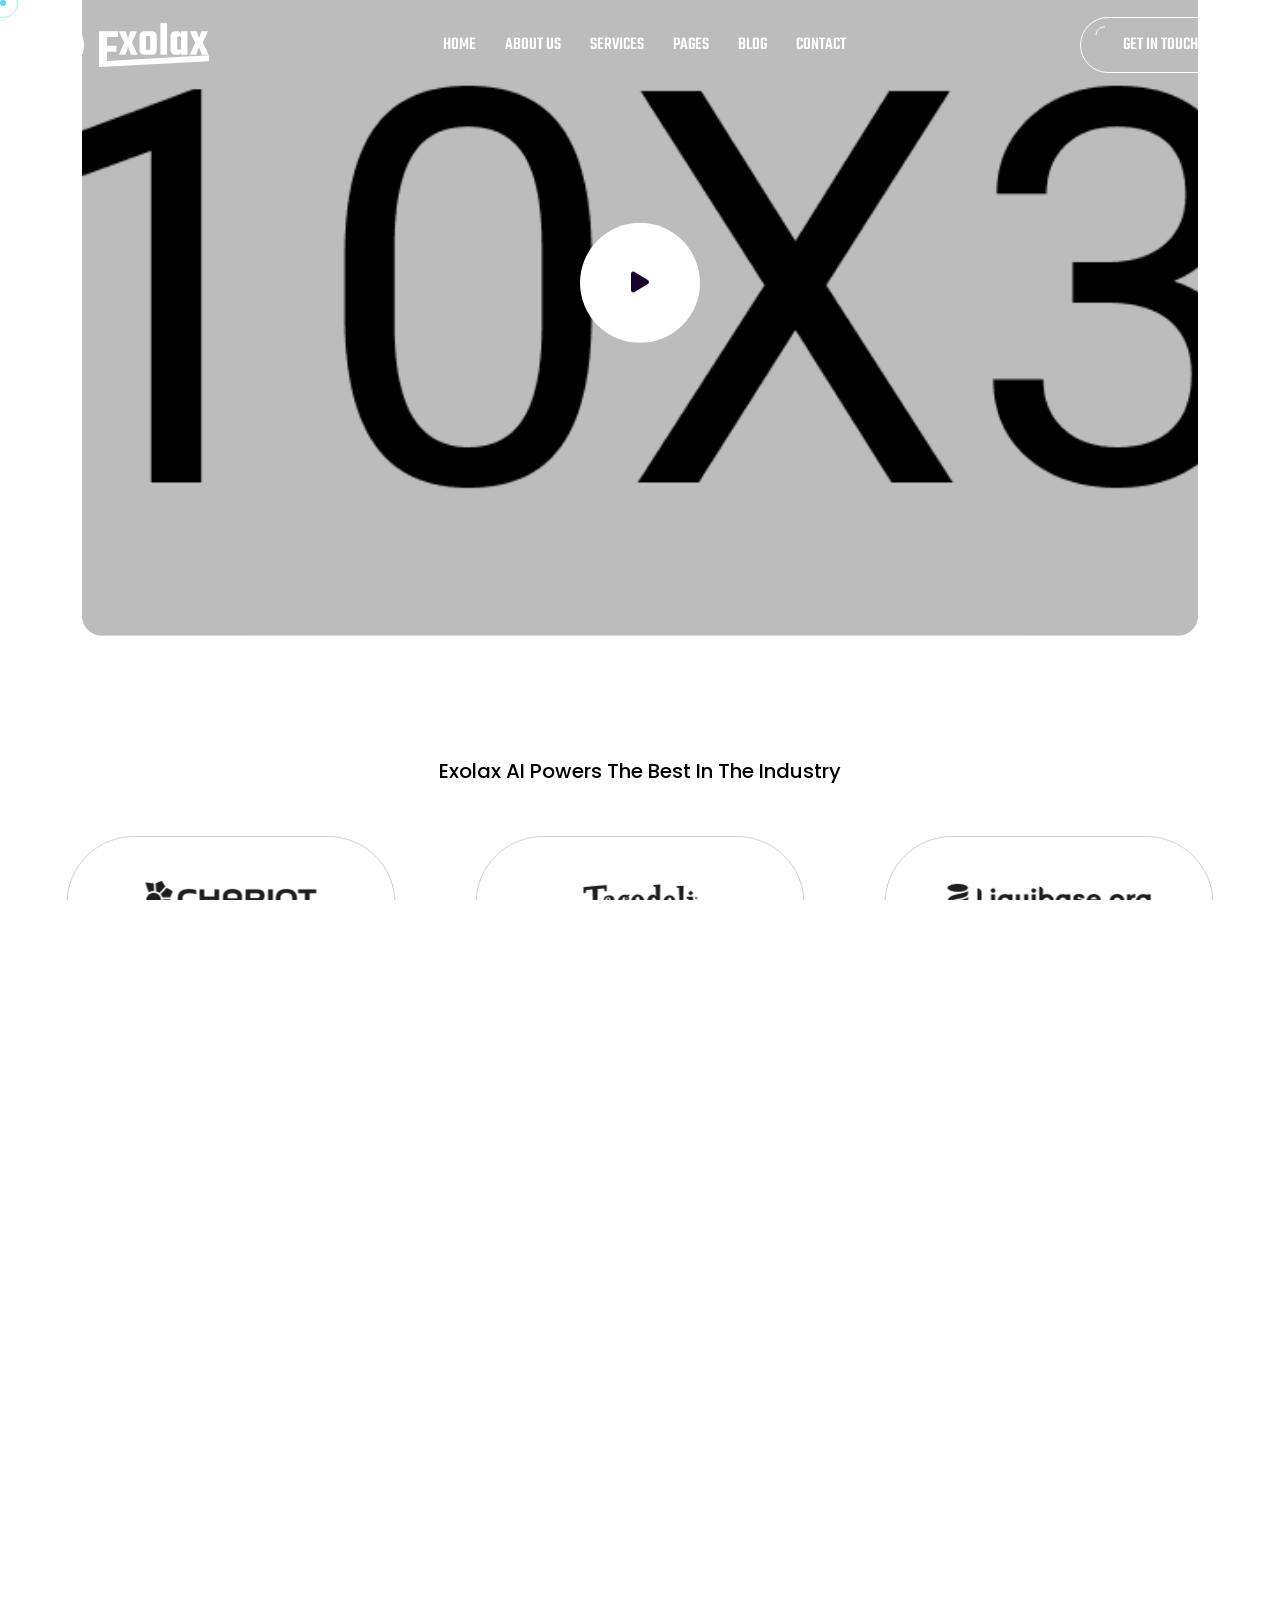
==== about.html @ f0e256ff "first commit" ====
<!DOCTYPE html>
<html lang="en">
    <!--<< Header Area >>-->
    <head>
        <!-- ========== Meta Tags ========== -->
        <meta charset="UTF-8">
        <meta http-equiv="X-UA-Compatible" content="IE=edge">
        <meta name="viewport" content="width=device-width, initial-scale=1">
        <meta name="author" content="Gramentheme">
        <meta name="description" content="Exolax - Creative Agency Html Template">
        <!-- ======== Page title ============ -->
        <title>Exolax - Creative Agency Html Template</title>
        <!--<< Favcion >>-->
        <link rel="shortcut icon" href="assets/img/favicon.svg">
        <!--<< Bootstrap min.css >>-->
        <link rel="stylesheet" href="assets/css/bootstrap.min.css">
        <!--<< All Min Css >>-->
        <link rel="stylesheet" href="assets/css/all.min.css">
        <!--<< Animate.css >>-->
        <link rel="stylesheet" href="assets/css/animate.css">
        <!--<< Icomoon.css >>-->
        <link rel="stylesheet" href="assets/css/icomoon.css">
        <!--<< Magnific Popup.css >>-->
        <link rel="stylesheet" href="assets/css/magnific-popup.css">
        <!--<< MeanMenu.css >>-->
        <link rel="stylesheet" href="assets/css/meanmenu.css">
        <!--<< Swiper Bundle.css >>-->
        <link rel="stylesheet" href="assets/css/swiper-bundle.min.css">
        <!--<< Nice Select.css >>-->
        <link rel="stylesheet" href="assets/css/nice-select.css">
        <!--<< Color.css >>-->
        <link rel="stylesheet" href="assets/css/color.css">
        <!--<< Main.css >>-->
        <link rel="stylesheet" href="assets/css/main.css">
    </head>
    <body >

         <!-- Preloader Start -->
         <div id="preloader" class="preloader">
            <div class="animation-preloader">
                <div class="spinner">                
                </div>
                <div class="txt-loading">
                    <span data-text-preloader="E" class="letters-loading">
                        E
                    </span>
                    <span data-text-preloader="X" class="letters-loading">
                        X
                    </span>
                    <span data-text-preloader="O" class="letters-loading">
                        O
                    </span>
                    <span data-text-preloader="L" class="letters-loading">
                        L
                    </span>
                    <span data-text-preloader="A" class="letters-loading">
                        A
                    </span>
                    <span data-text-preloader="X" class="letters-loading">
                        X
                    </span>
                </div>
                <p class="text-center">Loading</p>
            </div>
            <div class="loader">
                <div class="row">
                    <div class="col-3 loader-section section-left">
                        <div class="bg"></div>
                    </div>
                    <div class="col-3 loader-section section-left">
                        <div class="bg"></div>
                    </div>
                    <div class="col-3 loader-section section-right">
                        <div class="bg"></div>
                    </div>
                    <div class="col-3 loader-section section-right">
                        <div class="bg"></div>
                    </div>
                </div>
            </div>
        </div>

        <!-- Back To Top Start -->
        <button id="back-top" class="back-to-top">
            <i class="fa-regular fa-arrow-up"></i>
        </button>

        <!--<< Mouse Cursor Start >>-->  
        <div class="mouse-cursor cursor-outer"></div>
        <div class="mouse-cursor cursor-inner"></div>

        <!-- Offcanvas Area Start -->
        <div class="fix-area">
            <div class="offcanvas__info">
                <div class="offcanvas__wrapper">
                    <div class="offcanvas__content">
                        <div class="offcanvas__top mb-5 d-flex justify-content-between align-items-center">
                            <div class="offcanvas__logo">
                                <a href="index.html">
                                    <img src="assets/img/logo/black-logo.svg" alt="logo-img">
                                </a>
                            </div>
                            <div class="offcanvas__close">
                                <button>
                                <i class="fas fa-times"></i>
                                </button>
                            </div>
                        </div>
                        <h3 class="offcanvas-title">About Us</h3>
                        <p>
                            The argument in favor of using filler text goes something like this: If you use arey real content in the Consulting Process anytime you reachtent
                        </p>
                        <div class="social-icon d-flex align-items-center">
                            <a href="#"><i class="fab fa-facebook-f"></i></a>
                            <a href="#"><i class="fab fa-twitter"></i></a>
                            <a href="#"><i class="fab fa-youtube"></i></a>
                            <a href="#"><i class="fab fa-linkedin-in"></i></a>
                        </div>
                        <div class="mobile-menu fix mb-3"></div>
                        <div class="offcanvas__contact">
                            <h3>Information</h3>
                            <ul class="contact-list">
                                <li>
                                    <span>
                                        Address:
                                    </span>
                                    7300-7398 Colonial Rd,
                                    Brooklyn, NY 11209
                                </li>
                                <li>
                                    <span>
                                        Call Us:
                                    </span>
                                    <a href="tel:+00012345688">+000 123 456 88</a>
                                </li>
                                <li>
                                    <span>
                                        Email:
                                    </span>
                                    <a href="mailto:info@example.com">info@example.com</a>
                                </li>
                            </ul>
                        </div>
                    </div>
                </div>
            </div>
        </div>
        <div class="offcanvas__overlay"></div>

        <header id="header-sticky" class="header-1">
            <div class="container-fluid">
                <div class="mega-menu-wrapper">
                    <div class="header-main">
                        <div class="logo">
                            <a href="index.html" class="header-logo">
                                <img src="assets/img/logo/white-logo.svg" alt="logo-img">
                            </a>
                        </div>
                        <div class="mean__menu-wrapper">
                            <div class="main-menu">
                                <nav id="mobile-menu">
                                    <ul>
                                        <li class="has-dropdown active menu-thumb">
                                                <a href="index.html">
                                                    Home 
                                                </a>
                                                <div class="submenu has-homemenu">
                                                    <div class="row homemenu-items">
                                                        <div class="col-xl-4 homemenu">
                                                            <div class="homemenu-thumb">
                                                                <img src="assets/img/header/home-1.jpg" alt="img">
                                                                <div class="demo-button">
                                                                    <a href="index.html" class="theme-btn">
                                                                       Light Version
                                                                    </a>
                                                                    <a href="index-dark.html" class="theme-btn">
                                                                        Dark Version
                                                                    </a>
                                                                </div>
                                                            </div>
                                                            <div class="homemenu-content text-center">
                                                                <h4 class="homemenu-title">
                                                                    Web Design Agency
                                                                </h4>
                                                            </div>
                                                        </div>
                                                        <div class="col-xl-4 homemenu">
                                                            <div class="homemenu-thumb mb-15">
                                                                <img src="assets/img/header/home-2.jpg" alt="img">
                                                                <div class="demo-button">
                                                                    <a href="index-2.html" class="theme-btn">
                                                                       Light Version
                                                                    </a>
                                                                    <a href="index-2-dark.html" class="theme-btn">
                                                                        Dark Version
                                                                    </a>
                                                                </div>
                                                            </div>
                                                            <div class="homemenu-content text-center">
                                                                <h4 class="homemenu-title">
                                                                    Marketing Agency
                                                                </h4>
                                                            </div>
                                                        </div>
                                                        <div class="col-xl-4 homemenu">
                                                            <div class="homemenu-thumb mb-15">
                                                                <img src="assets/img/header/home-3.jpg" alt="img">
                                                                <div class="demo-button">
                                                                    <a href="index-3.html" class="theme-btn">
                                                                       Light Version
                                                                    </a>
                                                                    <a href="index-3-dark.html" class="theme-btn">
                                                                        Dark Version
                                                                    </a>
                                                                </div>
                                                            </div>
                                                            <div class="homemenu-content text-center">
                                                                <h4 class="homemenu-title">
                                                                    AI Startup
                                                                </h4>
                                                            </div>
                                                        </div>
                                                        <div class="col-xl-4 homemenu">
                                                            <div class="homemenu-thumb mb-15">
                                                                <img src="assets/img/header/home-4.jpg" alt="img">
                                                                <div class="demo-button">
                                                                    <a href="index-4.html" class="theme-btn">
                                                                       Light Version
                                                                    </a>
                                                                    <a href="index-4-dark.html" class="theme-btn">
                                                                        Dark Version
                                                                    </a>
                                                                </div>
                                                            </div>
                                                            <div class="homemenu-content text-center">
                                                                <h4 class="homemenu-title">
                                                                    Personal Portfolio
                                                                </h4>
                                                            </div>
                                                        </div>
                                                        <div class="col-xl-4 homemenu">
                                                            <div class="homemenu-thumb mb-15">
                                                                <img src="assets/img/header/home-5.jpg" alt="img">
                                                                <div class="demo-button">
                                                                    <a href="index-5.html" class="theme-btn">
                                                                       Light Version
                                                                    </a>
                                                                    <a href="index-5-dark.html" class="theme-btn">
                                                                        Dark Version
                                                                    </a>
                                                                </div>
                                                            </div>
                                                            <div class="homemenu-content text-center">
                                                                <h4 class="homemenu-title">
                                                                    Marketing Agency
                                                                </h4>
                                                            </div>
                                                        </div>
                                                    </div>
                                                </div>
                                            </li>
                                            <li class="has-dropdown active d-xl-none">
                                                <a href="index.html" class="border-none">
                                                Home
                                                </a>
                                                <ul class="submenu">
                                                    <li><a href="index.html">Web Design Agency (Light)</a></li>
                                                    <li><a href="index-2.html">Marketing Agency (Light)</a></li>
                                                    <li><a href="index-3.html"> AI Startup (Light)</a></li>
                                                    <li><a href="index-dark.html">Web Design Agency (Dark)</a></li>
                                                    <li><a href="index-2-dark.html">Marketing Agency (Dark)</a></li>
                                                    <li><a href="index-3-dark.html"> AI Startup (Dark)</a></li>
                                                    <li><a href="index-4.html"> Personal Portfolio (Light)</a></li>
                                                    <li><a href="index-4-dark.html"> Personal Portfolio (Dark)</a></li>
                                                    <li><a href="index-5.html"> Marketing Agency (Light)</a></li>
                                                    <li><a href="index-5-dark.html"> Marketing Agency (Dark)</a></li>
                                                </ul>
                                            </li>
                                        <li>
                                            <a href="about.html">
                                               About Us
                                            </a>
                                        </li>
                                        <li>
                                            <a href="service-details.html">
                                                Services
                                            </a>
                                            <ul class="submenu">
                                                <li><a href="service.html">Service</a></li>
                                                <li><a href="service-details.html">Service Details</a></li>
                                            </ul>
                                        </li>
                                        <li class="has-dropdown">
                                            <a href="news-details.html">
                                                Pages
                                            </a>
                                           <ul class="submenu">
                                                <li><a href="project.html">Portfolio</a></li>
                                                <li><a href="project-details.html">Portfolio Details</a></li>
                                                <li><a href="team.html">Our Team</a></li>
                                                <li><a href="team-details.html">Team Details</a></li>
                                                <li><a href="pricing.html">Pricing Plan</a></li>
                                                <li><a href="faq.html">Faqs</a></li>
                                                <li><a href="404.html">404 Error</a></li>
                                            </ul>
                                        </li>
                                        <li>
                                            <a href="news-details.html">
                                                Blog
                                            </a>
                                            <ul class="submenu">
                                                <li><a href="news-grid.html">Blog Grid</a></li>
                                                <li><a href="news.html">Blog Standard</a></li>
                                                <li><a href="news-details.html">Blog Details</a></li>
                                            </ul>
                                        </li>
                                        <li>
                                            <a href="contact.html">
                                                Contact
                                            </a>
                                        </li>
                                    </ul>
                                </nav>
                            </div>
                        </div>
                        <div class="header-right d-flex justify-content-end align-items-center">
                            <div class="header-button">
                                <a href="about.html" class="theme-btn border-white">
                                    <span class="icon-1">
                                        <img src="assets/img/icon/10.svg" alt="img">
                                    </span>
                                    get in touch
                                    <span class="icon-2">
                                        <img src="assets/img/icon/11.svg" alt="img">
                                    </span>
                                </a>
                            </div>
                            <div class="header__hamburger d-xl-none my-auto">
                                <div class="sidebar__toggle">
                                    <div class="header-bar">
                                        <span></span>
                                        <span></span>
                                        <span></span>
                                    </div>
                                </div>
                            </div>
                        </div>
                    </div>
                </div>
            </div>
        </header>

     <div id="smooth-wrapper">
        <div id="smooth-content">
        <!-- Breadcrumb-wrapper Start -->
        <div class="breadcrumb-wrapper bg-cover" style="background-image: url('assets/img/breadcrumb.jpg');">
            <div class="container">
                <div class="page-heading">
                    <div class="breadcrumb-sub-title">
                        <h1 class="wow fadeInUp" data-wow-delay=".3s">about us</h1>
                    </div>
                    <ul class="breadcrumb-items wow fadeInUp" data-wow-delay=".5s">
                        <li>
                            <a href="index.html">
                                <i class="fa-regular fa-house"></i>
                                Home
                            </a>
                        </li>
                        <li>
                            <i class="fa-solid fa-slash-forward"></i>
                        </li>
                        <li>
                            About us
                        </li>
                    </ul>
                </div>
            </div>
        </div>
        
        <!-- About Section Start -->
        <section class="about-section-2 fix section-padding">
            <div class="container">
                <div class="about-wrapper-2 style-theme-color">
                    <div class="row g-4">
                        <div class="col-lg-6">
                            <div class="about-content">
                                <h6 class="wow fadeInUp">about us</h6>
                                <p class="wow fadeInUp" data-wow-delay=".3s">
                                    Available, but the majority have suffered alteration in some form, by injected humour, or randomised words which don't look even slightly believable. If you are going to use a form passage of Lorem Ipsum, you need to be sure.
                                </p>
                                <ul class="about-list wow fadeInUp" data-wow-delay=".5s">
                                    <li>
                                        <i class="fa-regular fa-arrow-up-right"></i>
                                        Scale your business team quickly
                                    </li>
                                    <li>
                                        <i class="fa-regular fa-arrow-up-right"></i>
                                        Improve yearly product sale ratio
                                    </li>
                                    <li>
                                        <i class="fa-regular fa-arrow-up-right"></i>
                                        Grow-up your real traffic
                                    </li>
                                </ul>
                                <a href="about.html" class="theme-btn wow fadeInUp" data-wow-delay=".3s">
                                    <span class="icon-1">
                                        <img src="assets/img/icon/10.svg" alt="img">
                                    </span>
                                    know more
                                    <span class="icon-2">
                                        <img src="assets/img/icon/11.svg" alt="img">
                                    </span>
                                </a>
                            </div>
                        </div>
                        <div class="col-lg-6">
                            <div class="about-content-2">
                                <h2 class="wow fadeInUp" data-wow-delay=".3s">
                                    Comprehensive SEO & Digital Marketing Solutions.
                                </h2>
                                <div class="counter-items">
                                    <div class="content wow fadeInUp" data-wow-delay=".3s">
                                        <h2>
                                            <span class="count">+150</span> %
                                        </h2>
                                        <p>Conversion Rate Increased</p>
                                    </div>
                                    <div class="content wow fadeInUp" data-wow-delay=".5s">
                                        <h2>
                                            + <span class="count">20</span> M
                                        </h2>
                                        <p>Amount of Investments in 2022</p>
                                    </div>
                                </div>
                            </div>
                        </div>
                    </div>
                    <div class="about-video bg-cover" style="background-image: url('assets/img/about/about-video.jpg');">
                        <a href="https://www.youtube.com/watch?v=Cn4G2lZ_g2I" class="video-icon ripple video-popup">
                             <i class="fa-solid fa-play"></i>
                        </a>
                    </div>
                </div>
            </div>
        </section>

        <!-- Brand Section Start -->
        <div class="brand-section fix section-padding pt-0">
            <div class="brand-wrapper-2 fix">
                <p class="brand-text wow fadeInUp pt-0">exolax AI Powers the Best in the Industry</p>
                <div class="gt-brand-wrapper">
                    <div class="swiper brand-slider-2">
                        <div class="swiper-wrapper gt-slide-transtion">
                            <div class="swiper-slide gt-brand-slide-element">
                                <div class="gt-brand-img">
                                    <img src="assets/img/brand/07.png" alt="img">
                                </div>
                            </div>
                            <div class="swiper-slide gt-brand-slide-element">
                                <div class="gt-brand-img">
                                    <img src="assets/img/brand/08.png" alt="img">
                                </div>
                            </div>
                            <div class="swiper-slide gt-brand-slide-element">
                                <div class="gt-brand-img">
                                    <img src="assets/img/brand/09.png" alt="img">
                                </div>
                            </div>
                            <div class="swiper-slide gt-brand-slide-element">
                                <div class="gt-brand-img">
                                    <img src="assets/img/brand/07.png" alt="img">
                                </div>
                            </div>
                            <div class="swiper-slide gt-brand-slide-element">
                                <div class="gt-brand-img">
                                    <img src="assets/img/brand/08.png" alt="img">
                                </div>
                            </div>
                            <div class="swiper-slide gt-brand-slide-element">
                                <div class="gt-brand-img">
                                    <img src="assets/img/brand/09.png" alt="img">
                                </div>
                            </div>
                        </div>
                    </div>
                </div>
                <div class="gt-brand-wrapper mt-30">
                    <div dir="rtl" class="swiper brand-slider-3">
                        <div class="swiper-wrapper gt-slide-transtion">
                            <div class="swiper-slide gt-brand-slide-element">
                                <div class="gt-brand-img">
                                    <img src="assets/img/brand/07.png" alt="img">
                                </div>
                            </div>
                            <div class="swiper-slide gt-brand-slide-element">
                                <div class="gt-brand-img">
                                    <img src="assets/img/brand/08.png" alt="img">
                                </div>
                            </div>
                            <div class="swiper-slide gt-brand-slide-element">
                                <div class="gt-brand-img">
                                    <img src="assets/img/brand/09.png" alt="img">
                                </div>
                            </div>
                            <div class="swiper-slide gt-brand-slide-element">
                                <div class="gt-brand-img">
                                    <img src="assets/img/brand/07.png" alt="img">
                                </div>
                            </div>
                            <div class="swiper-slide gt-brand-slide-element">
                                <div class="gt-brand-img">
                                    <img src="assets/img/brand/08.png" alt="img">
                                </div>
                            </div>
                            <div class="swiper-slide gt-brand-slide-element">
                                <div class="gt-brand-img">
                                    <img src="assets/img/brand/09.png" alt="img">
                                </div>
                            </div>
                        </div>
                    </div>
                </div>
            </div>
        </div>

        <section class="choose-us-section section-padding bg-cover" style="background-image: url('assets/img/choous-us-bg.jpg');">
            <div class="choose-us-image">
                <img src="assets/img/choose-us-img.jpg" alt="img" class="wow img-custom-anim-left">
            </div>
            <div class="container">
                <div class="section-title theme-color-3 mb-0">
                    <h6 class="wow fadeInUp">why choose us</h6>
                    <h2 class="text-white wow fadeInUp" data-wow-delay=".3s">
                        You can discover why <br> we're your top choice for <br> artificial intelligence <br> services.
                    </h2>
                    <p class="text-white max-600 mt-4 wow fadeInUp" data-wow-delay=".5s">
                        Available, but the majority have suffered alteration in some form, by injected humour, or randomised words which don't look even slightly believable.
                    </p>
                </div>
                <div class="counter-wrapper-3">
                    <div class="row g-4">
                        <div class="col-xl-4 col-lg-6 col-md-6 wow fadeInUp" data-wow-delay=".3s">
                            <div class="counter-box-items">
                                <h2><span class="count">100</span>+</h2>
                                <p>Projects completed</p>
                            </div>
                        </div>
                        <div class="col-xl-4 col-lg-6 col-md-6 wow fadeInUp" data-wow-delay=".5s">
                            <div class="counter-box-items">
                                <h2><span class="count">99</span>%</h2>
                                <p>Satisfied customers</p>
                            </div>
                        </div>
                        <div class="col-xl-4 col-lg-6 col-md-6 wow fadeInUp" data-wow-delay=".7s">
                            <div class="counter-box-items">
                                <h2><span class="count">80</span>k</h2>
                                <p>Saved per month</p>
                            </div>
                        </div>
                    </div>
                </div>
            </div>
        </section>

         <section class="team-sectopn fix section-padding">
            <div class="container">
                <div class="section-title text-center">
                    <h6 class="wow fadeInUp">our team</h6>
                    <h2 class="wow fadeInUp" data-wow-delay=".3s">Our Special Team</h2> 
                </div>
                <div class="row">
                    <div class="col-xl-3 col-lg-4 col-md-6 wow fadeInUp" data-wow-delay=".2s">
                        <div class="team-card-items">
                            <div class="thumb">
                                <img src="assets/img/team/01.jpg" alt="img">
                            </div>
                            <div class="content">
                                <h3><a href="team-details.html">Shikhon Islam</a></h3>
                                <p>Web Developer</p>
                            </div>
                        </div>
                    </div>
                    <div class="col-xl-3 col-lg-4 col-md-6 wow fadeInUp" data-wow-delay=".4s">
                        <div class="team-card-items">
                            <div class="thumb">
                                <img src="assets/img/team/02.jpg" alt="img">
                            </div>
                            <div class="content">
                                <h3><a href="team-details.html">Thomas tatum</a></h3>
                                <p>Marketing Leader</p>
                            </div>
                        </div>
                    </div>
                    <div class="col-xl-3 col-lg-4 col-md-6 wow fadeInUp" data-wow-delay=".6s">
                        <div class="team-card-items">
                            <div class="thumb">
                                <img src="assets/img/team/03.jpg" alt="img">
                            </div>
                            <div class="content">
                                <h3><a href="team-details.html">Hazel Gerber</a></h3>
                                <p>UX - UI Designer</p>
                            </div>
                        </div>
                    </div>
                    <div class="col-xl-3 col-lg-4 col-md-6 wow fadeInUp" data-wow-delay=".8s">
                        <div class="team-card-items">
                            <div class="thumb">
                                <img src="assets/img/team/04.jpg" alt="img">
                            </div>
                            <div class="content">
                                <h3><a href="team-details.html">Landon Legend</a></h3>
                                <p>Digital Product</p>
                            </div>
                        </div>
                    </div>
                </div>
            </div>
        </section>

        <section class="testimonial-section-4 fix section-padding pt-0">
            <div class="container">
                <div class="testimonial-wrapper-4">
                    <div class="row g-4 justify-content-end">
                        <div class="col-xl-5 col-lg-6">
                            <div class="testimonial-left">
                                <h2 class="wow fadeInUp" data-wow-delay=".3s">
                                    What our 
                                    <span>
                                        clients
                                        are saying
                                    </span>
                                </h2>
                                <div class="array-button wow fadeInUp" data-wow-delay=".5s">
                                    <button class="array-prev">
                                        <i class="fa-solid fa-chevron-left"></i>
                                    </button>
                                    <button class="array-next">
                                        <i class="fa-solid fa-chevron-right"></i>
                                    </button>
                                </div>
                            </div>
                        </div>
                        <div class="col-xl-7 col-lg-6">
                            <div class="swiper testimonial-slider-2">
                                <div class="swiper-wrapper">
                                    <div class="swiper-slide">
                                        <div class="testimonial-content">
                                            <div class="icon">
                                                <svg xmlns="http://www.w3.org/2000/svg" width="60" height="60" viewBox="0 0 60 60" fill="none">
                                                    <path d="M26.1914 30.9668V45.7324C26.1914 47.6367 24.668 49.2188 22.7637 49.2188H7.99805C6.09375 49.2188 4.51172 47.6367 4.51172 45.7324V23.8184C4.51172 16.6641 10.3945 10.8398 17.5488 10.8398H18.7207C19.4355 10.8398 19.9805 11.3848 19.9805 12.0996V16.5527C19.9805 17.2617 19.4062 17.8418 18.6914 17.8418C14.7598 17.8418 11.543 21.0586 11.543 24.9902V27.5391H22.7637C24.668 27.5391 26.1914 29.0625 26.1914 30.9668Z" fill="#59D2F3"/>
                                                    <path d="M25.0188 30.9677V33.6337V39.2529V44.3623V45.6103V45.7158V45.7334C25.0188 45.7861 25.0188 45.8447 25.013 45.8974C25.013 45.9384 25.0071 45.9795 25.0071 46.0205C25.0013 46.0791 24.9544 46.2138 25.0071 46.0673C25.0657 45.9033 24.9837 46.167 24.972 46.2255C24.9544 46.3017 24.931 46.3779 24.9075 46.4541C24.8841 46.5302 24.8548 46.6005 24.8313 46.6767C24.802 46.747 24.7552 46.7587 24.8313 46.6826C24.9251 46.5888 24.8372 46.6591 24.8079 46.7177C24.7317 46.8525 24.6556 46.9873 24.5735 47.1162C24.5677 47.1279 24.5149 47.2099 24.5091 47.2099C24.4974 47.2099 24.6673 47.0341 24.5735 47.1279C24.5032 47.1982 24.4388 47.2861 24.3685 47.3564C24.3157 47.4091 24.2571 47.4677 24.2044 47.5146C24.1634 47.5498 23.97 47.6728 24.1165 47.5966C24.2688 47.5146 24.052 47.6377 24.0169 47.6611C23.9407 47.708 23.8645 47.7548 23.7825 47.8017C23.7591 47.8134 23.5892 47.9189 23.5716 47.9072C23.5657 47.9013 23.8001 47.8193 23.6712 47.8662C23.636 47.8779 23.6009 47.8955 23.5599 47.9072C23.4134 47.9599 23.1497 47.9658 23.0267 48.042C23.0267 48.042 23.2728 48.0185 23.138 48.0302C23.097 48.0302 23.056 48.0361 23.0149 48.042C22.9329 48.0478 22.8509 48.0478 22.7688 48.0537C22.763 48.0537 22.763 48.0537 22.7571 48.0537C22.722 48.0537 22.6927 48.0537 22.6575 48.0537C22.2474 48.0537 21.8313 48.0537 21.4212 48.0537C19.722 48.0537 18.0228 48.0537 16.3235 48.0537C14.4485 48.0537 12.5735 48.0537 10.6985 48.0537C9.80205 48.0537 8.90556 48.0654 8.00908 48.0537C7.93877 48.0537 7.87431 48.0537 7.804 48.0478C7.76299 48.0478 7.72197 48.042 7.68095 48.0361C7.59892 48.0302 7.58135 47.9834 7.6751 48.0361C7.7747 48.0947 7.74541 48.0478 7.66924 48.0302C7.6165 48.0185 7.56377 48.0068 7.51103 47.9951C7.42314 47.9716 7.32939 47.9482 7.2415 47.9189C7.20049 47.9072 6.96025 47.8134 7.12431 47.8779C7.28838 47.9482 7.054 47.8427 7.01299 47.8193C6.86064 47.7431 6.72002 47.6494 6.57939 47.5556C6.40361 47.4384 6.72588 47.6904 6.57353 47.5439C6.50908 47.4795 6.43877 47.4209 6.37431 47.3564C6.32158 47.3037 6.26884 47.2451 6.21611 47.1865C6.20439 47.1748 6.13994 47.1103 6.13994 47.0986C6.13408 47.1162 6.28056 47.3037 6.18095 47.1513C6.09306 47.0224 6.00517 46.8935 5.93486 46.7529C5.8997 46.6884 5.87627 46.5947 5.82939 46.542C5.83525 46.5478 5.91142 46.7587 5.87041 46.6416C5.85283 46.5888 5.83525 46.542 5.81767 46.4951C5.7708 46.3603 5.76494 46.1084 5.69463 45.9912C5.69463 45.9912 5.71806 46.2373 5.70634 46.1025C5.70049 46.0615 5.70049 46.0205 5.69463 45.9795C5.68877 45.8974 5.68877 45.8154 5.68291 45.7334C5.68291 45.7216 5.68291 45.7099 5.68291 45.6982C5.68291 45.6103 5.68291 45.5224 5.68291 45.4345C5.68291 44.3857 5.68291 43.331 5.68291 42.2822C5.68291 40.5009 5.68291 38.7197 5.68291 36.9384C5.68291 34.9638 5.68291 32.9892 5.68291 31.0146C5.68291 29.3857 5.68291 27.7627 5.68291 26.1337C5.68291 25.372 5.68291 24.6103 5.68291 23.8486C5.68291 23.4326 5.70049 23.0166 5.7415 22.6005C5.74736 22.5185 5.75908 22.4423 5.76494 22.3603C5.7708 22.3193 5.77666 22.2783 5.77666 22.2431C5.78838 22.1084 5.75908 22.3545 5.75908 22.3545C5.79424 22.1728 5.81767 21.9853 5.84697 21.8037C5.90556 21.4755 5.98174 21.1533 6.06377 20.8369C6.15166 20.5087 6.25127 20.1806 6.36845 19.8584C6.42119 19.7119 6.47392 19.5654 6.53252 19.4189C6.55009 19.3779 6.63799 19.1377 6.57939 19.3076C6.5208 19.4716 6.62041 19.208 6.64384 19.1611C6.91924 18.5459 7.2415 17.9599 7.61064 17.3974C7.78642 17.1279 7.97392 16.8701 8.16728 16.6123C8.24345 16.5068 8.10283 16.7002 8.10283 16.6943C8.10869 16.6709 8.15556 16.624 8.17314 16.6064C8.22002 16.5478 8.27275 16.4892 8.31963 16.4248C8.43681 16.2841 8.554 16.1494 8.67119 16.0146C9.11064 15.5283 9.58525 15.0771 10.0892 14.6611C10.1478 14.6142 10.2063 14.5615 10.2708 14.5146C10.4407 14.374 10.1009 14.6377 10.2767 14.5087C10.4114 14.4091 10.5462 14.3095 10.681 14.2158C10.9563 14.0224 11.2376 13.8408 11.5247 13.6709C11.8118 13.5009 12.1106 13.3427 12.4095 13.1904C12.5501 13.1201 12.6907 13.0556 12.8313 12.9912C12.8724 12.9736 13.1067 12.8681 12.9427 12.9443C12.7786 13.0146 13.0481 12.9033 13.0892 12.8857C13.7103 12.6396 14.3548 12.4404 15.0052 12.2939C15.345 12.2177 15.6849 12.1591 16.0247 12.1064C16.1595 12.0888 15.9134 12.124 15.9134 12.124C15.9544 12.124 15.9954 12.1123 16.0364 12.1123C16.1185 12.1005 16.1946 12.0947 16.2767 12.0888C16.4642 12.0713 16.6575 12.0537 16.845 12.0478C17.3138 12.0244 17.7767 12.0302 18.2454 12.0302C18.4036 12.0302 18.556 12.0361 18.7142 12.0302C18.7142 12.0302 18.7962 12.0361 18.7962 12.0302C18.7727 12.0537 18.5794 11.9599 18.679 12.0127C18.7083 12.0244 18.761 12.0361 18.7903 12.042C19.0071 12.0888 18.7083 12.0361 18.72 12.0127C18.72 12.0127 18.8079 12.0654 18.8138 12.0712C18.9192 12.1416 18.72 12.0009 18.7259 12.0009C18.7259 12.0009 18.802 12.0713 18.802 12.0771C18.8958 12.2002 18.6673 11.8837 18.7552 12.0127C18.761 12.0185 18.8138 12.1064 18.8138 12.1064C18.7962 12.1123 18.7493 11.872 18.7669 12.0009C18.7727 12.042 18.8431 12.2939 18.802 12.1123C18.7669 11.9541 18.7962 12.0888 18.7903 12.1416V12.417V13.5712V16.2431V16.5302V16.5712V16.6533C18.7962 16.6298 18.7962 16.6005 18.802 16.5771C18.8196 16.4775 18.8138 16.4775 18.7962 16.5771C18.7903 16.5888 18.7903 16.6005 18.7845 16.6123C18.7669 16.6709 18.7728 16.665 18.802 16.583C18.8372 16.5068 18.8431 16.4951 18.8138 16.5478C18.802 16.5712 18.7903 16.5947 18.7786 16.6181C18.7728 16.624 18.72 16.7177 18.72 16.7177C18.7259 16.7177 18.8548 16.5244 18.7845 16.6298C18.7786 16.6357 18.7024 16.7119 18.7024 16.7119C18.6849 16.6943 18.9134 16.5947 18.7903 16.6416C18.761 16.6533 18.72 16.6826 18.6907 16.7002C18.5794 16.7705 18.6556 16.6767 18.6907 16.706C18.7142 16.6943 18.7376 16.6826 18.761 16.6767C18.7376 16.6826 18.7083 16.6884 18.6849 16.7002C18.6614 16.706 18.6321 16.7119 18.6087 16.7177C18.6614 16.7119 18.7083 16.7002 18.761 16.6943C18.6849 16.6416 18.3216 16.706 18.2278 16.7119C18.052 16.7236 17.8763 16.7412 17.7063 16.7646C16.1302 16.9697 14.7122 17.5732 13.4642 18.5576C12.304 19.4716 11.4603 20.6962 10.9153 22.0615C10.4817 23.1337 10.3587 24.2763 10.3587 25.4189V27.5693C10.3587 28.2021 10.8978 28.7412 11.5306 28.7412H16.7337C18.7142 28.7412 20.6946 28.7353 22.6751 28.7412C22.804 28.7412 23.097 28.6943 23.1614 28.7646C23.1438 28.7412 22.9153 28.7236 23.0853 28.7587C23.1614 28.7763 23.2376 28.788 23.3196 28.8115C23.431 28.8408 23.5423 28.8877 23.6536 28.917C23.8118 28.958 23.3958 28.788 23.6243 28.9052C23.6829 28.9345 23.7415 28.9638 23.7942 28.9931C23.8938 29.0459 23.9935 29.1045 24.0872 29.1689C24.0813 29.1689 24.2103 29.2451 24.2103 29.2568C24.0872 29.1572 24.0579 29.1337 24.1224 29.1923C24.1517 29.2158 24.181 29.2392 24.2103 29.2685C24.304 29.3505 24.3919 29.4443 24.4798 29.538C24.4915 29.5556 24.5794 29.6494 24.5794 29.6552C24.5853 29.6435 24.4212 29.4209 24.556 29.6318C24.6263 29.7373 24.6966 29.8427 24.7552 29.9599C24.7786 30.0068 24.802 30.0537 24.8255 30.0947C24.9368 30.3173 24.8313 30.0654 24.8138 30.0654C24.8489 30.0654 24.9251 30.3994 24.9368 30.4345C24.9485 30.4873 24.9603 30.5341 24.972 30.5869C24.9778 30.6279 24.9895 30.663 24.9954 30.7041C25.013 30.792 25.0071 30.7568 24.9837 30.5927C25.0423 30.5986 25.0188 30.9091 25.0188 30.9677C25.0247 31.583 25.552 32.1689 26.1907 32.1396C26.8177 32.1103 27.3685 31.624 27.3626 30.9677C27.3509 29.7959 26.9173 28.6884 26.1263 27.8212C25.3411 26.9599 24.2395 26.4912 23.0911 26.3798C22.4759 26.3212 21.8431 26.3623 21.2278 26.3623C18.7083 26.3623 16.1829 26.3623 13.6634 26.3623C12.9603 26.3623 12.2513 26.3623 11.5481 26.3623L12.72 27.5341C12.72 26.7783 12.72 26.0166 12.72 25.2607C12.72 25.167 12.72 25.0791 12.72 24.9853C12.72 24.833 12.7259 24.6865 12.7317 24.5341C12.7376 24.4404 12.7435 24.3466 12.7552 24.2529C12.761 24.2119 12.7669 24.1709 12.7669 24.1298C12.7845 23.9658 12.7259 24.3642 12.7552 24.2002C12.8196 23.8603 12.8841 23.5263 12.9895 23.1982C13.0423 23.0341 13.095 22.8759 13.1595 22.7177C13.1712 22.6826 13.1888 22.6474 13.2005 22.6064C13.2474 22.4834 13.1595 22.7119 13.1595 22.706C13.1419 22.6709 13.2591 22.4951 13.2767 22.4599C13.429 22.1494 13.6048 21.8447 13.7981 21.5576C13.8392 21.4931 13.886 21.4345 13.9329 21.3701C14.056 21.1943 13.7981 21.5283 13.9388 21.3642C14.0501 21.2236 14.1673 21.0888 14.2903 20.9541C14.5188 20.708 14.7591 20.4795 15.0169 20.2685C15.0462 20.2451 15.0755 20.2216 15.1048 20.1982C15.2044 20.1162 15.0169 20.2685 15.0228 20.2627C15.0286 20.2275 15.181 20.1455 15.2103 20.1279C15.3567 20.0224 15.5091 19.9287 15.6614 19.8349C15.8079 19.747 15.9544 19.6709 16.1009 19.5947C16.1712 19.5595 16.2415 19.5302 16.3118 19.4951C16.3235 19.4892 16.4056 19.4423 16.4173 19.4482C16.3938 19.4365 16.1829 19.542 16.3528 19.4775C16.6692 19.3545 16.9915 19.249 17.3255 19.167C17.4954 19.1259 17.6595 19.0908 17.8294 19.0615C17.8645 19.0556 17.9114 19.0556 17.9466 19.0439C17.9466 19.0439 17.7005 19.0732 17.8353 19.0615C17.9407 19.0498 18.052 19.038 18.1575 19.0322C18.5794 19.0029 19.0188 19.038 19.429 18.8974C20.4544 18.5517 21.1224 17.6318 21.1517 16.5537C21.1575 16.3486 21.1517 16.1494 21.1517 15.9443C21.1517 14.9951 21.1517 14.0517 21.1517 13.1025C21.1517 12.0947 21.2103 11.04 20.3606 10.3017C19.7688 9.78609 19.0892 9.66891 18.3333 9.66891C17.8645 9.66891 17.3958 9.66305 16.9329 9.68062C13.9153 9.82125 11.0735 10.917 8.70049 12.7744C6.4622 14.5263 4.79228 16.9931 3.95439 19.706C3.47978 21.2412 3.33916 22.8232 3.33916 24.4228V28.1787V33.874V39.8212V44.3388C3.33916 45.3525 3.25713 46.4189 3.6497 47.3798C4.34111 49.0673 5.81767 50.1806 7.62822 50.3798C7.9622 50.415 8.30205 50.3974 8.63603 50.3974H13.2649H19.1888H22.6751C25.2767 50.3916 27.3509 48.2763 27.3567 45.6865C27.3626 44.5673 27.3567 43.4423 27.3567 42.3232C27.3567 40.3545 27.3567 38.3857 27.3567 36.417C27.3567 34.8408 27.3567 33.2705 27.3567 31.6943C27.3567 31.4541 27.3567 31.2138 27.3567 30.9736C27.3567 30.3584 26.8177 29.7724 26.1849 29.8017C25.5579 29.8252 25.0188 30.3115 25.0188 30.9677Z" fill="#59D2F3"/>
                                                    <path d="M55.4297 30.9668V45.7324C55.4297 47.6367 53.9062 49.2188 52.002 49.2188H37.2363C35.332 49.2188 33.75 47.6367 33.75 45.7324V23.8184C33.75 16.6641 39.6328 10.8398 46.7871 10.8398H47.959C48.6738 10.8398 49.2188 11.3848 49.2188 12.0996V16.5527C49.2188 17.2617 48.6445 17.8418 47.9297 17.8418C43.998 17.8418 40.7812 21.0586 40.7812 24.9902V27.5391H52.002C53.9062 27.5391 55.4297 29.0625 55.4297 30.9668Z" fill="#59D2F3"/>
                                                    <path d="M54.2571 30.9677V33.6337V39.2529V44.3623V45.6103V45.7158V45.7334C54.2571 45.7861 54.2571 45.8447 54.2513 45.8974C54.2513 45.9384 54.2454 45.9795 54.2454 46.0205C54.2395 46.0791 54.1927 46.2138 54.2454 46.0673C54.304 45.9033 54.222 46.167 54.2103 46.2255C54.1927 46.3017 54.1692 46.3779 54.1458 46.4541C54.1224 46.5302 54.0931 46.6005 54.0696 46.6767C54.0403 46.747 53.9935 46.7588 54.0696 46.6826C54.1634 46.5888 54.0755 46.6591 54.0462 46.7177C53.97 46.8525 53.8938 46.9873 53.8118 47.1162C53.806 47.1279 53.7532 47.2099 53.7474 47.2099C53.7356 47.2099 53.9056 47.0341 53.8118 47.1279C53.7415 47.1982 53.677 47.2861 53.6067 47.3564C53.554 47.4091 53.4954 47.4677 53.4427 47.5146C53.4017 47.5498 53.2083 47.6728 53.3548 47.5966C53.5071 47.5146 53.2903 47.6377 53.2552 47.6611C53.179 47.708 53.1028 47.7548 53.0208 47.8017C52.9974 47.8134 52.8274 47.9189 52.8099 47.9072C52.804 47.9013 53.0384 47.8193 52.9095 47.8662C52.8743 47.8779 52.8392 47.8955 52.7981 47.9072C52.6517 47.9599 52.388 47.9658 52.2649 48.042C52.2649 48.042 52.511 48.0185 52.3763 48.0302C52.3353 48.0302 52.2942 48.0361 52.2532 48.042C52.1712 48.0478 52.0892 48.0478 52.0071 48.0537C52.0013 48.0537 52.0013 48.0537 51.9954 48.0537C51.9603 48.0537 51.931 48.0537 51.8958 48.0537C51.4856 48.0537 51.0696 48.0537 50.6595 48.0537C48.9602 48.0537 47.261 48.0537 45.5618 48.0537C43.6868 48.0537 41.8118 48.0537 39.9368 48.0537C39.0403 48.0537 38.1438 48.0654 37.2474 48.0537C37.177 48.0537 37.1126 48.0537 37.0423 48.0478C37.0013 48.0478 36.9602 48.042 36.9192 48.0361C36.8372 48.0302 36.8196 47.9834 36.9134 48.0361C37.013 48.0947 36.9837 48.0478 36.9075 48.0302C36.8548 48.0185 36.802 48.0068 36.7493 47.9951C36.6614 47.9716 36.5677 47.9482 36.4798 47.9189C36.4388 47.9072 36.1985 47.8134 36.3626 47.8779C36.5267 47.9482 36.2923 47.8427 36.2513 47.8193C36.0989 47.7431 35.9583 47.6494 35.8177 47.5556C35.6419 47.4384 35.9642 47.6904 35.8118 47.5439C35.7474 47.4795 35.677 47.4209 35.6126 47.3564C35.5599 47.3037 35.5071 47.2451 35.4544 47.1865C35.4427 47.1748 35.3782 47.1103 35.3782 47.0986C35.3724 47.1162 35.5188 47.3037 35.4192 47.1513C35.3313 47.0224 35.2435 46.8935 35.1731 46.7529C35.138 46.6884 35.1145 46.5947 35.0677 46.542C35.0735 46.5478 35.1497 46.7588 35.1087 46.6416C35.0911 46.5888 35.0735 46.542 35.056 46.4951C35.0091 46.3603 35.0032 46.1084 34.9329 45.9912C34.9329 45.9912 34.9563 46.2373 34.9446 46.1025C34.9388 46.0615 34.9388 46.0205 34.9329 45.9795C34.927 45.8974 34.927 45.8154 34.9212 45.7334C34.9212 45.7216 34.9212 45.7099 34.9212 45.6982C34.9212 45.6103 34.9212 45.5224 34.9212 45.4345C34.9212 44.3857 34.9212 43.331 34.9212 42.2822C34.9212 40.5009 34.9212 38.7197 34.9212 36.9384C34.9212 34.9638 34.9212 32.9892 34.9212 31.0146C34.9212 29.3857 34.9212 27.7627 34.9212 26.1337C34.9212 25.372 34.9212 24.6103 34.9212 23.8486C34.9212 23.4326 34.9388 23.0166 34.9798 22.6005C34.9856 22.5185 34.9974 22.4423 35.0032 22.3603C35.0091 22.3193 35.0149 22.2783 35.0149 22.2431C35.0267 22.1084 34.9974 22.3545 34.9974 22.3545C35.0325 22.1728 35.056 21.9853 35.0853 21.8037C35.1438 21.4755 35.22 21.1533 35.302 20.8369C35.3899 20.5088 35.4895 20.1806 35.6067 19.8584C35.6595 19.7119 35.7122 19.5654 35.7708 19.4189C35.7884 19.3779 35.8763 19.1377 35.8177 19.3076C35.7591 19.4716 35.8587 19.208 35.8821 19.1611C36.1575 18.5459 36.4798 17.9599 36.8489 17.3974C37.0247 17.1279 37.2122 16.8701 37.4056 16.6123C37.4817 16.5068 37.3411 16.7002 37.3411 16.6943C37.347 16.6709 37.3938 16.624 37.4114 16.6064C37.4583 16.5478 37.511 16.4892 37.5579 16.4248C37.6751 16.2841 37.7923 16.1494 37.9095 16.0146C38.3489 15.5283 38.8235 15.0771 39.3274 14.6611C39.386 14.6142 39.4446 14.5615 39.5091 14.5146C39.679 14.374 39.3392 14.6377 39.5149 14.5088C39.6497 14.4091 39.7845 14.3095 39.9192 14.2158C40.1946 14.0224 40.4759 13.8408 40.763 13.6709C41.0501 13.5009 41.3489 13.3427 41.6478 13.1904C41.7884 13.1201 41.929 13.0556 42.0696 12.9912C42.1106 12.9736 42.345 12.8681 42.181 12.9443C42.0169 13.0146 42.2864 12.9033 42.3274 12.8857C42.9485 12.6396 43.5931 12.4404 44.2435 12.2939C44.5833 12.2177 44.9231 12.1591 45.263 12.1064C45.3978 12.0888 45.1517 12.124 45.1517 12.124C45.1927 12.124 45.2337 12.1123 45.2747 12.1123C45.3567 12.1005 45.4329 12.0947 45.5149 12.0888C45.7024 12.0713 45.8958 12.0537 46.0833 12.0478C46.552 12.0244 47.0149 12.0302 47.4837 12.0302C47.6419 12.0302 47.7942 12.0361 47.9524 12.0302C47.9524 12.0302 48.0345 12.0361 48.0345 12.0302C48.011 12.0537 47.8177 11.9599 47.9173 12.0127C47.9466 12.0244 47.9993 12.0361 48.0286 12.042C48.2454 12.0888 47.9466 12.0361 47.9583 12.0127C47.9583 12.0127 48.0462 12.0654 48.052 12.0713C48.1575 12.1416 47.9583 12.0009 47.9642 12.0009C47.9642 12.0009 48.0403 12.0713 48.0403 12.0771C48.1341 12.2002 47.9056 11.8838 47.9935 12.0127C47.9993 12.0185 48.052 12.1064 48.052 12.1064C48.0345 12.1123 47.9876 11.872 48.0052 12.0009C48.011 12.042 48.0813 12.2939 48.0403 12.1123C48.0052 11.9541 48.0345 12.0888 48.0286 12.1416V12.417V13.5713V16.2431V16.5302V16.5712V16.6533C48.0345 16.6298 48.0345 16.6005 48.0403 16.5771C48.0579 16.4775 48.052 16.4775 48.0345 16.5771C48.0286 16.5888 48.0286 16.6005 48.0227 16.6123C48.0052 16.6709 48.011 16.665 48.0403 16.583C48.0755 16.5068 48.0813 16.4951 48.052 16.5478C48.0403 16.5712 48.0286 16.5947 48.0169 16.6181C48.011 16.624 47.9583 16.7177 47.9583 16.7177C47.9642 16.7177 48.0931 16.5244 48.0227 16.6298C48.0169 16.6357 47.9407 16.7119 47.9407 16.7119C47.9231 16.6943 48.1517 16.5947 48.0286 16.6416C47.9993 16.6533 47.9583 16.6826 47.929 16.7002C47.8177 16.7705 47.8938 16.6767 47.929 16.706C47.9524 16.6943 47.9759 16.6826 47.9993 16.6767C47.9759 16.6826 47.9466 16.6884 47.9231 16.7002C47.8997 16.706 47.8704 16.7119 47.847 16.7177C47.8997 16.7119 47.9466 16.7002 47.9993 16.6943C47.9231 16.6416 47.5599 16.706 47.4661 16.7119C47.2903 16.7236 47.1145 16.7412 46.9446 16.7646C45.3685 16.9697 43.9505 17.5732 42.7024 18.5576C41.5423 19.4716 40.6985 20.6962 40.1536 22.0615C39.72 23.1337 39.597 24.2763 39.597 25.4189V27.5693C39.597 28.2021 40.136 28.7412 40.7688 28.7412H45.972C47.9524 28.7412 49.9329 28.7353 51.9134 28.7412C52.0423 28.7412 52.3353 28.6943 52.3997 28.7646C52.3821 28.7412 52.1536 28.7236 52.3235 28.7587C52.3997 28.7763 52.4759 28.788 52.5579 28.8115C52.6692 28.8408 52.7806 28.8877 52.8919 28.917C53.0501 28.958 52.6341 28.788 52.8626 28.9052C52.9212 28.9345 52.9798 28.9638 53.0325 28.9931C53.1321 29.0459 53.2317 29.1045 53.3255 29.1689C53.3196 29.1689 53.4485 29.2451 53.4485 29.2568C53.3255 29.1572 53.2962 29.1338 53.3606 29.1923C53.3899 29.2158 53.4192 29.2392 53.4485 29.2685C53.5423 29.3505 53.6302 29.4443 53.7181 29.538C53.7298 29.5556 53.8177 29.6494 53.8177 29.6552C53.8235 29.6435 53.6595 29.4209 53.7942 29.6318C53.8645 29.7373 53.9349 29.8427 53.9935 29.9599C54.0169 30.0068 54.0403 30.0537 54.0638 30.0947C54.1751 30.3173 54.0696 30.0654 54.052 30.0654C54.0872 30.0654 54.1634 30.3994 54.1751 30.4345C54.1868 30.4873 54.1985 30.5341 54.2103 30.5869C54.2161 30.6279 54.2278 30.663 54.2337 30.7041C54.2513 30.792 54.2454 30.7568 54.222 30.5927C54.2806 30.5986 54.2571 30.9091 54.2571 30.9677C54.263 31.583 54.7903 32.1689 55.429 32.1396C56.056 32.1103 56.6067 31.624 56.6009 30.9677C56.5892 29.7959 56.1556 28.6884 55.3645 27.8212C54.5794 26.9599 53.4778 26.4912 52.3294 26.3798C51.7142 26.3213 51.0813 26.3623 50.4661 26.3623C47.9466 26.3623 45.4212 26.3623 42.9017 26.3623C42.1985 26.3623 41.4895 26.3623 40.7864 26.3623C41.179 26.7548 41.5657 27.1416 41.9583 27.5341C41.9583 26.7783 41.9583 26.0166 41.9583 25.2607C41.9583 25.167 41.9583 25.0791 41.9583 24.9853C41.9583 24.833 41.9642 24.6865 41.97 24.5341C41.9759 24.4404 41.9817 24.3466 41.9935 24.2529C41.9993 24.2119 42.0052 24.1709 42.0052 24.1298C42.0228 23.9658 41.9642 24.3642 41.9935 24.2002C42.0579 23.8603 42.1224 23.5263 42.2278 23.1982C42.2806 23.0341 42.3333 22.8759 42.3977 22.7177C42.4095 22.6826 42.427 22.6474 42.4388 22.6064C42.4856 22.4834 42.3977 22.7119 42.3977 22.706C42.3802 22.6709 42.4974 22.4951 42.5149 22.4599C42.6673 22.1494 42.8431 21.8447 43.0364 21.5576C43.0774 21.4931 43.1243 21.4345 43.1712 21.3701C43.2942 21.1943 43.0364 21.5283 43.177 21.3642C43.2884 21.2236 43.4056 21.0888 43.5286 20.9541C43.7571 20.708 43.9974 20.4795 44.2552 20.2685C44.2845 20.2451 44.3138 20.2216 44.3431 20.1982C44.4427 20.1162 44.2552 20.2685 44.261 20.2627C44.2669 20.2275 44.4192 20.1455 44.4485 20.1279C44.595 20.0224 44.7474 19.9287 44.8997 19.8349C45.0462 19.747 45.1927 19.6709 45.3392 19.5947C45.4095 19.5595 45.4798 19.5302 45.5501 19.4951C45.5618 19.4892 45.6438 19.4423 45.6556 19.4482C45.6321 19.4365 45.4212 19.542 45.5911 19.4775C45.9075 19.3545 46.2298 19.249 46.5638 19.167C46.7337 19.1259 46.8978 19.0908 47.0677 19.0615C47.1028 19.0556 47.1497 19.0556 47.1849 19.0439C47.1849 19.0439 46.9388 19.0732 47.0735 19.0615C47.179 19.0498 47.2903 19.038 47.3958 19.0322C47.8177 19.0029 48.2571 19.038 48.6673 18.8974C49.6927 18.5517 50.3606 17.6318 50.3899 16.5537C50.3958 16.3486 50.3899 16.1494 50.3899 15.9443C50.3899 14.9951 50.3899 14.0517 50.3899 13.1025C50.3899 12.0947 50.4485 11.04 49.5989 10.3017C49.0071 9.78609 48.3274 9.66891 47.5716 9.66891C47.1028 9.66891 46.6341 9.66305 46.1712 9.68062C43.1536 9.82125 40.3118 10.917 37.9388 12.7744C35.7005 14.5263 34.0306 16.9931 33.1927 19.706C32.7181 21.2353 32.5774 22.8232 32.5774 24.417V28.1728V33.8681V39.8154V44.333C32.5774 45.3466 32.4954 46.413 32.888 47.374C33.5794 49.0615 35.056 50.1748 36.8665 50.374C37.2005 50.4091 37.5403 50.3916 37.8743 50.3916H42.5032H48.427H51.9134C54.5149 50.3857 56.5892 48.2705 56.595 45.6806C56.6009 44.5615 56.595 43.4365 56.595 42.3173C56.595 40.3486 56.595 38.3798 56.595 36.4111C56.595 34.8349 56.595 33.2646 56.595 31.6884C56.595 31.4482 56.595 31.208 56.595 30.9677C56.595 30.3525 56.056 29.7666 55.4231 29.7959C54.7962 29.8252 54.2571 30.3115 54.2571 30.9677Z" fill="#59D2F3"/>
                                                </svg>
                                            </div>
                                            <h4>
                                                exolax” has been a trustworthy part of the team for a few years now. I will always rehire them for future work when needed and I highly recommend that you work with them if you’re looking for a studio that cares about the craft.
                                            </h4>
                                            <div class="client-img">
                                                <img src="assets/img/testimonial/01.png" alt="img">
                                                <img src="assets/img/testimonial/02.png" alt="img">
                                                <img src="assets/img/testimonial/03.png" alt="img">
                                            </div>
                                        </div>
                                    </div>
                                    <div class="swiper-slide">
                                        <div class="testimonial-content">
                                            <div class="icon">
                                                <svg xmlns="http://www.w3.org/2000/svg" width="60" height="60" viewBox="0 0 60 60" fill="none">
                                                    <path d="M26.1914 30.9668V45.7324C26.1914 47.6367 24.668 49.2188 22.7637 49.2188H7.99805C6.09375 49.2188 4.51172 47.6367 4.51172 45.7324V23.8184C4.51172 16.6641 10.3945 10.8398 17.5488 10.8398H18.7207C19.4355 10.8398 19.9805 11.3848 19.9805 12.0996V16.5527C19.9805 17.2617 19.4062 17.8418 18.6914 17.8418C14.7598 17.8418 11.543 21.0586 11.543 24.9902V27.5391H22.7637C24.668 27.5391 26.1914 29.0625 26.1914 30.9668Z" fill="#59D2F3"/>
                                                    <path d="M25.0188 30.9677V33.6337V39.2529V44.3623V45.6103V45.7158V45.7334C25.0188 45.7861 25.0188 45.8447 25.013 45.8974C25.013 45.9384 25.0071 45.9795 25.0071 46.0205C25.0013 46.0791 24.9544 46.2138 25.0071 46.0673C25.0657 45.9033 24.9837 46.167 24.972 46.2255C24.9544 46.3017 24.931 46.3779 24.9075 46.4541C24.8841 46.5302 24.8548 46.6005 24.8313 46.6767C24.802 46.747 24.7552 46.7587 24.8313 46.6826C24.9251 46.5888 24.8372 46.6591 24.8079 46.7177C24.7317 46.8525 24.6556 46.9873 24.5735 47.1162C24.5677 47.1279 24.5149 47.2099 24.5091 47.2099C24.4974 47.2099 24.6673 47.0341 24.5735 47.1279C24.5032 47.1982 24.4388 47.2861 24.3685 47.3564C24.3157 47.4091 24.2571 47.4677 24.2044 47.5146C24.1634 47.5498 23.97 47.6728 24.1165 47.5966C24.2688 47.5146 24.052 47.6377 24.0169 47.6611C23.9407 47.708 23.8645 47.7548 23.7825 47.8017C23.7591 47.8134 23.5892 47.9189 23.5716 47.9072C23.5657 47.9013 23.8001 47.8193 23.6712 47.8662C23.636 47.8779 23.6009 47.8955 23.5599 47.9072C23.4134 47.9599 23.1497 47.9658 23.0267 48.042C23.0267 48.042 23.2728 48.0185 23.138 48.0302C23.097 48.0302 23.056 48.0361 23.0149 48.042C22.9329 48.0478 22.8509 48.0478 22.7688 48.0537C22.763 48.0537 22.763 48.0537 22.7571 48.0537C22.722 48.0537 22.6927 48.0537 22.6575 48.0537C22.2474 48.0537 21.8313 48.0537 21.4212 48.0537C19.722 48.0537 18.0228 48.0537 16.3235 48.0537C14.4485 48.0537 12.5735 48.0537 10.6985 48.0537C9.80205 48.0537 8.90556 48.0654 8.00908 48.0537C7.93877 48.0537 7.87431 48.0537 7.804 48.0478C7.76299 48.0478 7.72197 48.042 7.68095 48.0361C7.59892 48.0302 7.58135 47.9834 7.6751 48.0361C7.7747 48.0947 7.74541 48.0478 7.66924 48.0302C7.6165 48.0185 7.56377 48.0068 7.51103 47.9951C7.42314 47.9716 7.32939 47.9482 7.2415 47.9189C7.20049 47.9072 6.96025 47.8134 7.12431 47.8779C7.28838 47.9482 7.054 47.8427 7.01299 47.8193C6.86064 47.7431 6.72002 47.6494 6.57939 47.5556C6.40361 47.4384 6.72588 47.6904 6.57353 47.5439C6.50908 47.4795 6.43877 47.4209 6.37431 47.3564C6.32158 47.3037 6.26884 47.2451 6.21611 47.1865C6.20439 47.1748 6.13994 47.1103 6.13994 47.0986C6.13408 47.1162 6.28056 47.3037 6.18095 47.1513C6.09306 47.0224 6.00517 46.8935 5.93486 46.7529C5.8997 46.6884 5.87627 46.5947 5.82939 46.542C5.83525 46.5478 5.91142 46.7587 5.87041 46.6416C5.85283 46.5888 5.83525 46.542 5.81767 46.4951C5.7708 46.3603 5.76494 46.1084 5.69463 45.9912C5.69463 45.9912 5.71806 46.2373 5.70634 46.1025C5.70049 46.0615 5.70049 46.0205 5.69463 45.9795C5.68877 45.8974 5.68877 45.8154 5.68291 45.7334C5.68291 45.7216 5.68291 45.7099 5.68291 45.6982C5.68291 45.6103 5.68291 45.5224 5.68291 45.4345C5.68291 44.3857 5.68291 43.331 5.68291 42.2822C5.68291 40.5009 5.68291 38.7197 5.68291 36.9384C5.68291 34.9638 5.68291 32.9892 5.68291 31.0146C5.68291 29.3857 5.68291 27.7627 5.68291 26.1337C5.68291 25.372 5.68291 24.6103 5.68291 23.8486C5.68291 23.4326 5.70049 23.0166 5.7415 22.6005C5.74736 22.5185 5.75908 22.4423 5.76494 22.3603C5.7708 22.3193 5.77666 22.2783 5.77666 22.2431C5.78838 22.1084 5.75908 22.3545 5.75908 22.3545C5.79424 22.1728 5.81767 21.9853 5.84697 21.8037C5.90556 21.4755 5.98174 21.1533 6.06377 20.8369C6.15166 20.5087 6.25127 20.1806 6.36845 19.8584C6.42119 19.7119 6.47392 19.5654 6.53252 19.4189C6.55009 19.3779 6.63799 19.1377 6.57939 19.3076C6.5208 19.4716 6.62041 19.208 6.64384 19.1611C6.91924 18.5459 7.2415 17.9599 7.61064 17.3974C7.78642 17.1279 7.97392 16.8701 8.16728 16.6123C8.24345 16.5068 8.10283 16.7002 8.10283 16.6943C8.10869 16.6709 8.15556 16.624 8.17314 16.6064C8.22002 16.5478 8.27275 16.4892 8.31963 16.4248C8.43681 16.2841 8.554 16.1494 8.67119 16.0146C9.11064 15.5283 9.58525 15.0771 10.0892 14.6611C10.1478 14.6142 10.2063 14.5615 10.2708 14.5146C10.4407 14.374 10.1009 14.6377 10.2767 14.5087C10.4114 14.4091 10.5462 14.3095 10.681 14.2158C10.9563 14.0224 11.2376 13.8408 11.5247 13.6709C11.8118 13.5009 12.1106 13.3427 12.4095 13.1904C12.5501 13.1201 12.6907 13.0556 12.8313 12.9912C12.8724 12.9736 13.1067 12.8681 12.9427 12.9443C12.7786 13.0146 13.0481 12.9033 13.0892 12.8857C13.7103 12.6396 14.3548 12.4404 15.0052 12.2939C15.345 12.2177 15.6849 12.1591 16.0247 12.1064C16.1595 12.0888 15.9134 12.124 15.9134 12.124C15.9544 12.124 15.9954 12.1123 16.0364 12.1123C16.1185 12.1005 16.1946 12.0947 16.2767 12.0888C16.4642 12.0713 16.6575 12.0537 16.845 12.0478C17.3138 12.0244 17.7767 12.0302 18.2454 12.0302C18.4036 12.0302 18.556 12.0361 18.7142 12.0302C18.7142 12.0302 18.7962 12.0361 18.7962 12.0302C18.7727 12.0537 18.5794 11.9599 18.679 12.0127C18.7083 12.0244 18.761 12.0361 18.7903 12.042C19.0071 12.0888 18.7083 12.0361 18.72 12.0127C18.72 12.0127 18.8079 12.0654 18.8138 12.0712C18.9192 12.1416 18.72 12.0009 18.7259 12.0009C18.7259 12.0009 18.802 12.0713 18.802 12.0771C18.8958 12.2002 18.6673 11.8837 18.7552 12.0127C18.761 12.0185 18.8138 12.1064 18.8138 12.1064C18.7962 12.1123 18.7493 11.872 18.7669 12.0009C18.7727 12.042 18.8431 12.2939 18.802 12.1123C18.7669 11.9541 18.7962 12.0888 18.7903 12.1416V12.417V13.5712V16.2431V16.5302V16.5712V16.6533C18.7962 16.6298 18.7962 16.6005 18.802 16.5771C18.8196 16.4775 18.8138 16.4775 18.7962 16.5771C18.7903 16.5888 18.7903 16.6005 18.7845 16.6123C18.7669 16.6709 18.7728 16.665 18.802 16.583C18.8372 16.5068 18.8431 16.4951 18.8138 16.5478C18.802 16.5712 18.7903 16.5947 18.7786 16.6181C18.7728 16.624 18.72 16.7177 18.72 16.7177C18.7259 16.7177 18.8548 16.5244 18.7845 16.6298C18.7786 16.6357 18.7024 16.7119 18.7024 16.7119C18.6849 16.6943 18.9134 16.5947 18.7903 16.6416C18.761 16.6533 18.72 16.6826 18.6907 16.7002C18.5794 16.7705 18.6556 16.6767 18.6907 16.706C18.7142 16.6943 18.7376 16.6826 18.761 16.6767C18.7376 16.6826 18.7083 16.6884 18.6849 16.7002C18.6614 16.706 18.6321 16.7119 18.6087 16.7177C18.6614 16.7119 18.7083 16.7002 18.761 16.6943C18.6849 16.6416 18.3216 16.706 18.2278 16.7119C18.052 16.7236 17.8763 16.7412 17.7063 16.7646C16.1302 16.9697 14.7122 17.5732 13.4642 18.5576C12.304 19.4716 11.4603 20.6962 10.9153 22.0615C10.4817 23.1337 10.3587 24.2763 10.3587 25.4189V27.5693C10.3587 28.2021 10.8978 28.7412 11.5306 28.7412H16.7337C18.7142 28.7412 20.6946 28.7353 22.6751 28.7412C22.804 28.7412 23.097 28.6943 23.1614 28.7646C23.1438 28.7412 22.9153 28.7236 23.0853 28.7587C23.1614 28.7763 23.2376 28.788 23.3196 28.8115C23.431 28.8408 23.5423 28.8877 23.6536 28.917C23.8118 28.958 23.3958 28.788 23.6243 28.9052C23.6829 28.9345 23.7415 28.9638 23.7942 28.9931C23.8938 29.0459 23.9935 29.1045 24.0872 29.1689C24.0813 29.1689 24.2103 29.2451 24.2103 29.2568C24.0872 29.1572 24.0579 29.1337 24.1224 29.1923C24.1517 29.2158 24.181 29.2392 24.2103 29.2685C24.304 29.3505 24.3919 29.4443 24.4798 29.538C24.4915 29.5556 24.5794 29.6494 24.5794 29.6552C24.5853 29.6435 24.4212 29.4209 24.556 29.6318C24.6263 29.7373 24.6966 29.8427 24.7552 29.9599C24.7786 30.0068 24.802 30.0537 24.8255 30.0947C24.9368 30.3173 24.8313 30.0654 24.8138 30.0654C24.8489 30.0654 24.9251 30.3994 24.9368 30.4345C24.9485 30.4873 24.9603 30.5341 24.972 30.5869C24.9778 30.6279 24.9895 30.663 24.9954 30.7041C25.013 30.792 25.0071 30.7568 24.9837 30.5927C25.0423 30.5986 25.0188 30.9091 25.0188 30.9677C25.0247 31.583 25.552 32.1689 26.1907 32.1396C26.8177 32.1103 27.3685 31.624 27.3626 30.9677C27.3509 29.7959 26.9173 28.6884 26.1263 27.8212C25.3411 26.9599 24.2395 26.4912 23.0911 26.3798C22.4759 26.3212 21.8431 26.3623 21.2278 26.3623C18.7083 26.3623 16.1829 26.3623 13.6634 26.3623C12.9603 26.3623 12.2513 26.3623 11.5481 26.3623L12.72 27.5341C12.72 26.7783 12.72 26.0166 12.72 25.2607C12.72 25.167 12.72 25.0791 12.72 24.9853C12.72 24.833 12.7259 24.6865 12.7317 24.5341C12.7376 24.4404 12.7435 24.3466 12.7552 24.2529C12.761 24.2119 12.7669 24.1709 12.7669 24.1298C12.7845 23.9658 12.7259 24.3642 12.7552 24.2002C12.8196 23.8603 12.8841 23.5263 12.9895 23.1982C13.0423 23.0341 13.095 22.8759 13.1595 22.7177C13.1712 22.6826 13.1888 22.6474 13.2005 22.6064C13.2474 22.4834 13.1595 22.7119 13.1595 22.706C13.1419 22.6709 13.2591 22.4951 13.2767 22.4599C13.429 22.1494 13.6048 21.8447 13.7981 21.5576C13.8392 21.4931 13.886 21.4345 13.9329 21.3701C14.056 21.1943 13.7981 21.5283 13.9388 21.3642C14.0501 21.2236 14.1673 21.0888 14.2903 20.9541C14.5188 20.708 14.7591 20.4795 15.0169 20.2685C15.0462 20.2451 15.0755 20.2216 15.1048 20.1982C15.2044 20.1162 15.0169 20.2685 15.0228 20.2627C15.0286 20.2275 15.181 20.1455 15.2103 20.1279C15.3567 20.0224 15.5091 19.9287 15.6614 19.8349C15.8079 19.747 15.9544 19.6709 16.1009 19.5947C16.1712 19.5595 16.2415 19.5302 16.3118 19.4951C16.3235 19.4892 16.4056 19.4423 16.4173 19.4482C16.3938 19.4365 16.1829 19.542 16.3528 19.4775C16.6692 19.3545 16.9915 19.249 17.3255 19.167C17.4954 19.1259 17.6595 19.0908 17.8294 19.0615C17.8645 19.0556 17.9114 19.0556 17.9466 19.0439C17.9466 19.0439 17.7005 19.0732 17.8353 19.0615C17.9407 19.0498 18.052 19.038 18.1575 19.0322C18.5794 19.0029 19.0188 19.038 19.429 18.8974C20.4544 18.5517 21.1224 17.6318 21.1517 16.5537C21.1575 16.3486 21.1517 16.1494 21.1517 15.9443C21.1517 14.9951 21.1517 14.0517 21.1517 13.1025C21.1517 12.0947 21.2103 11.04 20.3606 10.3017C19.7688 9.78609 19.0892 9.66891 18.3333 9.66891C17.8645 9.66891 17.3958 9.66305 16.9329 9.68062C13.9153 9.82125 11.0735 10.917 8.70049 12.7744C6.4622 14.5263 4.79228 16.9931 3.95439 19.706C3.47978 21.2412 3.33916 22.8232 3.33916 24.4228V28.1787V33.874V39.8212V44.3388C3.33916 45.3525 3.25713 46.4189 3.6497 47.3798C4.34111 49.0673 5.81767 50.1806 7.62822 50.3798C7.9622 50.415 8.30205 50.3974 8.63603 50.3974H13.2649H19.1888H22.6751C25.2767 50.3916 27.3509 48.2763 27.3567 45.6865C27.3626 44.5673 27.3567 43.4423 27.3567 42.3232C27.3567 40.3545 27.3567 38.3857 27.3567 36.417C27.3567 34.8408 27.3567 33.2705 27.3567 31.6943C27.3567 31.4541 27.3567 31.2138 27.3567 30.9736C27.3567 30.3584 26.8177 29.7724 26.1849 29.8017C25.5579 29.8252 25.0188 30.3115 25.0188 30.9677Z" fill="#59D2F3"/>
                                                    <path d="M55.4297 30.9668V45.7324C55.4297 47.6367 53.9062 49.2188 52.002 49.2188H37.2363C35.332 49.2188 33.75 47.6367 33.75 45.7324V23.8184C33.75 16.6641 39.6328 10.8398 46.7871 10.8398H47.959C48.6738 10.8398 49.2188 11.3848 49.2188 12.0996V16.5527C49.2188 17.2617 48.6445 17.8418 47.9297 17.8418C43.998 17.8418 40.7812 21.0586 40.7812 24.9902V27.5391H52.002C53.9062 27.5391 55.4297 29.0625 55.4297 30.9668Z" fill="#59D2F3"/>
                                                    <path d="M54.2571 30.9677V33.6337V39.2529V44.3623V45.6103V45.7158V45.7334C54.2571 45.7861 54.2571 45.8447 54.2513 45.8974C54.2513 45.9384 54.2454 45.9795 54.2454 46.0205C54.2395 46.0791 54.1927 46.2138 54.2454 46.0673C54.304 45.9033 54.222 46.167 54.2103 46.2255C54.1927 46.3017 54.1692 46.3779 54.1458 46.4541C54.1224 46.5302 54.0931 46.6005 54.0696 46.6767C54.0403 46.747 53.9935 46.7588 54.0696 46.6826C54.1634 46.5888 54.0755 46.6591 54.0462 46.7177C53.97 46.8525 53.8938 46.9873 53.8118 47.1162C53.806 47.1279 53.7532 47.2099 53.7474 47.2099C53.7356 47.2099 53.9056 47.0341 53.8118 47.1279C53.7415 47.1982 53.677 47.2861 53.6067 47.3564C53.554 47.4091 53.4954 47.4677 53.4427 47.5146C53.4017 47.5498 53.2083 47.6728 53.3548 47.5966C53.5071 47.5146 53.2903 47.6377 53.2552 47.6611C53.179 47.708 53.1028 47.7548 53.0208 47.8017C52.9974 47.8134 52.8274 47.9189 52.8099 47.9072C52.804 47.9013 53.0384 47.8193 52.9095 47.8662C52.8743 47.8779 52.8392 47.8955 52.7981 47.9072C52.6517 47.9599 52.388 47.9658 52.2649 48.042C52.2649 48.042 52.511 48.0185 52.3763 48.0302C52.3353 48.0302 52.2942 48.0361 52.2532 48.042C52.1712 48.0478 52.0892 48.0478 52.0071 48.0537C52.0013 48.0537 52.0013 48.0537 51.9954 48.0537C51.9603 48.0537 51.931 48.0537 51.8958 48.0537C51.4856 48.0537 51.0696 48.0537 50.6595 48.0537C48.9602 48.0537 47.261 48.0537 45.5618 48.0537C43.6868 48.0537 41.8118 48.0537 39.9368 48.0537C39.0403 48.0537 38.1438 48.0654 37.2474 48.0537C37.177 48.0537 37.1126 48.0537 37.0423 48.0478C37.0013 48.0478 36.9602 48.042 36.9192 48.0361C36.8372 48.0302 36.8196 47.9834 36.9134 48.0361C37.013 48.0947 36.9837 48.0478 36.9075 48.0302C36.8548 48.0185 36.802 48.0068 36.7493 47.9951C36.6614 47.9716 36.5677 47.9482 36.4798 47.9189C36.4388 47.9072 36.1985 47.8134 36.3626 47.8779C36.5267 47.9482 36.2923 47.8427 36.2513 47.8193C36.0989 47.7431 35.9583 47.6494 35.8177 47.5556C35.6419 47.4384 35.9642 47.6904 35.8118 47.5439C35.7474 47.4795 35.677 47.4209 35.6126 47.3564C35.5599 47.3037 35.5071 47.2451 35.4544 47.1865C35.4427 47.1748 35.3782 47.1103 35.3782 47.0986C35.3724 47.1162 35.5188 47.3037 35.4192 47.1513C35.3313 47.0224 35.2435 46.8935 35.1731 46.7529C35.138 46.6884 35.1145 46.5947 35.0677 46.542C35.0735 46.5478 35.1497 46.7588 35.1087 46.6416C35.0911 46.5888 35.0735 46.542 35.056 46.4951C35.0091 46.3603 35.0032 46.1084 34.9329 45.9912C34.9329 45.9912 34.9563 46.2373 34.9446 46.1025C34.9388 46.0615 34.9388 46.0205 34.9329 45.9795C34.927 45.8974 34.927 45.8154 34.9212 45.7334C34.9212 45.7216 34.9212 45.7099 34.9212 45.6982C34.9212 45.6103 34.9212 45.5224 34.9212 45.4345C34.9212 44.3857 34.9212 43.331 34.9212 42.2822C34.9212 40.5009 34.9212 38.7197 34.9212 36.9384C34.9212 34.9638 34.9212 32.9892 34.9212 31.0146C34.9212 29.3857 34.9212 27.7627 34.9212 26.1337C34.9212 25.372 34.9212 24.6103 34.9212 23.8486C34.9212 23.4326 34.9388 23.0166 34.9798 22.6005C34.9856 22.5185 34.9974 22.4423 35.0032 22.3603C35.0091 22.3193 35.0149 22.2783 35.0149 22.2431C35.0267 22.1084 34.9974 22.3545 34.9974 22.3545C35.0325 22.1728 35.056 21.9853 35.0853 21.8037C35.1438 21.4755 35.22 21.1533 35.302 20.8369C35.3899 20.5088 35.4895 20.1806 35.6067 19.8584C35.6595 19.7119 35.7122 19.5654 35.7708 19.4189C35.7884 19.3779 35.8763 19.1377 35.8177 19.3076C35.7591 19.4716 35.8587 19.208 35.8821 19.1611C36.1575 18.5459 36.4798 17.9599 36.8489 17.3974C37.0247 17.1279 37.2122 16.8701 37.4056 16.6123C37.4817 16.5068 37.3411 16.7002 37.3411 16.6943C37.347 16.6709 37.3938 16.624 37.4114 16.6064C37.4583 16.5478 37.511 16.4892 37.5579 16.4248C37.6751 16.2841 37.7923 16.1494 37.9095 16.0146C38.3489 15.5283 38.8235 15.0771 39.3274 14.6611C39.386 14.6142 39.4446 14.5615 39.5091 14.5146C39.679 14.374 39.3392 14.6377 39.5149 14.5088C39.6497 14.4091 39.7845 14.3095 39.9192 14.2158C40.1946 14.0224 40.4759 13.8408 40.763 13.6709C41.0501 13.5009 41.3489 13.3427 41.6478 13.1904C41.7884 13.1201 41.929 13.0556 42.0696 12.9912C42.1106 12.9736 42.345 12.8681 42.181 12.9443C42.0169 13.0146 42.2864 12.9033 42.3274 12.8857C42.9485 12.6396 43.5931 12.4404 44.2435 12.2939C44.5833 12.2177 44.9231 12.1591 45.263 12.1064C45.3978 12.0888 45.1517 12.124 45.1517 12.124C45.1927 12.124 45.2337 12.1123 45.2747 12.1123C45.3567 12.1005 45.4329 12.0947 45.5149 12.0888C45.7024 12.0713 45.8958 12.0537 46.0833 12.0478C46.552 12.0244 47.0149 12.0302 47.4837 12.0302C47.6419 12.0302 47.7942 12.0361 47.9524 12.0302C47.9524 12.0302 48.0345 12.0361 48.0345 12.0302C48.011 12.0537 47.8177 11.9599 47.9173 12.0127C47.9466 12.0244 47.9993 12.0361 48.0286 12.042C48.2454 12.0888 47.9466 12.0361 47.9583 12.0127C47.9583 12.0127 48.0462 12.0654 48.052 12.0713C48.1575 12.1416 47.9583 12.0009 47.9642 12.0009C47.9642 12.0009 48.0403 12.0713 48.0403 12.0771C48.1341 12.2002 47.9056 11.8838 47.9935 12.0127C47.9993 12.0185 48.052 12.1064 48.052 12.1064C48.0345 12.1123 47.9876 11.872 48.0052 12.0009C48.011 12.042 48.0813 12.2939 48.0403 12.1123C48.0052 11.9541 48.0345 12.0888 48.0286 12.1416V12.417V13.5713V16.2431V16.5302V16.5712V16.6533C48.0345 16.6298 48.0345 16.6005 48.0403 16.5771C48.0579 16.4775 48.052 16.4775 48.0345 16.5771C48.0286 16.5888 48.0286 16.6005 48.0227 16.6123C48.0052 16.6709 48.011 16.665 48.0403 16.583C48.0755 16.5068 48.0813 16.4951 48.052 16.5478C48.0403 16.5712 48.0286 16.5947 48.0169 16.6181C48.011 16.624 47.9583 16.7177 47.9583 16.7177C47.9642 16.7177 48.0931 16.5244 48.0227 16.6298C48.0169 16.6357 47.9407 16.7119 47.9407 16.7119C47.9231 16.6943 48.1517 16.5947 48.0286 16.6416C47.9993 16.6533 47.9583 16.6826 47.929 16.7002C47.8177 16.7705 47.8938 16.6767 47.929 16.706C47.9524 16.6943 47.9759 16.6826 47.9993 16.6767C47.9759 16.6826 47.9466 16.6884 47.9231 16.7002C47.8997 16.706 47.8704 16.7119 47.847 16.7177C47.8997 16.7119 47.9466 16.7002 47.9993 16.6943C47.9231 16.6416 47.5599 16.706 47.4661 16.7119C47.2903 16.7236 47.1145 16.7412 46.9446 16.7646C45.3685 16.9697 43.9505 17.5732 42.7024 18.5576C41.5423 19.4716 40.6985 20.6962 40.1536 22.0615C39.72 23.1337 39.597 24.2763 39.597 25.4189V27.5693C39.597 28.2021 40.136 28.7412 40.7688 28.7412H45.972C47.9524 28.7412 49.9329 28.7353 51.9134 28.7412C52.0423 28.7412 52.3353 28.6943 52.3997 28.7646C52.3821 28.7412 52.1536 28.7236 52.3235 28.7587C52.3997 28.7763 52.4759 28.788 52.5579 28.8115C52.6692 28.8408 52.7806 28.8877 52.8919 28.917C53.0501 28.958 52.6341 28.788 52.8626 28.9052C52.9212 28.9345 52.9798 28.9638 53.0325 28.9931C53.1321 29.0459 53.2317 29.1045 53.3255 29.1689C53.3196 29.1689 53.4485 29.2451 53.4485 29.2568C53.3255 29.1572 53.2962 29.1338 53.3606 29.1923C53.3899 29.2158 53.4192 29.2392 53.4485 29.2685C53.5423 29.3505 53.6302 29.4443 53.7181 29.538C53.7298 29.5556 53.8177 29.6494 53.8177 29.6552C53.8235 29.6435 53.6595 29.4209 53.7942 29.6318C53.8645 29.7373 53.9349 29.8427 53.9935 29.9599C54.0169 30.0068 54.0403 30.0537 54.0638 30.0947C54.1751 30.3173 54.0696 30.0654 54.052 30.0654C54.0872 30.0654 54.1634 30.3994 54.1751 30.4345C54.1868 30.4873 54.1985 30.5341 54.2103 30.5869C54.2161 30.6279 54.2278 30.663 54.2337 30.7041C54.2513 30.792 54.2454 30.7568 54.222 30.5927C54.2806 30.5986 54.2571 30.9091 54.2571 30.9677C54.263 31.583 54.7903 32.1689 55.429 32.1396C56.056 32.1103 56.6067 31.624 56.6009 30.9677C56.5892 29.7959 56.1556 28.6884 55.3645 27.8212C54.5794 26.9599 53.4778 26.4912 52.3294 26.3798C51.7142 26.3213 51.0813 26.3623 50.4661 26.3623C47.9466 26.3623 45.4212 26.3623 42.9017 26.3623C42.1985 26.3623 41.4895 26.3623 40.7864 26.3623C41.179 26.7548 41.5657 27.1416 41.9583 27.5341C41.9583 26.7783 41.9583 26.0166 41.9583 25.2607C41.9583 25.167 41.9583 25.0791 41.9583 24.9853C41.9583 24.833 41.9642 24.6865 41.97 24.5341C41.9759 24.4404 41.9817 24.3466 41.9935 24.2529C41.9993 24.2119 42.0052 24.1709 42.0052 24.1298C42.0228 23.9658 41.9642 24.3642 41.9935 24.2002C42.0579 23.8603 42.1224 23.5263 42.2278 23.1982C42.2806 23.0341 42.3333 22.8759 42.3977 22.7177C42.4095 22.6826 42.427 22.6474 42.4388 22.6064C42.4856 22.4834 42.3977 22.7119 42.3977 22.706C42.3802 22.6709 42.4974 22.4951 42.5149 22.4599C42.6673 22.1494 42.8431 21.8447 43.0364 21.5576C43.0774 21.4931 43.1243 21.4345 43.1712 21.3701C43.2942 21.1943 43.0364 21.5283 43.177 21.3642C43.2884 21.2236 43.4056 21.0888 43.5286 20.9541C43.7571 20.708 43.9974 20.4795 44.2552 20.2685C44.2845 20.2451 44.3138 20.2216 44.3431 20.1982C44.4427 20.1162 44.2552 20.2685 44.261 20.2627C44.2669 20.2275 44.4192 20.1455 44.4485 20.1279C44.595 20.0224 44.7474 19.9287 44.8997 19.8349C45.0462 19.747 45.1927 19.6709 45.3392 19.5947C45.4095 19.5595 45.4798 19.5302 45.5501 19.4951C45.5618 19.4892 45.6438 19.4423 45.6556 19.4482C45.6321 19.4365 45.4212 19.542 45.5911 19.4775C45.9075 19.3545 46.2298 19.249 46.5638 19.167C46.7337 19.1259 46.8978 19.0908 47.0677 19.0615C47.1028 19.0556 47.1497 19.0556 47.1849 19.0439C47.1849 19.0439 46.9388 19.0732 47.0735 19.0615C47.179 19.0498 47.2903 19.038 47.3958 19.0322C47.8177 19.0029 48.2571 19.038 48.6673 18.8974C49.6927 18.5517 50.3606 17.6318 50.3899 16.5537C50.3958 16.3486 50.3899 16.1494 50.3899 15.9443C50.3899 14.9951 50.3899 14.0517 50.3899 13.1025C50.3899 12.0947 50.4485 11.04 49.5989 10.3017C49.0071 9.78609 48.3274 9.66891 47.5716 9.66891C47.1028 9.66891 46.6341 9.66305 46.1712 9.68062C43.1536 9.82125 40.3118 10.917 37.9388 12.7744C35.7005 14.5263 34.0306 16.9931 33.1927 19.706C32.7181 21.2353 32.5774 22.8232 32.5774 24.417V28.1728V33.8681V39.8154V44.333C32.5774 45.3466 32.4954 46.413 32.888 47.374C33.5794 49.0615 35.056 50.1748 36.8665 50.374C37.2005 50.4091 37.5403 50.3916 37.8743 50.3916H42.5032H48.427H51.9134C54.5149 50.3857 56.5892 48.2705 56.595 45.6806C56.6009 44.5615 56.595 43.4365 56.595 42.3173C56.595 40.3486 56.595 38.3798 56.595 36.4111C56.595 34.8349 56.595 33.2646 56.595 31.6884C56.595 31.4482 56.595 31.208 56.595 30.9677C56.595 30.3525 56.056 29.7666 55.4231 29.7959C54.7962 29.8252 54.2571 30.3115 54.2571 30.9677Z" fill="#59D2F3"/>
                                                </svg>
                                            </div>
                                            <h4>
                                                exolax” has been a trustworthy part of the team for a few years now. I will always rehire them for future work when needed and I highly recommend that you work with them if you’re looking for a studio that cares about the craft.
                                            </h4>
                                            <div class="client-img">
                                                <img src="assets/img/testimonial/01.png" alt="img">
                                                <img src="assets/img/testimonial/02.png" alt="img">
                                                <img src="assets/img/testimonial/03.png" alt="img">
                                            </div>
                                        </div>
                                    </div>
                                    <div class="swiper-slide">
                                        <div class="testimonial-content">
                                            <div class="icon">
                                                <svg xmlns="http://www.w3.org/2000/svg" width="60" height="60" viewBox="0 0 60 60" fill="none">
                                                    <path d="M26.1914 30.9668V45.7324C26.1914 47.6367 24.668 49.2188 22.7637 49.2188H7.99805C6.09375 49.2188 4.51172 47.6367 4.51172 45.7324V23.8184C4.51172 16.6641 10.3945 10.8398 17.5488 10.8398H18.7207C19.4355 10.8398 19.9805 11.3848 19.9805 12.0996V16.5527C19.9805 17.2617 19.4062 17.8418 18.6914 17.8418C14.7598 17.8418 11.543 21.0586 11.543 24.9902V27.5391H22.7637C24.668 27.5391 26.1914 29.0625 26.1914 30.9668Z" fill="#59D2F3"/>
                                                    <path d="M25.0188 30.9677V33.6337V39.2529V44.3623V45.6103V45.7158V45.7334C25.0188 45.7861 25.0188 45.8447 25.013 45.8974C25.013 45.9384 25.0071 45.9795 25.0071 46.0205C25.0013 46.0791 24.9544 46.2138 25.0071 46.0673C25.0657 45.9033 24.9837 46.167 24.972 46.2255C24.9544 46.3017 24.931 46.3779 24.9075 46.4541C24.8841 46.5302 24.8548 46.6005 24.8313 46.6767C24.802 46.747 24.7552 46.7587 24.8313 46.6826C24.9251 46.5888 24.8372 46.6591 24.8079 46.7177C24.7317 46.8525 24.6556 46.9873 24.5735 47.1162C24.5677 47.1279 24.5149 47.2099 24.5091 47.2099C24.4974 47.2099 24.6673 47.0341 24.5735 47.1279C24.5032 47.1982 24.4388 47.2861 24.3685 47.3564C24.3157 47.4091 24.2571 47.4677 24.2044 47.5146C24.1634 47.5498 23.97 47.6728 24.1165 47.5966C24.2688 47.5146 24.052 47.6377 24.0169 47.6611C23.9407 47.708 23.8645 47.7548 23.7825 47.8017C23.7591 47.8134 23.5892 47.9189 23.5716 47.9072C23.5657 47.9013 23.8001 47.8193 23.6712 47.8662C23.636 47.8779 23.6009 47.8955 23.5599 47.9072C23.4134 47.9599 23.1497 47.9658 23.0267 48.042C23.0267 48.042 23.2728 48.0185 23.138 48.0302C23.097 48.0302 23.056 48.0361 23.0149 48.042C22.9329 48.0478 22.8509 48.0478 22.7688 48.0537C22.763 48.0537 22.763 48.0537 22.7571 48.0537C22.722 48.0537 22.6927 48.0537 22.6575 48.0537C22.2474 48.0537 21.8313 48.0537 21.4212 48.0537C19.722 48.0537 18.0228 48.0537 16.3235 48.0537C14.4485 48.0537 12.5735 48.0537 10.6985 48.0537C9.80205 48.0537 8.90556 48.0654 8.00908 48.0537C7.93877 48.0537 7.87431 48.0537 7.804 48.0478C7.76299 48.0478 7.72197 48.042 7.68095 48.0361C7.59892 48.0302 7.58135 47.9834 7.6751 48.0361C7.7747 48.0947 7.74541 48.0478 7.66924 48.0302C7.6165 48.0185 7.56377 48.0068 7.51103 47.9951C7.42314 47.9716 7.32939 47.9482 7.2415 47.9189C7.20049 47.9072 6.96025 47.8134 7.12431 47.8779C7.28838 47.9482 7.054 47.8427 7.01299 47.8193C6.86064 47.7431 6.72002 47.6494 6.57939 47.5556C6.40361 47.4384 6.72588 47.6904 6.57353 47.5439C6.50908 47.4795 6.43877 47.4209 6.37431 47.3564C6.32158 47.3037 6.26884 47.2451 6.21611 47.1865C6.20439 47.1748 6.13994 47.1103 6.13994 47.0986C6.13408 47.1162 6.28056 47.3037 6.18095 47.1513C6.09306 47.0224 6.00517 46.8935 5.93486 46.7529C5.8997 46.6884 5.87627 46.5947 5.82939 46.542C5.83525 46.5478 5.91142 46.7587 5.87041 46.6416C5.85283 46.5888 5.83525 46.542 5.81767 46.4951C5.7708 46.3603 5.76494 46.1084 5.69463 45.9912C5.69463 45.9912 5.71806 46.2373 5.70634 46.1025C5.70049 46.0615 5.70049 46.0205 5.69463 45.9795C5.68877 45.8974 5.68877 45.8154 5.68291 45.7334C5.68291 45.7216 5.68291 45.7099 5.68291 45.6982C5.68291 45.6103 5.68291 45.5224 5.68291 45.4345C5.68291 44.3857 5.68291 43.331 5.68291 42.2822C5.68291 40.5009 5.68291 38.7197 5.68291 36.9384C5.68291 34.9638 5.68291 32.9892 5.68291 31.0146C5.68291 29.3857 5.68291 27.7627 5.68291 26.1337C5.68291 25.372 5.68291 24.6103 5.68291 23.8486C5.68291 23.4326 5.70049 23.0166 5.7415 22.6005C5.74736 22.5185 5.75908 22.4423 5.76494 22.3603C5.7708 22.3193 5.77666 22.2783 5.77666 22.2431C5.78838 22.1084 5.75908 22.3545 5.75908 22.3545C5.79424 22.1728 5.81767 21.9853 5.84697 21.8037C5.90556 21.4755 5.98174 21.1533 6.06377 20.8369C6.15166 20.5087 6.25127 20.1806 6.36845 19.8584C6.42119 19.7119 6.47392 19.5654 6.53252 19.4189C6.55009 19.3779 6.63799 19.1377 6.57939 19.3076C6.5208 19.4716 6.62041 19.208 6.64384 19.1611C6.91924 18.5459 7.2415 17.9599 7.61064 17.3974C7.78642 17.1279 7.97392 16.8701 8.16728 16.6123C8.24345 16.5068 8.10283 16.7002 8.10283 16.6943C8.10869 16.6709 8.15556 16.624 8.17314 16.6064C8.22002 16.5478 8.27275 16.4892 8.31963 16.4248C8.43681 16.2841 8.554 16.1494 8.67119 16.0146C9.11064 15.5283 9.58525 15.0771 10.0892 14.6611C10.1478 14.6142 10.2063 14.5615 10.2708 14.5146C10.4407 14.374 10.1009 14.6377 10.2767 14.5087C10.4114 14.4091 10.5462 14.3095 10.681 14.2158C10.9563 14.0224 11.2376 13.8408 11.5247 13.6709C11.8118 13.5009 12.1106 13.3427 12.4095 13.1904C12.5501 13.1201 12.6907 13.0556 12.8313 12.9912C12.8724 12.9736 13.1067 12.8681 12.9427 12.9443C12.7786 13.0146 13.0481 12.9033 13.0892 12.8857C13.7103 12.6396 14.3548 12.4404 15.0052 12.2939C15.345 12.2177 15.6849 12.1591 16.0247 12.1064C16.1595 12.0888 15.9134 12.124 15.9134 12.124C15.9544 12.124 15.9954 12.1123 16.0364 12.1123C16.1185 12.1005 16.1946 12.0947 16.2767 12.0888C16.4642 12.0713 16.6575 12.0537 16.845 12.0478C17.3138 12.0244 17.7767 12.0302 18.2454 12.0302C18.4036 12.0302 18.556 12.0361 18.7142 12.0302C18.7142 12.0302 18.7962 12.0361 18.7962 12.0302C18.7727 12.0537 18.5794 11.9599 18.679 12.0127C18.7083 12.0244 18.761 12.0361 18.7903 12.042C19.0071 12.0888 18.7083 12.0361 18.72 12.0127C18.72 12.0127 18.8079 12.0654 18.8138 12.0712C18.9192 12.1416 18.72 12.0009 18.7259 12.0009C18.7259 12.0009 18.802 12.0713 18.802 12.0771C18.8958 12.2002 18.6673 11.8837 18.7552 12.0127C18.761 12.0185 18.8138 12.1064 18.8138 12.1064C18.7962 12.1123 18.7493 11.872 18.7669 12.0009C18.7727 12.042 18.8431 12.2939 18.802 12.1123C18.7669 11.9541 18.7962 12.0888 18.7903 12.1416V12.417V13.5712V16.2431V16.5302V16.5712V16.6533C18.7962 16.6298 18.7962 16.6005 18.802 16.5771C18.8196 16.4775 18.8138 16.4775 18.7962 16.5771C18.7903 16.5888 18.7903 16.6005 18.7845 16.6123C18.7669 16.6709 18.7728 16.665 18.802 16.583C18.8372 16.5068 18.8431 16.4951 18.8138 16.5478C18.802 16.5712 18.7903 16.5947 18.7786 16.6181C18.7728 16.624 18.72 16.7177 18.72 16.7177C18.7259 16.7177 18.8548 16.5244 18.7845 16.6298C18.7786 16.6357 18.7024 16.7119 18.7024 16.7119C18.6849 16.6943 18.9134 16.5947 18.7903 16.6416C18.761 16.6533 18.72 16.6826 18.6907 16.7002C18.5794 16.7705 18.6556 16.6767 18.6907 16.706C18.7142 16.6943 18.7376 16.6826 18.761 16.6767C18.7376 16.6826 18.7083 16.6884 18.6849 16.7002C18.6614 16.706 18.6321 16.7119 18.6087 16.7177C18.6614 16.7119 18.7083 16.7002 18.761 16.6943C18.6849 16.6416 18.3216 16.706 18.2278 16.7119C18.052 16.7236 17.8763 16.7412 17.7063 16.7646C16.1302 16.9697 14.7122 17.5732 13.4642 18.5576C12.304 19.4716 11.4603 20.6962 10.9153 22.0615C10.4817 23.1337 10.3587 24.2763 10.3587 25.4189V27.5693C10.3587 28.2021 10.8978 28.7412 11.5306 28.7412H16.7337C18.7142 28.7412 20.6946 28.7353 22.6751 28.7412C22.804 28.7412 23.097 28.6943 23.1614 28.7646C23.1438 28.7412 22.9153 28.7236 23.0853 28.7587C23.1614 28.7763 23.2376 28.788 23.3196 28.8115C23.431 28.8408 23.5423 28.8877 23.6536 28.917C23.8118 28.958 23.3958 28.788 23.6243 28.9052C23.6829 28.9345 23.7415 28.9638 23.7942 28.9931C23.8938 29.0459 23.9935 29.1045 24.0872 29.1689C24.0813 29.1689 24.2103 29.2451 24.2103 29.2568C24.0872 29.1572 24.0579 29.1337 24.1224 29.1923C24.1517 29.2158 24.181 29.2392 24.2103 29.2685C24.304 29.3505 24.3919 29.4443 24.4798 29.538C24.4915 29.5556 24.5794 29.6494 24.5794 29.6552C24.5853 29.6435 24.4212 29.4209 24.556 29.6318C24.6263 29.7373 24.6966 29.8427 24.7552 29.9599C24.7786 30.0068 24.802 30.0537 24.8255 30.0947C24.9368 30.3173 24.8313 30.0654 24.8138 30.0654C24.8489 30.0654 24.9251 30.3994 24.9368 30.4345C24.9485 30.4873 24.9603 30.5341 24.972 30.5869C24.9778 30.6279 24.9895 30.663 24.9954 30.7041C25.013 30.792 25.0071 30.7568 24.9837 30.5927C25.0423 30.5986 25.0188 30.9091 25.0188 30.9677C25.0247 31.583 25.552 32.1689 26.1907 32.1396C26.8177 32.1103 27.3685 31.624 27.3626 30.9677C27.3509 29.7959 26.9173 28.6884 26.1263 27.8212C25.3411 26.9599 24.2395 26.4912 23.0911 26.3798C22.4759 26.3212 21.8431 26.3623 21.2278 26.3623C18.7083 26.3623 16.1829 26.3623 13.6634 26.3623C12.9603 26.3623 12.2513 26.3623 11.5481 26.3623L12.72 27.5341C12.72 26.7783 12.72 26.0166 12.72 25.2607C12.72 25.167 12.72 25.0791 12.72 24.9853C12.72 24.833 12.7259 24.6865 12.7317 24.5341C12.7376 24.4404 12.7435 24.3466 12.7552 24.2529C12.761 24.2119 12.7669 24.1709 12.7669 24.1298C12.7845 23.9658 12.7259 24.3642 12.7552 24.2002C12.8196 23.8603 12.8841 23.5263 12.9895 23.1982C13.0423 23.0341 13.095 22.8759 13.1595 22.7177C13.1712 22.6826 13.1888 22.6474 13.2005 22.6064C13.2474 22.4834 13.1595 22.7119 13.1595 22.706C13.1419 22.6709 13.2591 22.4951 13.2767 22.4599C13.429 22.1494 13.6048 21.8447 13.7981 21.5576C13.8392 21.4931 13.886 21.4345 13.9329 21.3701C14.056 21.1943 13.7981 21.5283 13.9388 21.3642C14.0501 21.2236 14.1673 21.0888 14.2903 20.9541C14.5188 20.708 14.7591 20.4795 15.0169 20.2685C15.0462 20.2451 15.0755 20.2216 15.1048 20.1982C15.2044 20.1162 15.0169 20.2685 15.0228 20.2627C15.0286 20.2275 15.181 20.1455 15.2103 20.1279C15.3567 20.0224 15.5091 19.9287 15.6614 19.8349C15.8079 19.747 15.9544 19.6709 16.1009 19.5947C16.1712 19.5595 16.2415 19.5302 16.3118 19.4951C16.3235 19.4892 16.4056 19.4423 16.4173 19.4482C16.3938 19.4365 16.1829 19.542 16.3528 19.4775C16.6692 19.3545 16.9915 19.249 17.3255 19.167C17.4954 19.1259 17.6595 19.0908 17.8294 19.0615C17.8645 19.0556 17.9114 19.0556 17.9466 19.0439C17.9466 19.0439 17.7005 19.0732 17.8353 19.0615C17.9407 19.0498 18.052 19.038 18.1575 19.0322C18.5794 19.0029 19.0188 19.038 19.429 18.8974C20.4544 18.5517 21.1224 17.6318 21.1517 16.5537C21.1575 16.3486 21.1517 16.1494 21.1517 15.9443C21.1517 14.9951 21.1517 14.0517 21.1517 13.1025C21.1517 12.0947 21.2103 11.04 20.3606 10.3017C19.7688 9.78609 19.0892 9.66891 18.3333 9.66891C17.8645 9.66891 17.3958 9.66305 16.9329 9.68062C13.9153 9.82125 11.0735 10.917 8.70049 12.7744C6.4622 14.5263 4.79228 16.9931 3.95439 19.706C3.47978 21.2412 3.33916 22.8232 3.33916 24.4228V28.1787V33.874V39.8212V44.3388C3.33916 45.3525 3.25713 46.4189 3.6497 47.3798C4.34111 49.0673 5.81767 50.1806 7.62822 50.3798C7.9622 50.415 8.30205 50.3974 8.63603 50.3974H13.2649H19.1888H22.6751C25.2767 50.3916 27.3509 48.2763 27.3567 45.6865C27.3626 44.5673 27.3567 43.4423 27.3567 42.3232C27.3567 40.3545 27.3567 38.3857 27.3567 36.417C27.3567 34.8408 27.3567 33.2705 27.3567 31.6943C27.3567 31.4541 27.3567 31.2138 27.3567 30.9736C27.3567 30.3584 26.8177 29.7724 26.1849 29.8017C25.5579 29.8252 25.0188 30.3115 25.0188 30.9677Z" fill="#59D2F3"/>
                                                    <path d="M55.4297 30.9668V45.7324C55.4297 47.6367 53.9062 49.2188 52.002 49.2188H37.2363C35.332 49.2188 33.75 47.6367 33.75 45.7324V23.8184C33.75 16.6641 39.6328 10.8398 46.7871 10.8398H47.959C48.6738 10.8398 49.2188 11.3848 49.2188 12.0996V16.5527C49.2188 17.2617 48.6445 17.8418 47.9297 17.8418C43.998 17.8418 40.7812 21.0586 40.7812 24.9902V27.5391H52.002C53.9062 27.5391 55.4297 29.0625 55.4297 30.9668Z" fill="#59D2F3"/>
                                                    <path d="M54.2571 30.9677V33.6337V39.2529V44.3623V45.6103V45.7158V45.7334C54.2571 45.7861 54.2571 45.8447 54.2513 45.8974C54.2513 45.9384 54.2454 45.9795 54.2454 46.0205C54.2395 46.0791 54.1927 46.2138 54.2454 46.0673C54.304 45.9033 54.222 46.167 54.2103 46.2255C54.1927 46.3017 54.1692 46.3779 54.1458 46.4541C54.1224 46.5302 54.0931 46.6005 54.0696 46.6767C54.0403 46.747 53.9935 46.7588 54.0696 46.6826C54.1634 46.5888 54.0755 46.6591 54.0462 46.7177C53.97 46.8525 53.8938 46.9873 53.8118 47.1162C53.806 47.1279 53.7532 47.2099 53.7474 47.2099C53.7356 47.2099 53.9056 47.0341 53.8118 47.1279C53.7415 47.1982 53.677 47.2861 53.6067 47.3564C53.554 47.4091 53.4954 47.4677 53.4427 47.5146C53.4017 47.5498 53.2083 47.6728 53.3548 47.5966C53.5071 47.5146 53.2903 47.6377 53.2552 47.6611C53.179 47.708 53.1028 47.7548 53.0208 47.8017C52.9974 47.8134 52.8274 47.9189 52.8099 47.9072C52.804 47.9013 53.0384 47.8193 52.9095 47.8662C52.8743 47.8779 52.8392 47.8955 52.7981 47.9072C52.6517 47.9599 52.388 47.9658 52.2649 48.042C52.2649 48.042 52.511 48.0185 52.3763 48.0302C52.3353 48.0302 52.2942 48.0361 52.2532 48.042C52.1712 48.0478 52.0892 48.0478 52.0071 48.0537C52.0013 48.0537 52.0013 48.0537 51.9954 48.0537C51.9603 48.0537 51.931 48.0537 51.8958 48.0537C51.4856 48.0537 51.0696 48.0537 50.6595 48.0537C48.9602 48.0537 47.261 48.0537 45.5618 48.0537C43.6868 48.0537 41.8118 48.0537 39.9368 48.0537C39.0403 48.0537 38.1438 48.0654 37.2474 48.0537C37.177 48.0537 37.1126 48.0537 37.0423 48.0478C37.0013 48.0478 36.9602 48.042 36.9192 48.0361C36.8372 48.0302 36.8196 47.9834 36.9134 48.0361C37.013 48.0947 36.9837 48.0478 36.9075 48.0302C36.8548 48.0185 36.802 48.0068 36.7493 47.9951C36.6614 47.9716 36.5677 47.9482 36.4798 47.9189C36.4388 47.9072 36.1985 47.8134 36.3626 47.8779C36.5267 47.9482 36.2923 47.8427 36.2513 47.8193C36.0989 47.7431 35.9583 47.6494 35.8177 47.5556C35.6419 47.4384 35.9642 47.6904 35.8118 47.5439C35.7474 47.4795 35.677 47.4209 35.6126 47.3564C35.5599 47.3037 35.5071 47.2451 35.4544 47.1865C35.4427 47.1748 35.3782 47.1103 35.3782 47.0986C35.3724 47.1162 35.5188 47.3037 35.4192 47.1513C35.3313 47.0224 35.2435 46.8935 35.1731 46.7529C35.138 46.6884 35.1145 46.5947 35.0677 46.542C35.0735 46.5478 35.1497 46.7588 35.1087 46.6416C35.0911 46.5888 35.0735 46.542 35.056 46.4951C35.0091 46.3603 35.0032 46.1084 34.9329 45.9912C34.9329 45.9912 34.9563 46.2373 34.9446 46.1025C34.9388 46.0615 34.9388 46.0205 34.9329 45.9795C34.927 45.8974 34.927 45.8154 34.9212 45.7334C34.9212 45.7216 34.9212 45.7099 34.9212 45.6982C34.9212 45.6103 34.9212 45.5224 34.9212 45.4345C34.9212 44.3857 34.9212 43.331 34.9212 42.2822C34.9212 40.5009 34.9212 38.7197 34.9212 36.9384C34.9212 34.9638 34.9212 32.9892 34.9212 31.0146C34.9212 29.3857 34.9212 27.7627 34.9212 26.1337C34.9212 25.372 34.9212 24.6103 34.9212 23.8486C34.9212 23.4326 34.9388 23.0166 34.9798 22.6005C34.9856 22.5185 34.9974 22.4423 35.0032 22.3603C35.0091 22.3193 35.0149 22.2783 35.0149 22.2431C35.0267 22.1084 34.9974 22.3545 34.9974 22.3545C35.0325 22.1728 35.056 21.9853 35.0853 21.8037C35.1438 21.4755 35.22 21.1533 35.302 20.8369C35.3899 20.5088 35.4895 20.1806 35.6067 19.8584C35.6595 19.7119 35.7122 19.5654 35.7708 19.4189C35.7884 19.3779 35.8763 19.1377 35.8177 19.3076C35.7591 19.4716 35.8587 19.208 35.8821 19.1611C36.1575 18.5459 36.4798 17.9599 36.8489 17.3974C37.0247 17.1279 37.2122 16.8701 37.4056 16.6123C37.4817 16.5068 37.3411 16.7002 37.3411 16.6943C37.347 16.6709 37.3938 16.624 37.4114 16.6064C37.4583 16.5478 37.511 16.4892 37.5579 16.4248C37.6751 16.2841 37.7923 16.1494 37.9095 16.0146C38.3489 15.5283 38.8235 15.0771 39.3274 14.6611C39.386 14.6142 39.4446 14.5615 39.5091 14.5146C39.679 14.374 39.3392 14.6377 39.5149 14.5088C39.6497 14.4091 39.7845 14.3095 39.9192 14.2158C40.1946 14.0224 40.4759 13.8408 40.763 13.6709C41.0501 13.5009 41.3489 13.3427 41.6478 13.1904C41.7884 13.1201 41.929 13.0556 42.0696 12.9912C42.1106 12.9736 42.345 12.8681 42.181 12.9443C42.0169 13.0146 42.2864 12.9033 42.3274 12.8857C42.9485 12.6396 43.5931 12.4404 44.2435 12.2939C44.5833 12.2177 44.9231 12.1591 45.263 12.1064C45.3978 12.0888 45.1517 12.124 45.1517 12.124C45.1927 12.124 45.2337 12.1123 45.2747 12.1123C45.3567 12.1005 45.4329 12.0947 45.5149 12.0888C45.7024 12.0713 45.8958 12.0537 46.0833 12.0478C46.552 12.0244 47.0149 12.0302 47.4837 12.0302C47.6419 12.0302 47.7942 12.0361 47.9524 12.0302C47.9524 12.0302 48.0345 12.0361 48.0345 12.0302C48.011 12.0537 47.8177 11.9599 47.9173 12.0127C47.9466 12.0244 47.9993 12.0361 48.0286 12.042C48.2454 12.0888 47.9466 12.0361 47.9583 12.0127C47.9583 12.0127 48.0462 12.0654 48.052 12.0713C48.1575 12.1416 47.9583 12.0009 47.9642 12.0009C47.9642 12.0009 48.0403 12.0713 48.0403 12.0771C48.1341 12.2002 47.9056 11.8838 47.9935 12.0127C47.9993 12.0185 48.052 12.1064 48.052 12.1064C48.0345 12.1123 47.9876 11.872 48.0052 12.0009C48.011 12.042 48.0813 12.2939 48.0403 12.1123C48.0052 11.9541 48.0345 12.0888 48.0286 12.1416V12.417V13.5713V16.2431V16.5302V16.5712V16.6533C48.0345 16.6298 48.0345 16.6005 48.0403 16.5771C48.0579 16.4775 48.052 16.4775 48.0345 16.5771C48.0286 16.5888 48.0286 16.6005 48.0227 16.6123C48.0052 16.6709 48.011 16.665 48.0403 16.583C48.0755 16.5068 48.0813 16.4951 48.052 16.5478C48.0403 16.5712 48.0286 16.5947 48.0169 16.6181C48.011 16.624 47.9583 16.7177 47.9583 16.7177C47.9642 16.7177 48.0931 16.5244 48.0227 16.6298C48.0169 16.6357 47.9407 16.7119 47.9407 16.7119C47.9231 16.6943 48.1517 16.5947 48.0286 16.6416C47.9993 16.6533 47.9583 16.6826 47.929 16.7002C47.8177 16.7705 47.8938 16.6767 47.929 16.706C47.9524 16.6943 47.9759 16.6826 47.9993 16.6767C47.9759 16.6826 47.9466 16.6884 47.9231 16.7002C47.8997 16.706 47.8704 16.7119 47.847 16.7177C47.8997 16.7119 47.9466 16.7002 47.9993 16.6943C47.9231 16.6416 47.5599 16.706 47.4661 16.7119C47.2903 16.7236 47.1145 16.7412 46.9446 16.7646C45.3685 16.9697 43.9505 17.5732 42.7024 18.5576C41.5423 19.4716 40.6985 20.6962 40.1536 22.0615C39.72 23.1337 39.597 24.2763 39.597 25.4189V27.5693C39.597 28.2021 40.136 28.7412 40.7688 28.7412H45.972C47.9524 28.7412 49.9329 28.7353 51.9134 28.7412C52.0423 28.7412 52.3353 28.6943 52.3997 28.7646C52.3821 28.7412 52.1536 28.7236 52.3235 28.7587C52.3997 28.7763 52.4759 28.788 52.5579 28.8115C52.6692 28.8408 52.7806 28.8877 52.8919 28.917C53.0501 28.958 52.6341 28.788 52.8626 28.9052C52.9212 28.9345 52.9798 28.9638 53.0325 28.9931C53.1321 29.0459 53.2317 29.1045 53.3255 29.1689C53.3196 29.1689 53.4485 29.2451 53.4485 29.2568C53.3255 29.1572 53.2962 29.1338 53.3606 29.1923C53.3899 29.2158 53.4192 29.2392 53.4485 29.2685C53.5423 29.3505 53.6302 29.4443 53.7181 29.538C53.7298 29.5556 53.8177 29.6494 53.8177 29.6552C53.8235 29.6435 53.6595 29.4209 53.7942 29.6318C53.8645 29.7373 53.9349 29.8427 53.9935 29.9599C54.0169 30.0068 54.0403 30.0537 54.0638 30.0947C54.1751 30.3173 54.0696 30.0654 54.052 30.0654C54.0872 30.0654 54.1634 30.3994 54.1751 30.4345C54.1868 30.4873 54.1985 30.5341 54.2103 30.5869C54.2161 30.6279 54.2278 30.663 54.2337 30.7041C54.2513 30.792 54.2454 30.7568 54.222 30.5927C54.2806 30.5986 54.2571 30.9091 54.2571 30.9677C54.263 31.583 54.7903 32.1689 55.429 32.1396C56.056 32.1103 56.6067 31.624 56.6009 30.9677C56.5892 29.7959 56.1556 28.6884 55.3645 27.8212C54.5794 26.9599 53.4778 26.4912 52.3294 26.3798C51.7142 26.3213 51.0813 26.3623 50.4661 26.3623C47.9466 26.3623 45.4212 26.3623 42.9017 26.3623C42.1985 26.3623 41.4895 26.3623 40.7864 26.3623C41.179 26.7548 41.5657 27.1416 41.9583 27.5341C41.9583 26.7783 41.9583 26.0166 41.9583 25.2607C41.9583 25.167 41.9583 25.0791 41.9583 24.9853C41.9583 24.833 41.9642 24.6865 41.97 24.5341C41.9759 24.4404 41.9817 24.3466 41.9935 24.2529C41.9993 24.2119 42.0052 24.1709 42.0052 24.1298C42.0228 23.9658 41.9642 24.3642 41.9935 24.2002C42.0579 23.8603 42.1224 23.5263 42.2278 23.1982C42.2806 23.0341 42.3333 22.8759 42.3977 22.7177C42.4095 22.6826 42.427 22.6474 42.4388 22.6064C42.4856 22.4834 42.3977 22.7119 42.3977 22.706C42.3802 22.6709 42.4974 22.4951 42.5149 22.4599C42.6673 22.1494 42.8431 21.8447 43.0364 21.5576C43.0774 21.4931 43.1243 21.4345 43.1712 21.3701C43.2942 21.1943 43.0364 21.5283 43.177 21.3642C43.2884 21.2236 43.4056 21.0888 43.5286 20.9541C43.7571 20.708 43.9974 20.4795 44.2552 20.2685C44.2845 20.2451 44.3138 20.2216 44.3431 20.1982C44.4427 20.1162 44.2552 20.2685 44.261 20.2627C44.2669 20.2275 44.4192 20.1455 44.4485 20.1279C44.595 20.0224 44.7474 19.9287 44.8997 19.8349C45.0462 19.747 45.1927 19.6709 45.3392 19.5947C45.4095 19.5595 45.4798 19.5302 45.5501 19.4951C45.5618 19.4892 45.6438 19.4423 45.6556 19.4482C45.6321 19.4365 45.4212 19.542 45.5911 19.4775C45.9075 19.3545 46.2298 19.249 46.5638 19.167C46.7337 19.1259 46.8978 19.0908 47.0677 19.0615C47.1028 19.0556 47.1497 19.0556 47.1849 19.0439C47.1849 19.0439 46.9388 19.0732 47.0735 19.0615C47.179 19.0498 47.2903 19.038 47.3958 19.0322C47.8177 19.0029 48.2571 19.038 48.6673 18.8974C49.6927 18.5517 50.3606 17.6318 50.3899 16.5537C50.3958 16.3486 50.3899 16.1494 50.3899 15.9443C50.3899 14.9951 50.3899 14.0517 50.3899 13.1025C50.3899 12.0947 50.4485 11.04 49.5989 10.3017C49.0071 9.78609 48.3274 9.66891 47.5716 9.66891C47.1028 9.66891 46.6341 9.66305 46.1712 9.68062C43.1536 9.82125 40.3118 10.917 37.9388 12.7744C35.7005 14.5263 34.0306 16.9931 33.1927 19.706C32.7181 21.2353 32.5774 22.8232 32.5774 24.417V28.1728V33.8681V39.8154V44.333C32.5774 45.3466 32.4954 46.413 32.888 47.374C33.5794 49.0615 35.056 50.1748 36.8665 50.374C37.2005 50.4091 37.5403 50.3916 37.8743 50.3916H42.5032H48.427H51.9134C54.5149 50.3857 56.5892 48.2705 56.595 45.6806C56.6009 44.5615 56.595 43.4365 56.595 42.3173C56.595 40.3486 56.595 38.3798 56.595 36.4111C56.595 34.8349 56.595 33.2646 56.595 31.6884C56.595 31.4482 56.595 31.208 56.595 30.9677C56.595 30.3525 56.056 29.7666 55.4231 29.7959C54.7962 29.8252 54.2571 30.3115 54.2571 30.9677Z" fill="#59D2F3"/>
                                                </svg>
                                            </div>
                                            <h4>
                                                exolax” has been a trustworthy part of the team for a few years now. I will always rehire them for future work when needed and I highly recommend that you work with them if you’re looking for a studio that cares about the craft.
                                            </h4>
                                            <div class="client-img">
                                                <img src="assets/img/testimonial/01.png" alt="img">
                                                <img src="assets/img/testimonial/02.png" alt="img">
                                                <img src="assets/img/testimonial/03.png" alt="img">
                                            </div>
                                        </div>
                                    </div>
                                </div>
                            </div>
                        </div>
                    </div>
                </div>
            </div>
        </section>

        <section class="cta-section fix section-padding pt-0 dark-bg-style black-bg">
            <div class="container">
                <div class="cta-wrapper bg-cover" style="background-image: url('assets/img/cta/cta-bg.jpg');">
                    <h2 class="wow fadeInUp" data-wow-delay=".3s">Have an idea in your mind?Let’s make something great together</h2>
                    <a href="contact.html" class="theme-btn border-white wow fadeInUp" data-wow-delay=".5s">
                        <span class="icon-1">
                            <img src="assets/img/icon/10.svg" alt="img">
                        </span>
                        get in touch
                        <span class="icon-2">
                            <img src="assets/img/icon/11.svg" alt="img">
                        </span>
                    </a>
                </div>
            </div>
        </section>

        <footer class="footer-section dark-section-bg">
            <div class="container custom-container">
                <div class="footer-wrapper dark-text-style">
                    <div class="footer-wrapper-items">
                        <div class="footer-social-contact wow fadeInUp" data-wow-delay=".3s">
                            <ul class="contact-list">
                                <li>
                                    <a href="mailto:info@example.com">info@example.com</a>
                                </li>
                                <li>
                                    <a href="tel:+19876543210">+1 987 654 3210</a>
                                </li>
                            </ul>
                            <div class="social-icon d-flex align-items-center">
                                <a href="#"><i class="fab fa-facebook-f"></i></a>
                                <a href="#"><i class="fab fa-twitter"></i></a>
                                <a href="#"><i class="fab fa-vimeo-v"></i></a>
                                <a href="#"><i class="fab fa-pinterest-p"></i></a>
                            </div>
                        </div>
                        <div class="footer-author wow fadeInUp" data-wow-delay=".5s">
                            <span>Designer by</span>
                            <h4><a href="index.html">gramentheme.com</a></h4>
                        </div>
                        <p class="wow fadeInUp" data-wow-delay=".7s">
                            ©2025 <br>
                            exolax design <br>
                            all rights reserved
                        </p>
                    </div>
                    <a href="index.html" class="exolax-text">
                        <img src="assets/img/exolax-white.svg" alt="img" class="wow img-custom-anim-bottom">
                    </a>
                </div>
            </div>
        </footer>
         </div>
     </div>
        
        <!--<< All JS Plugins >>-->
      <script src="assets/js/jquery-3.7.1.min.js"></script>
      <!--<< Viewport Js >>-->
      <script src="assets/js/viewport.jquery.js"></script>
      <!--<< Bootstrap Js >>-->
      <script src="assets/js/bootstrap.bundle.min.js"></script>
      <!-- Parallax Js -->
      <script src="assets/js/parallax.js"></script>
      <!--<< Gsap Js >>-->
      <script src="assets/js/gsap.js"></script>
      <!--<< Gsap Scroll Plugin Js >>-->
      <script src="assets/js/gsap-scroll-to-plugin.js"></script>
      <!--<< Gsap Scroll Snoother Js >>-->
      <script src="assets/js/gsap-scroll-smoother.js"></script>
      <!--<< Gsap Scroll Trigger Js >>-->
      <script src="assets/js/gsap-scroll-trigger.js"></script>
      <!--<< Gsap Scroll Split Text Js >>-->
      <script src="assets/js/gsap-split-text.js"></script>
      <!--<< Choma Min Js >>-->
      <script src="assets/js/parallax.js"></script>
      <!--<< Nice Select Js >>-->
      <script src="assets/js/jquery.nice-select.min.js"></script>
      <!--<< Waypoints Js >>-->
      <script src="assets/js/jquery.waypoints.js"></script>
      <!--<< Counterup Js >>-->
      <script src="assets/js/jquery.counterup.min.js"></script>
      <!--<< Swiper Slider Js >>-->
      <script src="assets/js/swiper-bundle.min.js"></script>
      <!--<< MeanMenu Js >>-->
      <script src="assets/js/jquery.meanmenu.min.js"></script>
      <!--<< Magnific Popup Js >>-->
      <script src="assets/js/jquery.magnific-popup.min.js"></script>
      <!--<< GSAP Animation Js >>-->
      <script src="assets/js/animation.js"></script>
      <!--<< Wow Animation Js >>-->
      <script src="assets/js/wow.min.js"></script>
      <!--<< Wow Animation Js >>-->
      <script src="assets/js/customer-gsap-animation.js"></script>
      <!--<< Main.js >>-->
      <script src="assets/js/main.js"></script>
    </body>
</html>
---- assets/css/main.css ----
/*
Theme Name: Exolax
Author: Gramentheme
Author URI: https://themeforest.net/user/Gramentheme
Description: Exolax - Creative Agency Html Template
Version: 1.0.0
*/
/*CSS Table Of Content Ends Here*/
@import url("https://fonts.googleapis.com/css2?family=Teko:wght@300..700&display=swap");
@import url("https://fonts.googleapis.com/css2?family=Poppins:ital,wght@0,100;0,200;0,300;0,400;0,500;0,600;0,700;0,800;0,900;1,100;1,200;1,300;1,400;1,500;1,600;1,700;1,800;1,900&display=swap");
:root {
  --body: #fff;
  --black: #000;
  --white: #fff;
  --theme: #59D2F3;
  --theme2: #5AE70E;
  --theme3: #A80EE6;
  --header: #17012C;
  --header2: #1E1E1E;
  --text: #1E1E1E;
  --text2: #888888;
  --border: #E2E2E2;
  --border2: #434343;
  --border3: rgba(0, 0, 0, 0.20);
  --bg: #F5F5F5;
  --bg2: #F3F3F3;
  --testi-bg: #222;
  --box-shadow: 0px 4px 25px 0px rgba(0, 0, 0, 0.06);
}

.theme-btn {
  display: inline-block;
  vertical-align: middle;
  -webkit-appearance: none;
  border: none;
  outline: none !important;
  background-color: transparent;
  color: var(--header);
  font-size: 18px;
  font-weight: 500;
  padding: 18px 35px;
  transition: 0.5s ease-in-out;
  text-transform: uppercase;
  position: relative;
  z-index: 2;
  overflow: hidden;
  text-align: center;
  border-radius: 100px;
  line-height: 1;
  font-family: "Teko", sans-serif;
  border: 1px solid var(--header);
  min-width: 160px;
}
.theme-btn::after {
  content: "";
  background-color: var(--theme);
  position: absolute;
  top: 0;
  width: 100%;
  left: 0;
  right: 0;
  bottom: 0;
  clip-path: circle(0% at 50% 50%);
  transition: all cubic-bezier(0, 0.96, 0.58, 1.1) 0.8s;
  z-index: -1;
}
.theme-btn i {
  margin-left: 10px;
}
.theme-btn .icon-1 {
  position: absolute;
  top: 4px;
  left: 14px;
  transition: all 0.4s ease-in-out;
}
.theme-btn .icon-2 {
  position: absolute;
  bottom: 8px;
  right: 14px;
  transition: all 0.4s ease-in-out;
}
.theme-btn:hover {
  background-color: var(--theme);
  color: var(--header);
  border: 1px solid var(--theme);
}
.theme-btn:hover::after {
  clip-path: circle(100% at 50% 50%);
  transition: all cubic-bezier(0, 0.96, 0.58, 1.1) 4s;
}
.theme-btn.border-white {
  border: 1px solid var(--white);
  color: var(--white);
}
.theme-btn.border-white:hover {
  color: var(--header);
  border: 1px solid var(--theme) !important;
}
.theme-btn.border-white:hover .icon-1, .theme-btn.border-white:hover .icon-2 {
  filter: brightness(0);
}
.theme-btn.border-white .icon-1, .theme-btn.border-white .icon-2 {
  filter: grayscale(100%) brightness(300%);
  transition: all 0.4s ease-in-out;
}
.theme-btn.border-white .icon-1 img, .theme-btn.border-white .icon-2 img {
  filter: grayscale(100%) brightness(300%);
  transition: all 0.4s ease-in-out;
}
.theme-btn.border-white-2 {
  border: 1px solid var(--white);
  color: var(--white);
}
.theme-btn.border-white-2::after {
  content: "";
  background-color: var(--theme2);
}
.theme-btn.border-white-2:hover {
  color: var(--header);
  border: 1px solid var(--theme2) !important;
}
.theme-btn.border-white-2:hover .icon-1, .theme-btn.border-white-2:hover .icon-2 {
  filter: brightness(0);
}
.theme-btn.border-white-2 .icon-1, .theme-btn.border-white-2 .icon-2 {
  filter: grayscale(100%) brightness(300%);
  transition: all 0.4s ease-in-out;
}
.theme-btn.border-white-2 .icon-1 img, .theme-btn.border-white-2 .icon-2 img {
  filter: grayscale(100%) brightness(300%);
  transition: all 0.4s ease-in-out;
}
.theme-btn.theme-color-2::after {
  background-color: var(--theme2);
}
.theme-btn.theme-color-2:hover {
  background-color: var(--theme2);
}
@media (max-width: 767px) {
  .theme-btn {
    padding: 20px 32px;
  }
}
@media (max-width: 575px) {
  .theme-btn {
    padding: 18px 30px;
    font-size: 14px;
  }
}

.link-btn {
  color: var(--header);
  font-size: 14px;
  font-weight: 500;
  text-transform: uppercase;
  display: inline-block;
}
.link-btn i {
  margin-left: 10px;
}
.link-btn:hover {
  color: var(--theme);
}

/* --------------------------------------------
    Template Default Fonts & Fonts Styles
 ---------------------------------------------- */
body {
  font-family: "Poppins", sans-serif;
  font-size: 16px;
  font-weight: 400;
  line-height: 30px;
  color: var(--text);
  background-color: var(--white);
  padding: 0;
  margin: 0;
  overflow-x: hidden;
}

ul {
  padding: 0;
  margin: 0;
  list-style: none;
}

button {
  border: none;
  background-color: transparent;
  padding: 0;
}

input:focus {
  color: var(--text);
  outline: none;
}

input {
  color: var(--text);
}

h1,
h2,
h3,
h4,
h5,
h6 {
  font-family: "Teko", sans-serif;
  margin: 0px;
  padding: 0;
  color: var(--header);
  text-transform: uppercase;
  transition: all 0.4s ease-in-out;
}

h1 {
  font-size: 200px;
  font-weight: 600;
  line-height: 80%;
}

h2 {
  font-size: 90px;
  line-height: 89%;
  font-weight: 500;
}
@media (max-width: 1199px) {
  h2 {
    font-size: 70px;
    line-height: 100%;
  }
}
@media (max-width: 767px) {
  h2 {
    font-size: 65px;
    line-height: 100%;
  }
}
@media (max-width: 575px) {
  h2 {
    font-size: 60px;
  }
}

h3 {
  font-size: 40px;
  font-weight: 400;
}
@media (max-width: 575px) {
  h3 {
    font-size: 34px;
  }
}

h4 {
  font-size: 24px;
  font-weight: 600;
}

h5 {
  font-size: 20px;
  font-weight: 800;
}

h6 {
  font-size: 16px;
  font-weight: 600;
  line-height: 145%;
}

a {
  text-decoration: none;
  outline: none !important;
  cursor: pointer;
  color: var(--header);
  transition: all 0.4s ease-in-out;
}

p {
  margin: 0px;
  transition: all 0.4s ease-in-out;
}

span {
  margin: 0px;
  transition: all 0.4s ease-in-out;
}

.about-section {
  border-radius: 60px;
  margin: 0 30px;
}
@media (max-width: 1399px) {
  .about-section {
    border-radius: 0;
    margin: 0;
  }
}

.about-wrapper .about-content {
  margin-top: 30px;
}
.about-wrapper .about-content ul .about-list {
  display: flex;
  gap: 20px;
}
.about-wrapper .about-content ul .about-list:not(:last-child) {
  margin-bottom: 40px;
}
.about-wrapper .about-content ul .about-list .icon {
  color: var(--white);
  font-size: 48px;
}
.about-wrapper .about-content ul .about-list .content {
  max-width: 310px;
}
.about-wrapper .about-content ul .about-list .content h3 {
  font-size: 30px;
  color: var(--white);
}
.about-wrapper .about-content ul .about-list .content p {
  font-weight: 600;
  color: #888888;
  text-transform: capitalize;
}
.about-wrapper .about-image-items {
  margin-top: 30px;
}
.about-wrapper .about-image-items .about-items .thumb {
  margin-bottom: 40px;
}
@media (max-width: 575px) {
  .about-wrapper .about-image-items .about-items .thumb {
    margin-bottom: 24px;
  }
}
.about-wrapper .about-image-items .about-items .thumb img {
  width: 100%;
  height: 100%;
  border-radius: 20px;
}
.about-wrapper .about-image-items .about-items p {
  color: var(--white);
}
.about-wrapper .about-image-items .about-thumb img {
  width: 100%;
  height: 100%;
  border-radius: 20px;
}

.about-wrapper-2 .about-content h6 {
  font-size: 20px;
  font-weight: 400;
  text-transform: uppercase;
  color: var(--theme2);
  line-height: 1;
  font-family: "Teko", sans-serif;
  display: inline-block;
  margin-bottom: 20px;
}
.about-wrapper-2 .about-content .about-list {
  margin-top: 35px;
  margin-bottom: 40px;
}
.about-wrapper-2 .about-content .about-list li {
  font-size: 18px;
  color: var(--black);
}
.about-wrapper-2 .about-content .about-list li:not(:last-child) {
  margin-bottom: 10px;
}
.about-wrapper-2 .about-content .about-list li i {
  margin-right: 10px;
  color: var(--theme2);
}
.about-wrapper-2 .about-content-2 .counter-items {
  margin-top: 50px;
  display: flex;
  align-items: center;
  gap: 32px;
}
@media (max-width: 767px) {
  .about-wrapper-2 .about-content-2 .counter-items {
    margin-top: 30px;
  }
}
@media (max-width: 1199px) {
  .about-wrapper-2 .about-content-2 .counter-items {
    flex-wrap: wrap;
    gap: 25px;
  }
}
.about-wrapper-2 .about-content-2 .counter-items .content h2 {
  font-size: 60px;
  color: var(--theme2);
  font-weight: 400;
}
.about-wrapper-2 .about-content-2 .counter-items .content p {
  font-size: 18px;
  color: var(--text2);
}
.about-wrapper-2 .about-video {
  height: 700px;
  line-height: 700px;
  margin-top: 60px;
  border-radius: 20px;
  position: relative;
  overflow: hidden;
  text-align: center;
}
.about-wrapper-2 .about-video .video-icon {
  width: 120px;
  height: 120px;
  line-height: 120px;
  background-color: var(--white);
  color: var(--header);
  display: inline-block;
  text-align: center;
  border-radius: 50%;
  font-size: 24px;
}
.about-wrapper-2.style-theme-color .about-content h6 {
  color: var(--theme);
}
.about-wrapper-2.style-theme-color .about-content .about-list li i {
  color: var(--theme);
}
.about-wrapper-2.style-theme-color .about-content-2 .counter-items .content h2 {
  color: var(--theme);
}

.mission-wrapper .mission-image-items {
  margin-top: 30px;
  border: 6px solid var(--white);
  padding: 30px 35px;
  border-radius: 20px;
}
.mission-wrapper .mission-image-items .mission-image {
  height: 768px;
  overflow: hidden;
  border-radius: 20px;
}
@media (max-width: 1199px) {
  .mission-wrapper .mission-image-items .mission-image {
    height: 750px;
  }
}
@media (max-width: 767px) {
  .mission-wrapper .mission-image-items .mission-image {
    height: 550px;
    padding: 30px;
  }
}
@media (max-width: 575px) {
  .mission-wrapper .mission-image-items .mission-image {
    height: 450px;
    padding: 20px;
  }
}
.mission-wrapper .mission-image-items .mission-image img {
  width: 100%;
  height: 100%;
  border-radius: 20px;
  object-fit: cover;
}
.mission-wrapper .mission-content {
  padding: 40px 30px 0;
  background-color: var(--white);
  border-radius: 20px;
  margin-top: 30px;
}
.mission-wrapper .mission-content .header-title {
  padding-bottom: 10px;
}
.mission-wrapper .mission-content .header-title h5 {
  font-weight: 400;
  margin-bottom: 10px;
}
.mission-wrapper .mission-content .header-title h3 {
  font-size: 50px;
  font-weight: 400;
}
.mission-wrapper .mission-content .list-items li {
  padding: 22px 0;
  border-top: 1px solid var(--border);
}
.mission-wrapper .mission-content .list-items li .content h4 {
  font-size: 30px;
  font-weight: 500;
  -webkit-text-stroke-width: 1px;
  -webkit-text-stroke-color: var(--theme2);
  -webkit-text-fill-color: transparent;
}
.mission-wrapper .mission-content .list-items li .content h3 {
  font-size: 30px;
  font-weight: 500;
}
.mission-wrapper .mission-content .list-items li .content p {
  color: var(--text2);
  margin-top: 5px;
}

.tags-container > canvas {
  position: relative;
}

.tags-container {
  width: 100%;
  height: 400px;
  margin-top: 0vw;
  overflow: hidden;
  background: var(--theme2);
  transform: scale(1.001);
}

.about-wrapper-3 {
  border-bottom: 1px solid var(--border3);
  padding-bottom: 120px;
}
@media (max-width: 1199px) {
  .about-wrapper-3 {
    padding-bottom: 100px;
  }
}
@media (max-width: 991px) {
  .about-wrapper-3 {
    padding-bottom: 80px;
  }
}
.about-wrapper-3.dark-border-style {
  border-bottom: 1px solid rgba(255, 255, 255, 0.2);
}
.about-wrapper-3 .about-image-items {
  margin-left: -106.3%;
  position: relative;
  z-index: 9;
}
@media (max-width: 1899px) {
  .about-wrapper-3 .about-image-items {
    margin-left: -80%;
  }
}
@media (max-width: 1600px) {
  .about-wrapper-3 .about-image-items {
    margin-left: -50%;
  }
}
@media (max-width: 1399px) {
  .about-wrapper-3 .about-image-items {
    margin-left: 0;
  }
}
.about-wrapper-3 .about-image-items .about-image {
  position: relative;
}
.about-wrapper-3 .about-image-items .about-image img {
  width: 100%;
  height: 100%;
  border-radius: 40px;
}
.about-wrapper-3 .about-image-items .about-image .video-button {
  position: absolute;
  bottom: 20px;
  left: 20px;
  z-index: 9;
  width: 175px;
  height: 175px;
  line-height: 175px;
  text-align: center;
  border-radius: 50%;
  border: 1px solid var(--white);
}
.about-wrapper-3 .about-image-items .about-image .video-button .video-icon {
  width: 84px;
  height: 84px;
  line-height: 84px;
  background-color: var(--white);
  color: var(--header);
  border-radius: 50%;
  display: inline-block;
  position: relative;
  z-index: 9;
}
.about-wrapper-3 .about-image-items .about-image .video-button .text-cirle {
  animation: cir36 10s linear infinite;
  position: absolute;
  top: -3px;
  left: 13px;
}
.about-wrapper-3 .about-image-items .about-image .video-button .text-cirle img {
  width: initial;
  height: initial;
}
.about-wrapper-3 .about-content {
  margin-left: 20px;
  position: relative;
  z-index: 9;
}
@media (max-width: 1399px) {
  .about-wrapper-3 .about-content {
    margin-left: 0;
  }
}
.about-wrapper-3 .about-content h2 {
  color: var(--black);
  line-height: 1;
}
.about-wrapper-3 .about-content p {
  margin-top: 5px;
}
.about-wrapper-3 .about-content .list-items-area {
  display: flex;
  align-items: end;
  justify-content: space-between;
}
@media (max-width: 1199px) {
  .about-wrapper-3 .about-content .list-items-area {
    flex-wrap: wrap;
    gap: 30px;
  }
}
.about-wrapper-3 .about-content .list-items-area .list-items {
  margin-top: 30px;
}
.about-wrapper-3 .about-content .list-items-area .list-items li {
  font-size: 18px;
  font-weight: 500;
  color: var(--black);
}
.about-wrapper-3 .about-content .list-items-area .list-items li i {
  margin-right: 10px;
}
.about-wrapper-3 .about-content .list-items-area .list-items li:not(:last-child) {
  margin-bottom: 10px;
}
.about-wrapper-3 .about-content .list-items-area .arrow-icon {
  display: inline-block;
  width: 104px;
  height: 104px;
  line-height: 104px;
  text-align: center;
  border: 1px solid var(--border3);
  border-radius: 50%;
}
.about-wrapper-3 .about-content .list-items-area .arrow-icon img {
  filter: brightness(0);
  transition: all 0.4s ease-in-out;
  transform: rotate(-45deg);
}
.about-wrapper-3 .about-content .list-items-area .arrow-icon:hover {
  background-color: var(--theme3);
}
.about-wrapper-3 .about-content .list-items-area .arrow-icon:hover img {
  filter: initial;
  transform: rotate(0);
}
.about-wrapper-3 .about-content.dark-text-white p {
  color: var(--text2);
}
.about-wrapper-3 .about-content.dark-text-white .list-items-area .list-items li {
  color: var(--white);
}
.about-wrapper-3 .about-content.dark-text-white .list-items-area .arrow-icon {
  border: 1px solid var(--white);
}
.about-wrapper-3 .about-content.dark-text-white .list-items-area .arrow-icon img {
  filter: initial;
}
.about-wrapper-3 .about-content.dark-text-white .list-items-area .arrow-icon:hover {
  border: 1px solid var(--theme3);
}

.about-section-3 {
  position: relative;
}
.about-section-3 .right-overlay-shape {
  position: absolute;
  top: -60%;
  right: 0;
}

.about-wrapper-4 .about-thumb {
  margin-left: 20px;
  position: relative;
}
@media (max-width: 1199px) {
  .about-wrapper-4 .about-thumb {
    margin-left: 0;
  }
}
.about-wrapper-4 .about-thumb .thumb-shape1 {
  width: 335px;
  height: 481px;
  border-radius: 100px;
  background-color: var(--header2);
  position: absolute;
  left: 0;
  z-index: 1;
}
@media (max-width: 1199px) {
  .about-wrapper-4 .about-thumb .thumb-shape1 {
    display: none;
  }
}
@media (max-width: 767px) {
  .about-wrapper-4 .about-thumb .thumb-shape1 {
    left: 0;
    top: -60px;
  }
}
.about-wrapper-4 .about-thumb .thumb-shape2 {
  width: 335px;
  height: 481px;
  border-radius: 100px;
  background: #F1F1F1;
  position: absolute;
  left: 100px;
  z-index: 2;
}
@media (max-width: 1399px) {
  .about-wrapper-4 .about-thumb .thumb-shape2 {
    left: 50px;
  }
}
@media (max-width: 1199px) {
  .about-wrapper-4 .about-thumb .thumb-shape2 {
    display: none;
  }
}
@media (max-width: 767px) {
  .about-wrapper-4 .about-thumb .thumb-shape2 {
    left: 0;
    top: -30px;
  }
}
.about-wrapper-4 .about-thumb .thumb {
  position: relative;
  display: inline-block;
  margin-left: 200px;
  z-index: 5;
}
@media (max-width: 1399px) {
  .about-wrapper-4 .about-thumb .thumb {
    margin-left: 150px;
  }
}
@media (max-width: 1199px) {
  .about-wrapper-4 .about-thumb .thumb {
    margin-left: 0;
    display: block;
  }
}
@media (max-width: 991px) {
  .about-wrapper-4 .about-thumb .thumb {
    height: 600px;
  }
}
@media (max-width: 575px) {
  .about-wrapper-4 .about-thumb .thumb {
    height: 500px;
  }
}
.about-wrapper-4 .about-thumb .thumb img {
  border-radius: 100px;
}
@media (max-width: 1199px) {
  .about-wrapper-4 .about-thumb .thumb img {
    width: 100%;
    height: 100%;
    object-fit: cover;
  }
}
.about-wrapper-4 .about-content {
  margin-left: 60px;
}
@media (max-width: 991px) {
  .about-wrapper-4 .about-content {
    margin-left: 0;
  }
}
.about-wrapper-4 .about-content h2 {
  font-size: 90px;
  color: var(--header2);
}
@media (max-width: 1199px) {
  .about-wrapper-4 .about-content h2 {
    font-size: 80px;
  }
}
@media (max-width: 767px) {
  .about-wrapper-4 .about-content h2 {
    font-size: 70px;
  }
}
@media (max-width: 575px) {
  .about-wrapper-4 .about-content h2 {
    font-size: 50px;
  }
}
.about-wrapper-4 .about-content h3 {
  font-size: 50px;
  font-weight: 500;
  color: var(--header2);
  text-transform: lowercase;
  margin-top: 30px;
}
@media (max-width: 575px) {
  .about-wrapper-4 .about-content h3 {
    font-size: 40px;
    margin-top: 20px;
  }
}
.about-wrapper-4 .about-content .about-btn {
  padding-top: 40px;
}
.about-wrapper-4 .about-content .about-btn ul {
  display: flex;
  flex-wrap: wrap;
  gap: 10px;
}
.about-wrapper-4 .about-content .about-btn ul li a {
  padding: 9px 20px;
  color: var(--header2);
  text-align: center;
  font-family: "Teko", sans-serif;
  font-size: 30px;
  font-style: normal;
  font-weight: 500;
  line-height: normal;
  text-transform: uppercase;
  display: inline-block;
  border-radius: 100px;
  border: 1px solid #1E1E1E;
}
@media (max-width: 1899px) {
  .about-wrapper-4 .about-content .about-btn ul li a {
    font-size: 20px;
  }
}
.about-wrapper-4 .about-content .about-btn ul li a:hover {
  background-color: var(--header2);
  color: var(--white);
}

@-webkit-keyframes rippleOne {
  70% {
    -webkit-box-shadow: 0 0 0 40px rgba(244, 68, 56, 0);
    box-shadow: 0 0 0 40px rgba(244, 68, 56, 0);
  }
  100% {
    -webkit-box-shadow: 0 0 0 0 rgba(244, 68, 56, 0);
    box-shadow: 0 0 0 0 rgba(244, 68, 56, 0);
  }
}
@keyframes rippleOne {
  70% {
    -webkit-box-shadow: 0 0 0 40px rgba(244, 68, 56, 0);
    box-shadow: 0 0 0 40px rgba(244, 68, 56, 0);
  }
  100% {
    -webkit-box-shadow: 0 0 0 0 rgba(244, 68, 56, 0);
    box-shadow: 0 0 0 0 rgba(244, 68, 56, 0);
  }
}
@keyframes cir36 {
  100% {
    transform: rotate(360deg);
  }
}
@keyframes rounded {
  50% {
    transform: rotate(15deg);
  }
}
@keyframes up-down {
  0% {
    transform: translateY(10px);
  }
  100% {
    transform: translateY(-10px);
  }
}
@-webkit-keyframes spinner {
  to {
    -webkit-transform: rotateZ(360deg);
    transform: rotateZ(360deg);
  }
}
@keyframes spinner {
  to {
    -webkit-transform: rotateZ(360deg);
    transform: rotateZ(360deg);
  }
}
@-webkit-keyframes letters-loading {
  0%, 75%, 100% {
    opacity: 0;
    transform: rotateY(-90deg);
  }
  25%, 50% {
    opacity: 1;
    transform: rotateY(0deg);
  }
}
@keyframes letters-loading {
  0%, 75%, 100% {
    opacity: 0;
    transform: rotateY(-90deg);
  }
  25%, 50% {
    opacity: 1;
    transform: rotateY(0deg);
  }
}
@keyframes loaderspin {
  0% {
    transform: translate(-50%, -50%) rotate(0deg);
  }
  100% {
    transform: translate(-50%, -50%) rotate(360deg);
  }
}
@keyframes tpswing {
  0% {
    -webkit-transform: rotate(20deg);
    -ms-transform: rotate(20deg);
    transform: rotate(20deg);
  }
  100% {
    -webkit-transform: rotate(0deg);
    -ms-transform: rotate(0deg);
    transform: rotate(0deg);
  }
}
@keyframes width {
  0% {
    width: 0%;
  }
  100% {
    width: 100%;
  }
}
@-webkit-keyframes width {
  0% {
    width: 0%;
  }
  100% {
    width: 100%;
  }
}
@-webkit-keyframes loaderspin {
  0% {
    transform: translate(-50%, -50%) rotate(0deg);
  }
  100% {
    transform: translate(-50%, -50%) rotate(360deg);
  }
}
@keyframes loaderpulse {
  0% {
    transform: scale(1);
  }
  100% {
    transform: scale(1.2);
  }
}
@keyframes rounded {
  50% {
    transform: rotate(20deg);
  }
}
@keyframes cir36 {
  100% {
    transform: rotate(360deg);
  }
}
.float-bob-y {
  -webkit-animation-name: float-bob-y;
  animation-name: float-bob-y;
  -webkit-animation-duration: 3s;
  animation-duration: 3s;
  -webkit-animation-iteration-count: infinite;
  animation-iteration-count: infinite;
  -webkit-animation-timing-function: linear;
  animation-timing-function: linear;
}

@-webkit-keyframes float-bob-y {
  0% {
    -webkit-transform: translateY(-30px);
    transform: translateY(-30px);
  }
  50% {
    -webkit-transform: translateY(-10px);
    transform: translateY(-10px);
  }
  100% {
    -webkit-transform: translateY(-30px);
    transform: translateY(-30px);
  }
}
@keyframes float-bob-y {
  0% {
    -webkit-transform: translateY(-30px);
    transform: translateY(-30px);
  }
  50% {
    -webkit-transform: translateY(-10px);
    transform: translateY(-10px);
  }
  100% {
    -webkit-transform: translateY(-30px);
    transform: translateY(-30px);
  }
}
.float-bob-x {
  -webkit-animation-name: float-bob-x;
  animation-name: float-bob-x;
  -webkit-animation-duration: 3s;
  animation-duration: 3s;
  -webkit-animation-iteration-count: infinite;
  animation-iteration-count: infinite;
  -webkit-animation-timing-function: linear;
  animation-timing-function: linear;
}

@-webkit-keyframes float-bob-x {
  0% {
    -webkit-transform: translateX(0px);
    transform: translateX(30px);
  }
  50% {
    -webkit-transform: translateX(10px);
    transform: translateX(10px);
  }
  100% {
    -webkit-transform: translateX(30px);
    transform: translateX(30px);
  }
}
@keyframes float-bob-x {
  0% {
    -webkit-transform: translateX(30px);
    transform: translateX(30px);
  }
  50% {
    -webkit-transform: translateX(10px);
    transform: translateX(10px);
  }
  100% {
    -webkit-transform: translateX(30px);
    transform: translateX(30px);
  }
}
@keyframes bounce-x {
  0% {
    -webkit-transform: translateX(0);
    transform: translateX(0);
  }
  50% {
    -webkit-transform: translateX(30px);
    transform: translateX(30px);
  }
  100% {
    -webkit-transform: translateX(0);
    transform: translateX(0);
  }
}
.bounce-x {
  -webkit-animation: bounce-x 7s infinite linear;
  animation: bounce-x 7s infinite linear;
}

@keyframes criss-cross-left {
  0% {
    left: -20px;
  }
  50% {
    left: 50%;
    width: 20px;
    height: 20px;
  }
  100% {
    left: 50%;
    width: 375px;
    height: 375px;
  }
}
@keyframes criss-cross-right {
  0% {
    right: -20px;
  }
  50% {
    right: 50%;
    width: 20px;
    height: 20px;
  }
  100% {
    right: 50%;
    width: 375px;
    height: 375px;
  }
}
@keyframes rotated2 {
  0% {
    transform: rotate(0);
  }
  100% {
    transform: rotate(-360deg);
  }
}
@keyframes wave {
  0% {
    transform: translateX(0);
  }
  50% {
    transform: translateX(-25%);
  }
  100% {
    transform: translateX(-50%);
  }
}
/*img-animation**********************/
.img-custom-anim-left {
  animation: img-anim-left 1.3s forwards cubic-bezier(0.645, 0.045, 0.355, 1) 0.4s;
  opacity: 0;
}

@keyframes img-anim-left {
  0% {
    transform: translateX(-5%);
    clip-path: inset(0 100% 0 0);
    opacity: 0;
  }
  100% {
    transform: translateX(0);
    clip-path: inset(0 0 0 0);
    opacity: 1;
  }
}
.img-custom-anim-right {
  animation: img-anim-right 1.3s forwards cubic-bezier(0.645, 0.045, 0.355, 1) 0.4s;
  opacity: 0;
}

@keyframes img-anim-right {
  0% {
    transform: translateX(5%);
    clip-path: inset(0 0 0 100%);
    opacity: 0;
  }
  100% {
    transform: translateX(0);
    clip-path: inset(0 0 0 0);
    opacity: 1;
  }
}
.img-custom-anim-left {
  animation: img-anim-left 1.3s forwards cubic-bezier(0.645, 0.045, 0.355, 1) 0.4s;
  opacity: 0;
}

@keyframes img-anim-left {
  0% {
    transform: translateX(-5%);
    clip-path: inset(0 100% 0 0);
    opacity: 0;
  }
  100% {
    transform: translateX(0);
    clip-path: inset(0 0 0 0);
    opacity: 1;
  }
}
.img-custom-anim-top {
  animation: img-anim-top 1.3s forwards cubic-bezier(0.645, 0.045, 0.355, 1);
  opacity: 0;
}

@keyframes img-anim-top {
  0% {
    transform: translateY(-5%);
    clip-path: inset(0 0 100% 0);
    opacity: 0;
  }
  100% {
    transform: translateY(0);
    clip-path: inset(0 0 0 0);
    opacity: 1;
  }
}
.img-custom-anim-bottom {
  animation: img-anim-bottom 1.3s forwards cubic-bezier(0.645, 0.045, 0.355, 1);
  opacity: 0;
}

@keyframes img-anim-bottom {
  0% {
    transform: translateY(5%);
    clip-path: inset(100% 0 0 0);
    opacity: 0;
  }
  100% {
    transform: translateY(0);
    clip-path: inset(0 0 0 0);
    opacity: 1;
  }
}
@keyframes moving {
  0% {
    transform: translatey(0px);
  }
  20% {
    transform: translateX(-50px);
  }
  50% {
    transform: translatey(-40px);
  }
  100% {
    transform: translatey(0px);
  }
}
@keyframes translateX2 {
  0% {
    -webkit-transform: translateX(-30px);
    -moz-transform: translateX(-30px);
    -ms-transform: translateX(-30px);
    -o-transform: translateX(-30px);
    transform: translateX(-30px);
  }
  100% {
    -webkit-transform: translatXY(20px);
    -moz-transform: translateX(20px);
    -ms-transform: translateX(20px);
    -o-transform: translateX(20px);
    transform: translateX(20px);
  }
}
@keyframes translateY2 {
  0% {
    -webkit-transform: translateY(-30px);
    -moz-transform: translateY(-30px);
    -ms-transform: translateY(-30px);
    -o-transform: translateY(-30px);
    transform: translateY(-30px);
  }
  100% {
    -webkit-transform: translateY(20px);
    -moz-transform: translateY(20px);
    -ms-transform: translateY(20px);
    -o-transform: translateY(20px);
    transform: translateY(20px);
  }
}
.tp-reveal-line {
  overflow: hidden;
}

.brand-wrapper h4 {
  text-align: center;
  margin-bottom: 60px;
}
.brand-wrapper h4 span {
  color: var(--theme);
}
.brand-wrapper .brand-image {
  text-align: center;
  transition: all 0.4s ease-in-out;
}
.brand-wrapper .brand-image:hover {
  filter: brightness(0);
}
.brand-wrapper.style-2 {
  background-color: var(--bg2);
  padding: 60px 0;
}
.brand-wrapper.style-2 h4 span {
  color: var(--theme2);
}

.brand-wrapper-2 .brand-text {
  font-size: 20px;
  font-weight: 500;
  color: var(--black);
  text-align: center;
  text-transform: capitalize;
  margin-bottom: 50px;
  padding-top: 60px;
}
.brand-wrapper-2 .gt-brand-img {
  border: 1px solid var(--border3);
  min-width: 329px;
  min-height: 135px;
  line-height: 125px;
  display: inline-block;
  text-align: center;
  border-radius: 100px;
}
.brand-wrapper-2.dark-border-style .gt-brand-img {
  border: 1px solid rgba(255, 255, 255, 0.2);
  filter: brightness(5);
}

.gt-slide-transtion {
  -webkit-transition-timing-function: linear;
  transition-timing-function: linear;
}

.gt-brand-slide-element {
  width: auto;
  display: inline-block;
}

.brand-wrapper-4 {
  padding: 100px 0;
  border-top: 1px solid rgba(0, 0, 0, 0.2);
  border-bottom: 1px solid rgba(0, 0, 0, 0.2);
}
@media (max-width: 991px) {
  .brand-wrapper-4 {
    padding: 70px 0;
  }
}
.brand-wrapper-4 .brand-text-4 {
  font-size: 200px;
  font-weight: 600;
  text-transform: uppercase;
  color: var(--header2);
  font-family: "Teko", sans-serif;
  line-height: 1;
}
@media (max-width: 767px) {
  .brand-wrapper-4 .brand-text-4 {
    font-size: 140px;
  }
}
@media (max-width: 575px) {
  .brand-wrapper-4 .brand-text-4 {
    font-size: 100px;
  }
}
.brand-wrapper-4 .swiper-wrapper {
  display: flex;
  align-items: center;
}
.brand-wrapper-4.style-2 {
  padding: 0;
  border: none;
}
.brand-wrapper-4.text-white-style .brand-text-4 {
  color: var(--white);
}

.contact-info-box {
  border-radius: 20px;
  background: #F8F8F8;
  padding: 30px;
  text-align: center;
}
.contact-info-box .icon {
  width: 70px;
  height: 70px;
  line-height: 70px;
  border-radius: 50%;
  background-color: #1E1E1E;
  color: var(--white);
  text-align: center;
  margin: 0 auto;
  transition: all 0.4s ease-in-out;
}
.contact-info-box .icon img {
  transition: all 0.4s ease-in-out;
}
.contact-info-box .content {
  margin-top: 20px;
}
.contact-info-box .content h3 {
  font-size: 24px;
  font-weight: 500;
}
.contact-info-box .content p {
  opacity: 0.7;
  color: var(--text);
}
.contact-info-box .content p a {
  opacity: 0.7;
  color: var(--text);
}
.contact-info-box:hover .icon {
  background-color: var(--theme);
}
.contact-info-box:hover .icon img {
  filter: brightness(0);
}

.contact-wrapper .map-items .googpemap iframe {
  width: 100%;
  border-radius: 20px;
  height: 745px;
}
@media (max-width: 767px) {
  .contact-wrapper .map-items .googpemap iframe {
    height: 550px;
  }
}
@media (max-width: 575px) {
  .contact-wrapper .map-items .googpemap iframe {
    height: 450px;
  }
}
.contact-wrapper .contact-content {
  margin-left: 30px;
  border-radius: 20px;
  background: #F8F8F8;
  padding: 50px 30px;
}
@media (max-width: 1199px) {
  .contact-wrapper .contact-content {
    margin-left: 0;
  }
}
.contact-wrapper .contact-content h3 {
  font-size: 40px;
  font-weight: 500;
  margin-bottom: 30px;
}
.contact-wrapper .contact-content .form-clt span {
  color: var(--header);
  font-weight: 600;
  text-transform: capitalize;
  margin-bottom: 10px;
  display: inline-block;
}
.contact-wrapper .contact-content .form-clt input, .contact-wrapper .contact-content .form-clt textarea {
  border: none;
  color: rgba(30, 30, 30, 0.4);
  padding: 18px 20px;
  border-radius: 10px;
  width: 100%;
  outline: none;
  background-color: var(--white);
}
.contact-wrapper .contact-content .form-clt input::placeholder, .contact-wrapper .contact-content .form-clt textarea::placeholder {
  color: rgba(30, 30, 30, 0.4);
}
.contact-wrapper .contact-content .form-clt textarea {
  padding-bottom: 100px;
}

.cta-wrapper {
  border-radius: 25px;
  padding: 60px;
  text-align: center;
}
@media (max-width: 767px) {
  .cta-wrapper {
    padding: 50px 40px;
  }
}
@media (max-width: 575px) {
  .cta-wrapper {
    padding: 40px 30px;
  }
}
.cta-wrapper h2 {
  line-height: 111%;
  color: var(--white);
  margin-bottom: 40px;
}
@media (max-width: 991px) {
  .cta-wrapper h2 {
    font-size: 60px;
  }
}
@media (max-width: 575px) {
  .cta-wrapper h2 {
    font-size: 40px;
    margin-bottom: 30px;
  }
}

.cta-section {
  position: relative;
  z-index: 9;
}
.cta-section::before {
  position: absolute;
  top: 0;
  left: 0;
  right: 0;
  bottom: 0;
  width: 100%;
  height: 100%;
  content: "";
  background-color: var(--white);
  z-index: -1;
  top: 40%;
}
.cta-section.dark-bg-style {
  background-color: #222222;
}
.cta-section.dark-bg-style::before {
  background-color: var(--black);
}
.cta-section.black-bg {
  background-color: transparent;
}

.cta-text {
  padding: 40px 0;
  border-bottom: 1px solid var(--border3);
  border-top: 1px solid var(--border3);
  position: relative;
  z-index: 9;
}
.cta-text .text {
  text-align: center;
  font-family: "Teko", sans-serif;
  font-size: 50px;
  font-style: normal;
  font-weight: 500;
  line-height: 60px;
  text-transform: uppercase;
  background: linear-gradient(91deg, #000 3.35%, #5AE70E 53.73%, #000 100.24%);
  background-clip: text;
  -webkit-background-clip: text;
  -webkit-text-fill-color: transparent;
}
@media (max-width: 767px) {
  .cta-text .text {
    font-size: 45px;
    line-height: 45px;
  }
}
@media (max-width: 575px) {
  .cta-text .text {
    font-size: 36px;
  }
}
.cta-text .text .textThumb {
  display: inline-block;
  border-radius: 22px;
}
.cta-text.style-2 .text {
  background: linear-gradient(91deg, #172D88 3.35%, #AA0EE7 53.73%, #172D88 100.24%);
  background-clip: text;
  -webkit-background-clip: text;
  -webkit-text-fill-color: transparent;
}
.cta-text.dark-white-style {
  border-top: 1px solid rgba(255, 255, 255, 0.2);
  border-bottom: 1px solid rgba(255, 255, 255, 0.2);
}
.cta-text.dark-white-style .text {
  background: linear-gradient(91deg, #FFF 3.35%, #5AE70E 53.73%, #FFF 100.24%);
  background-clip: text;
  -webkit-background-clip: text;
  -webkit-text-fill-color: transparent;
}
.cta-text.dark-white-style-2 {
  border-top: 1px solid rgba(255, 255, 255, 0.2);
  border-bottom: 1px solid rgba(255, 255, 255, 0.2);
}

.cta-text-area .sub-text {
  font-size: 16px;
  font-weight: 600;
  text-transform: uppercase;
  background: linear-gradient(90deg, #59C5F3 0%, #FF1AF0 100%);
  background-clip: text;
  -webkit-background-clip: text;
  -webkit-text-fill-color: transparent;
  padding-bottom: 20px;
  text-align: center;
}

.cta-counter-5 {
  background-color: var(--header2);
}

.cta-counter-wrapper-5 .cta-content .text-white {
  max-width: 620px;
}
.cta-counter-wrapper-5 .cta-content .counter-box-items {
  margin-top: 50px;
  display: flex;
  align-items: center;
  gap: 100px;
}
@media (max-width: 1199px) {
  .cta-counter-wrapper-5 .cta-content .counter-box-items {
    flex-wrap: wrap;
    gap: 30px;
  }
}
.cta-counter-wrapper-5 .cta-content .counter-box-items .counter-box h2 {
  font-size: 48px;
  font-weight: 700;
  -webkit-text-stroke-width: 1px;
  -webkit-text-stroke-color: var(--white);
  -webkit-text-fill-color: transparent;
  opacity: 0.5;
}
.cta-counter-wrapper-5 .cta-content .counter-box-items .counter-box p {
  color: var(--white);
  margin-top: 10px;
}
.cta-counter-wrapper-5 .cta-content .theme-btn {
  border-radius: 0;
  border: 1px solid var(--white);
  color: var(--white);
  font-size: 18px;
  margin-top: 50px;
}
.cta-counter-wrapper-5 .cta-content .theme-btn .icon-1, .cta-counter-wrapper-5 .cta-content .theme-btn .icon-2 {
  filter: grayscale(100%) brightness(300%);
  transition: all 0.4s ease-in-out;
}
.cta-counter-wrapper-5 .cta-content .theme-btn .icon-1 img, .cta-counter-wrapper-5 .cta-content .theme-btn .icon-2 img {
  filter: grayscale(100%) brightness(300%);
  transition: all 0.4s ease-in-out;
}
.cta-counter-wrapper-5 .cta-content .theme-btn:hover {
  color: var(--header2);
  border: 1px solid var(--theme) !important;
}
.cta-counter-wrapper-5 .cta-content .theme-btn:hover .icon-1, .cta-counter-wrapper-5 .cta-content .theme-btn:hover .icon-2 {
  filter: brightness(0);
}
.cta-counter-wrapper-5 .cta-image-items .cta-video {
  position: relative;
}
.cta-counter-wrapper-5 .cta-image-items .cta-video img {
  width: 100%;
  height: 100%;
  border-radius: 200px;
}
.cta-counter-wrapper-5 .cta-image-items .cta-video .video-icon {
  position: absolute;
  top: 50%;
  left: 50%;
  transform: translate(-50%, -50%);
  width: 74px;
  height: 74px;
  line-height: 74px;
  background-color: var(--white);
  color: var(--header2);
  font-size: 20px;
  text-align: center;
  border-radius: 50%;
}
.cta-counter-wrapper-5 .cta-image-items .cta-image {
  text-align: center;
  margin-top: 50px;
  position: relative;
}
.cta-counter-wrapper-5 .cta-image-items .cta-image .star-shape {
  position: absolute;
  bottom: 0;
  left: 0;
}
.cta-counter-wrapper-5 .cta-image-items .cta-image .star-shape-2 {
  position: absolute;
  top: 0;
  right: 0;
}
.cta-counter-wrapper-5 .cta-image-items .cta-image img {
  width: 100%;
  height: 100%;
}

.faq-wrapper .faq-image img {
  width: 100%;
  height: 100%;
  border-radius: 20px;
}
.faq-wrapper .faq-content {
  margin-left: 70px;
}
.faq-wrapper .faq-content h2 {
  color: var(--black);
  margin-bottom: 50px;
}
.faq-wrapper .faq-content .accordion-item {
  border: 0;
  background-color: var(--white);
  margin-bottom: 30px;
  border-radius: 10px;
  overflow: hidden;
}
.faq-wrapper .faq-content .accordion-item .accordion-header .accordion-button {
  font-weight: 500;
  color: var(--header);
  letter-spacing: -0.2px;
  border: 0;
  border-radius: 0;
  box-shadow: none;
  background: #F8F8F8;
  padding: 25px 30px 0;
  text-transform: capitalize;
  font-size: 24px;
  border: 1px solid var(--border);
  border: 1px solid transparent;
  font-family: "Teko", sans-serif;
}
@media (max-width: 575px) {
  .faq-wrapper .faq-content .accordion-item .accordion-header .accordion-button {
    font-size: 18px;
  }
}
.faq-wrapper .faq-content .accordion-item .accordion-header .accordion-button::after {
  content: "+";
  font-family: "Font Awesome 6 Pro";
  background: transparent;
  font-weight: 500;
  transition: all 0.3s ease-in-out !important;
  color: var(--header);
}
.faq-wrapper .faq-content .accordion-item .accordion-header .accordion-button:not(.collapsed)::after {
  content: "\f068";
  font-family: "Font Awesome 6 Pro";
  background: transparent;
  font-weight: 500;
  color: var(--header);
  transform: rotate(0);
}
.faq-wrapper .faq-content .accordion-item .accordion-header .accordion-button.collapsed {
  background: #F8F8F8;
  padding: 25px 30px;
  color: var(--header);
}
.faq-wrapper .faq-content .accordion-item .accordion-collapse .accordion-body {
  padding-right: 20px;
  padding-left: 30px;
  padding-top: 15px;
  color: var(--text);
  background: #F8F8F8;
}
@media (max-width: 1399px) {
  .faq-wrapper .faq-content .accordion-item .accordion-collapse .accordion-body {
    padding-right: 50px;
  }
}
@media (max-width: 991px) {
  .faq-wrapper .faq-content .accordion-item .accordion-collapse .accordion-body {
    padding-right: 30px;
  }
}

.counter-wrapper-3 {
  padding-top: 115px;
}
@media (max-width: 1199px) {
  .counter-wrapper-3 {
    padding-top: 85px;
  }
}
@media (max-width: 991px) {
  .counter-wrapper-3 {
    padding-top: 65px;
  }
}
.counter-wrapper-3 .counter-box-items {
  border-radius: 15px;
  border: 1px solid #434343;
  background: #222;
  padding: 60px;
}
.counter-wrapper-3 .counter-box-items h2 {
  color: var(--white);
}
.counter-wrapper-3 .counter-box-items p {
  font-size: 18px;
  font-weight: 500;
  color: var(--white);
  text-transform: uppercase;
}

.choose-us-section {
  position: relative;
}
.choose-us-section .choose-us-image {
  position: absolute;
  top: 0;
  right: 0;
}
@media (max-width: 1199px) {
  .choose-us-section .choose-us-image {
    max-width: 500px;
    height: 400px;
  }
}
@media (max-width: 991px) {
  .choose-us-section .choose-us-image {
    display: none;
  }
}
.choose-us-section .choose-us-image img {
  border-radius: 0px 0px 40px 40px;
  border-bottom: 10px solid var(--white);
  border-left: 10px solid var(--white);
}
@media (max-width: 1199px) {
  .choose-us-section .choose-us-image img {
    width: 100%;
    height: 100%;
    object-fit: cover;
  }
}

.experiences-wrapper .experiences-box-item {
  margin-top: 30px;
  border-radius: 12px;
  border: 1px solid rgba(0, 0, 0, 0.2);
  padding: 30px;
}
.experiences-wrapper .experiences-box-item h3 {
  font-size: 24px;
  font-weight: 600;
  color: var(--header2);
  padding-bottom: 20px;
  border-bottom: 1px solid rgba(0, 0, 0, 0.2);
}
.experiences-wrapper .experiences-box-item .counter-box {
  margin-top: 25px;
  display: flex;
  align-items: center;
  justify-content: space-between;
}
.experiences-wrapper .experiences-box-item .counter-box h2 {
  font-size: 60px;
  color: var(--header2);
  font-weight: 400;
}
.experiences-wrapper .skill-list {
  margin-top: 30px;
  margin-left: 30px;
}
.experiences-wrapper .skill-list li {
  padding: 35px 0;
  font-size: 16px;
  font-weight: 500;
  color: var(--header2);
  display: flex;
  align-items: center;
  justify-content: space-between;
  border-bottom: 1px solid rgba(0, 0, 0, 0.2);
}
.experiences-wrapper .skill-list li:first-child {
  border-top: 1px solid rgba(0, 0, 0, 0.2);
}
.experiences-wrapper .skill-list li .content h2 {
  font-size: 36px;
  color: var(--header2);
  font-weight: 600;
  margin-bottom: 5px;
}
.experiences-wrapper .skill-list li .content span {
  font-size: 16px;
  font-weight: 500;
  color: var(--header2);
}

.award-wrapper-5 {
  margin-bottom: 40px;
}
@media (max-width: 1399px) {
  .award-wrapper-5 {
    margin-bottom: 0;
  }
}
.award-wrapper-5 .award-items {
  margin-top: 30px;
}
.award-wrapper-5 .award-items ul li {
  border-bottom: 1px solid rgba(30, 30, 30, 0.2);
  padding: 30px 0;
  display: flex;
  align-items: center;
  justify-content: space-between;
}
@media (max-width: 991px) {
  .award-wrapper-5 .award-items ul li {
    flex-wrap: wrap;
    gap: 20px;
  }
}
.award-wrapper-5 .award-items ul li:first-child {
  border-top: 1px solid rgba(30, 30, 30, 0.2);
}
.award-wrapper-5 .award-items ul li .title-left {
  display: flex;
  align-items: center;
  gap: 20px;
}
.award-wrapper-5 .award-items ul li .title-left .circle-box {
  border-radius: 70px;
  border: 0.5px solid rgba(30, 30, 30, 0.7);
  border-radius: 70px;
  width: 47px;
  height: 47px;
  line-height: 47px;
  text-align: center;
  display: inline-block;
  font-size: 24px;
  font-weight: 400;
  font-family: "Teko", sans-serif;
  color: var(--header2);
}
.award-wrapper-5 .award-items ul li .title-left h3 {
  font-size: 24px;
  font-weight: 500;
  color: var(--header2);
}
.award-wrapper-5 .award-items ul li h2 {
  font-size: 36px;
  font-weight: 500;
  color: var(--header2);
  text-align: right;
}
.award-wrapper-5 .award-image {
  margin-top: 30px;
  margin-right: 40px;
  position: relative;
}
@media (max-width: 1199px) {
  .award-wrapper-5 .award-image {
    margin-right: 0;
  }
}
.award-wrapper-5 .award-image img {
  width: 100%;
  height: 100%;
}
.award-wrapper-5 .award-image .award-image-2 {
  position: absolute;
  bottom: -40px;
  right: -40px;
  transform: rotate(21.668deg);
}
@media (max-width: 1199px) {
  .award-wrapper-5 .award-image .award-image-2 {
    bottom: 0;
    right: 0;
    transform: rotate(0);
  }
}

.footer-wrapper .footer-wrapper-items {
  display: flex;
  justify-content: space-between;
  margin-top: -5px;
  margin-bottom: 60px;
}
@media (max-width: 767px) {
  .footer-wrapper .footer-wrapper-items {
    flex-wrap: wrap;
    gap: 20px;
  }
}
.footer-wrapper .footer-wrapper-items .footer-social-contact .contact-list li {
  font-size: 20px;
  font-weight: 500;
  text-transform: uppercase;
  font-family: "Teko", sans-serif;
  text-decoration: underline;
  color: var(--black);
}
.footer-wrapper .footer-wrapper-items .footer-social-contact .contact-list li:not(:last-child) {
  margin-bottom: 5px;
}
@media (max-width: 1199px) {
  .footer-wrapper .footer-wrapper-items .footer-social-contact .contact-list li br {
    display: block;
  }
}
.footer-wrapper .footer-wrapper-items .footer-social-contact .social-icon {
  gap: 12px;
  margin-top: 30px;
}
.footer-wrapper .footer-wrapper-items .footer-social-contact .social-icon a {
  width: 40px;
  height: 40px;
  line-height: 40px;
  text-align: center;
  font-size: 16px;
  display: block;
  background: transparent;
  color: var(--text2);
  border: 1px solid var(--text2);
  border-radius: 50%;
  -webkit-transition: all 0.4s ease-in-out;
  transition: all 0.4s ease-in-out;
  text-align: center;
}
.footer-wrapper .footer-wrapper-items .footer-social-contact .social-icon a:hover {
  background-color: var(--black);
  color: var(--white);
  border: 1px solid var(--white);
}
.footer-wrapper .footer-wrapper-items .footer-author span {
  font-size: 20px;
  font-weight: 500;
  font-family: "Teko", sans-serif;
  color: var(--text2);
  text-transform: uppercase;
  margin-bottom: 10px;
  display: inline-block;
}
.footer-wrapper .footer-wrapper-items .footer-author h4 {
  font-size: 20px;
  font-weight: 500;
  text-decoration: underline;
}
.footer-wrapper .footer-wrapper-items p {
  font-size: 20px;
  font-weight: 500;
  color: var(--black);
  font-family: "Teko", sans-serif;
  text-transform: uppercase;
  text-align: right;
}
@media (max-width: 575px) {
  .footer-wrapper .footer-wrapper-items p {
    text-align: left;
  }
}
@media (max-width: 1199px) {
  .footer-wrapper .footer-wrapper-items p br {
    display: block;
  }
}
.footer-wrapper.style-2 {
  padding-top: 60px;
  padding-bottom: 0;
}
@media (max-width: 1899px) {
  .footer-wrapper .exolax-text img {
    width: 100%;
    height: 100%;
  }
}
.footer-wrapper.dark-text-style .footer-wrapper-items .footer-social-contact .contact-list li {
  color: var(--white);
}
.footer-wrapper.dark-text-style .footer-wrapper-items .footer-social-contact .contact-list li a {
  color: var(--white);
}
.footer-wrapper.dark-text-style .footer-wrapper-items .footer-social-contact .social-icon a:hover {
  background-color: var(--white);
  color: var(--header);
  border: 1px solid var(--white);
}
.footer-wrapper.dark-text-style .footer-wrapper-items .footer-author span {
  color: var(--text2);
}
.footer-wrapper.dark-text-style .footer-wrapper-items .footer-author h4 {
  color: var(--white);
}
.footer-wrapper.dark-text-style .footer-wrapper-items .footer-author h4 a {
  color: var(--white);
}
.footer-wrapper.dark-text-style .footer-wrapper-items p {
  color: var(--white);
}

@media (max-width: 1899px) {
  .exolax-text img {
    width: 100%;
    height: 100%;
  }
}
.exolax-text.style-padding {
  margin-bottom: 50px;
  display: inline-block;
}

.footer-newsletter-items {
  padding: 120px 0 60px;
  position: relative;
  z-index: 9;
}
@media (max-width: 1199px) {
  .footer-newsletter-items {
    padding: 100px 0 60px;
  }
}
@media (max-width: 991px) {
  .footer-newsletter-items {
    padding: 80px 0 60px;
  }
}
.footer-newsletter-items .newsletter-content {
  display: flex;
  align-items: center;
  position: relative;
  z-index: 9;
  justify-content: space-between;
}
@media (max-width: 1199px) {
  .footer-newsletter-items .newsletter-content {
    gap: 40px;
    flex-wrap: wrap;
  }
}
.footer-newsletter-items .newsletter-content .news-cont {
  max-width: 750px;
}
.footer-newsletter-items .newsletter-content h2 {
  font-size: 100px;
  font-weight: 600;
  color: var(--white);
  letter-spacing: -3.4px;
  line-height: 1;
}
@media (max-width: 1899px) {
  .footer-newsletter-items .newsletter-content h2 {
    letter-spacing: initial;
  }
}
@media (max-width: 1399px) {
  .footer-newsletter-items .newsletter-content h2 {
    font-size: 160px;
  }
}
@media (max-width: 1199px) {
  .footer-newsletter-items .newsletter-content h2 {
    font-size: 150px;
  }
}
@media (max-width: 991px) {
  .footer-newsletter-items .newsletter-content h2 {
    font-size: 130px;
  }
}
@media (max-width: 767px) {
  .footer-newsletter-items .newsletter-content h2 {
    font-size: 100px;
  }
}
@media (max-width: 575px) {
  .footer-newsletter-items .newsletter-content h2 {
    font-size: 80px;
  }
}
.footer-newsletter-items .newsletter-content h2 span {
  font-weight: 400;
}
.footer-newsletter-items .newsletter-content p {
  font-size: 30px;
  max-width: 700px;
  color: rgba(255, 255, 255, 0.6);
  line-height: 145%;
  font-size: 18px;
  max-width: 550px;
  margin-top: 15px;
}
@media (max-width: 1399px) {
  .footer-newsletter-items .newsletter-content p {
    font-size: 28px;
    line-height: 150%;
  }
}
@media (max-width: 991px) {
  .footer-newsletter-items .newsletter-content p {
    font-size: 26px;
  }
}
@media (max-width: 767px) {
  .footer-newsletter-items .newsletter-content p {
    font-size: 24px;
  }
}
@media (max-width: 575px) {
  .footer-newsletter-items .newsletter-content p {
    font-size: 22px;
  }
}
.footer-newsletter-items .contact-btn {
  width: 180px;
  height: 180px;
  line-height: 180px;
  display: inline-block;
  background-color: var(--white);
  font-size: 24px;
  text-transform: uppercase;
  color: var(--header);
  text-align: center;
  font-weight: 500;
  border-radius: 50%;
  font-family: "Teko", sans-serif;
}
@media (max-width: 767px) {
  .footer-newsletter-items .contact-btn {
    width: 130px;
    height: 130px;
    line-height: 130px;
    font-size: 18px;
  }
}
.footer-newsletter-items .contact-btn img {
  display: block;
  text-align: center;
}
.footer-newsletter-items .contact-btn:hover {
  background-color: var(--theme3);
  color: var(--white);
}
.footer-newsletter-items .newsletter-items {
  margin-top: 60px;
  padding: 60px 0;
  border-top: 1px solid rgba(255, 255, 255, 0.2);
  border-bottom: 1px solid rgba(255, 255, 255, 0.2);
  display: flex;
  align-items: center;
  width: 100%;
  justify-content: space-between;
}
@media (max-width: 1199px) {
  .footer-newsletter-items .newsletter-items {
    flex-wrap: wrap;
    gap: 50px;
  }
}
.footer-newsletter-items .newsletter-items ul {
  display: flex;
  align-items: center;
  gap: 150px;
  border-right: 1px solid rgba(255, 255, 255, 0.2);
  padding-right: 330px;
}
@media (max-width: 1600px) {
  .footer-newsletter-items .newsletter-items ul {
    padding-right: 0;
    border: none;
  }
}
@media (max-width: 1199px) {
  .footer-newsletter-items .newsletter-items ul {
    flex-wrap: wrap;
    gap: 50px;
    padding-right: 0;
    border-right: none;
  }
}
.footer-newsletter-items .newsletter-items ul li {
  font-size: 16px;
  font-weight: 400;
  color: rgba(255, 255, 255, 0.6);
}
.footer-newsletter-items .newsletter-items ul li span {
  font-size: 30px;
  text-transform: uppercase;
  font-weight: 500;
  color: var(--white);
  font-family: "Teko", sans-serif;
  display: block;
  margin-bottom: 10px;
}
.footer-newsletter-items .newsletter-items ul li br {
  display: block !important;
}
.footer-newsletter-items .newsletter-items .footer-input {
  position: relative;
  max-width: 450px;
  width: 100%;
}
.footer-newsletter-items .newsletter-items .footer-input input {
  width: 100%;
  border: none;
  background: transparent;
  color: var(--white);
  font-size: 30px;
  text-transform: uppercase;
  font-family: "Teko", sans-serif;
  border-bottom: 1px solid rgba(255, 255, 255, 0.5);
  padding-bottom: 20px;
}
.footer-newsletter-items .newsletter-items .footer-input input::placeholder {
  color: var(--white);
  opacity: 0.5;
}
.footer-newsletter-items .newsletter-items .footer-input .newsletter-btn {
  position: absolute;
  bottom: 30px;
  right: 0;
}

.footer-section {
  position: relative;
}
.footer-section .footer-circle-shape {
  position: absolute;
  top: 0;
  right: 0;
}
@media (max-width: 1399px) {
  .footer-section .footer-circle-shape {
    display: none;
  }
}

.footer-widgets-wrapper {
  border-top: 1px solid rgba(0, 0, 0, 0.2);
}
.footer-widgets-wrapper .main-footer-wrapper.style3 {
  padding: 120px 0 50px;
  text-align: center;
}
@media (max-width: 1199px) {
  .footer-widgets-wrapper .main-footer-wrapper.style3 {
    padding: 100px 0;
  }
}
@media (max-width: 991px) {
  .footer-widgets-wrapper .main-footer-wrapper.style3 {
    padding: 80px 0;
  }
}
.footer-widgets-wrapper .main-footer-wrapper.style3 .footer-text {
  margin: 0 auto;
  font-family: "Teko", sans-serif;
  font-size: 75px;
  font-weight: 600;
  line-height: 134%;
  text-align: center;
  text-transform: uppercase;
  color: var(--header2);
}
@media (max-width: 1399px) {
  .footer-widgets-wrapper .main-footer-wrapper.style3 .footer-text {
    font-size: 70px;
  }
}
@media (max-width: 767px) {
  .footer-widgets-wrapper .main-footer-wrapper.style3 .footer-text {
    font-size: 60px;
  }
}
@media (max-width: 575px) {
  .footer-widgets-wrapper .main-footer-wrapper.style3 .footer-text {
    font-size: 40px;
  }
}
.footer-widgets-wrapper .main-footer-wrapper.style3 .footer-text .stroke-text {
  text-align: center;
  font-family: "Teko", sans-serif;
  font-size: 90px;
  font-style: normal;
  font-weight: 500;
  line-height: 100px;
  text-transform: uppercase;
  -webkit-text-stroke: 1px var(--white);
  -webkit-text-fill-color: transparent;
}
@media (max-width: 1399px) {
  .footer-widgets-wrapper .main-footer-wrapper.style3 .footer-text .stroke-text {
    font-size: 70px;
  }
}
@media (max-width: 575px) {
  .footer-widgets-wrapper .main-footer-wrapper.style3 .footer-text .stroke-text {
    font-size: 40px;
  }
}
.footer-widgets-wrapper .main-footer-wrapper.style3 .footer-text .underline-text {
  text-decoration: underline;
}
.footer-widgets-wrapper .main-footer-wrapper.style3 .footer-text .stroke-underlined {
  color: var(--white);
  text-align: center;
  font-family: "Teko", sans-serif;
  font-size: 90px;
  font-style: normal;
  font-weight: 500;
  line-height: 134%;
  -webkit-text-stroke: 1px var(--white);
  -webkit-text-fill-color: transparent;
  text-decoration-line: underline;
  text-transform: uppercase;
}
@media (max-width: 1399px) {
  .footer-widgets-wrapper .main-footer-wrapper.style3 .footer-text .stroke-underlined {
    font-size: 70px;
  }
}
.footer-widgets-wrapper .main-footer-wrapper.style3 .btn-wrap {
  display: flex;
  justify-content: center;
  margin-top: 50px;
  margin-bottom: 35px;
}
@media (max-width: 767px) {
  .footer-widgets-wrapper .main-footer-wrapper.style3 .btn-wrap {
    flex-wrap: wrap;
    margin-top: 30px;
  }
}
.footer-widgets-wrapper .main-footer-wrapper.style3 .btn-wrap .contact-btn {
  display: inline-flex;
  align-items: center;
  justify-content: center;
  gap: 80px;
  padding: 20px 90px;
  background-color: var(--header2);
  border-radius: 112px;
  -webkit-border-radius: 112px;
  -moz-border-radius: 112px;
  -ms-border-radius: 112px;
  -o-border-radius: 112px;
}
@media (max-width: 767px) {
  .footer-widgets-wrapper .main-footer-wrapper.style3 .btn-wrap .contact-btn {
    display: block;
  }
}
.footer-widgets-wrapper .main-footer-wrapper.style3 .btn-wrap .contact-btn h6 {
  font-family: "Teko", sans-serif;
  color: var(--white);
  font-size: 80px;
  font-weight: 500;
  line-height: 114.64px;
  text-align: center;
}
@media (max-width: 767px) {
  .footer-widgets-wrapper .main-footer-wrapper.style3 .btn-wrap .contact-btn h6 {
    font-size: 40px;
  }
}
.footer-widgets-wrapper .main-footer-wrapper.style3 .btn-wrap .profile-thumb {
  transform: rotate(30deg);
}
.footer-widgets-wrapper .main-footer-wrapper.style3 .contact-media {
  display: flex;
  align-items: center;
  justify-content: space-between;
  flex-wrap: wrap;
  margin-top: 75px;
}
@media (max-width: 767px) {
  .footer-widgets-wrapper .main-footer-wrapper.style3 .contact-media {
    margin-top: 40px;
    justify-content: center;
  }
}
.footer-widgets-wrapper .main-footer-wrapper.style3 .contact-media .social-media {
  display: flex;
  align-items: center;
  gap: 70px;
}
.footer-widgets-wrapper .main-footer-wrapper.style3 .contact-media .social-media a {
  font-family: "Teko", sans-serif;
  font-size: 20px;
  font-weight: 500;
  line-height: 35px;
  letter-spacing: 4px;
  text-align: left;
  color: var(--header2);
}
.footer-widgets-wrapper .main-footer-wrapper.style3 .contact-media .social-media a:hover {
  color: var(--theme);
}
.footer-widgets-wrapper .main-footer-wrapper.style3 .contact-media .email a {
  font-family: "Teko", sans-serif;
  font-size: 20px;
  font-weight: 500;
  line-height: 35px;
  letter-spacing: 4px;
  text-align: left;
  color: var(--header2);
}
.footer-widgets-wrapper .main-footer-wrapper.style3 .contact-media .email a:hover {
  color: var(--theme);
}
.footer-widgets-wrapper .main-footer-wrapper .text {
  color: #757575;
  font-size: 18px;
  font-weight: 500;
  text-transform: capitalize;
}
.footer-widgets-wrapper .footer-bottom-wrapper.style3 {
  padding: 30px;
  border-top: 1px solid rgba(0, 0, 0, 0.2);
}
.footer-widgets-wrapper .footer-bottom-wrapper.style3 ul {
  display: flex;
  align-items: center;
  justify-content: space-between;
}
@media (max-width: 991px) {
  .footer-widgets-wrapper .footer-bottom-wrapper.style3 ul {
    flex-wrap: wrap;
    justify-content: center;
    gap: 30px;
  }
}
.footer-widgets-wrapper .footer-bottom-wrapper.style3 ul li {
  color: #757575;
  font-size: 16px;
}

.footer-section-5 {
  background: #232323;
}

.footer-widgets-wrapper-22 {
  padding: 100px 0 100px;
}
@media (max-width: 991px) {
  .footer-widgets-wrapper-22 {
    padding: 80px 0 80px;
    text-align: center;
  }
}
.footer-widgets-wrapper-22 .say-text {
  margin-bottom: 40px;
}
@media (max-width: 991px) {
  .footer-widgets-wrapper-22 .say-text img {
    width: 100%;
    height: 100%;
  }
}
.footer-widgets-wrapper-22 .footer-widgets-items {
  display: flex;
  align-items: center;
  justify-content: space-between;
}
@media (max-width: 991px) {
  .footer-widgets-wrapper-22 .footer-widgets-items {
    flex-wrap: wrap;
    gap: 30px;
    justify-content: center;
  }
}
.footer-widgets-wrapper-22 .footer-widgets-items h2 {
  color: var(--white);
  line-height: 111%;
}
.footer-widgets-wrapper-22 .footer-widgets-items .footer-content .footer-input {
  max-width: 560px;
  width: 100%;
  position: relative;
}
.footer-widgets-wrapper-22 .footer-widgets-items .footer-content .footer-input input {
  width: 100%;
  background-color: transparent;
  border-radius: 0;
  border: none;
  border-bottom: 1px solid var(--white);
  padding-bottom: 18px;
  text-transform: capitalize;
  color: var(--white);
}
.footer-widgets-wrapper-22 .footer-widgets-items .footer-content .footer-input input::placeholder {
  color: var(--white);
}
.footer-widgets-wrapper-22 .footer-widgets-items .footer-content .footer-input .newsletter-btn {
  position: absolute;
  bottom: 18px;
  right: 0;
}
.footer-widgets-wrapper-22 .footer-widgets-items .footer-content p {
  color: rgba(255, 255, 255, 0.5);
  padding-top: 10px;
}
.footer-widgets-wrapper-22 .footer-widgets-items .footer-content .social-media {
  display: flex;
  align-items: center;
  gap: 70px;
  justify-content: end;
  margin-top: 90px;
}
@media (max-width: 767px) {
  .footer-widgets-wrapper-22 .footer-widgets-items .footer-content .social-media {
    flex-wrap: wrap;
    gap: 30px;
    margin-top: 30px;
    justify-content: center !important;
  }
}
.footer-widgets-wrapper-22 .footer-widgets-items .footer-content .social-media a {
  font-family: "Teko", sans-serif;
  font-size: 20px;
  font-weight: 500;
  line-height: 35px;
  letter-spacing: 4px;
  text-align: left;
  color: var(--white);
}
.footer-widgets-wrapper-22 .footer-widgets-items .footer-content .social-media a:hover {
  color: var(--theme);
}

.footer-bottom-wrapper-5 {
  background: #1E1E1E;
  padding: 20px 0;
}
.footer-bottom-wrapper-5 ul {
  color: rgba(255, 255, 255, 0.5);
  display: flex;
  align-items: center;
  justify-content: space-between;
}
@media (max-width: 767px) {
  .footer-bottom-wrapper-5 ul {
    flex-wrap: wrap;
    gap: 20px;
    justify-content: center;
  }
}

@media (max-width: 1199px) {
  .menu-thumb {
    display: none !important;
  }
}

.header-main {
  display: flex;
  align-items: center;
  justify-content: space-between;
  padding: 10px 0;
}
.header-main .main-menu ul {
  margin-bottom: 0;
}
.header-main .main-menu ul li {
  position: relative;
  list-style: none;
  display: inline-block;
  margin-inline-end: 50px;
}
@media (max-width: 1899px) {
  .header-main .main-menu ul li {
    margin-inline-end: 35px;
  }
}
@media (max-width: 1600px) {
  .header-main .main-menu ul li {
    margin-inline-end: 30px;
  }
}
@media (max-width: 1399px) {
  .header-main .main-menu ul li {
    margin-inline-end: 25px;
  }
}
.header-main .main-menu ul li:last-child {
  margin-inline-end: 0;
}
.header-main .main-menu ul li a {
  display: inline-block;
  font-size: 18px;
  font-weight: 500;
  color: var(--white);
  padding: 20px 0;
  text-align: left;
  position: relative;
  text-transform: uppercase;
  transition: all 0.4s ease-in-out;
  font-family: "Teko", sans-serif;
}
.header-main .main-menu ul li a .head-icon {
  margin-left: 0;
  margin-right: 5px;
}
.header-main .main-menu ul li a i {
  margin-left: 5px;
}
.header-main .main-menu ul li a:hover {
  color: var(--theme) !important;
}
.header-main .main-menu ul li .submenu {
  position: absolute;
  top: 100%;
  inset-inline-start: 0;
  min-width: 250px;
  background: var(--white);
  z-index: 99999;
  visibility: hidden;
  opacity: 0;
  transform-origin: top center;
  color: var(--header);
  box-shadow: 0px 0px 40px 0px rgba(11, 13, 17, 0.08);
  transform: translateY(10px);
  transition: all 0.4s ease-in-out;
  padding: 30px 30px;
}
.header-main .main-menu ul li .submenu li {
  display: block;
  width: 100%;
  margin: 0;
  padding: 0;
}
.header-main .main-menu ul li .submenu li:not(:last-child) {
  padding-bottom: 15px;
}
.header-main .main-menu ul li .submenu li a {
  position: relative;
  z-index: 11;
  font-size: 18px;
  font-weight: 500;
  color: var(--header);
  padding: 0 0;
  padding-bottom: 0;
  padding-top: 0;
  text-transform: uppercase;
  font-family: "Teko", sans-serif;
  width: 100%;
  display: flex;
  align-items: center;
  justify-content: space-between;
}
.header-main .main-menu ul li .submenu li a:hover {
  color: var(--white) !important;
}
.header-main .main-menu ul li .submenu li:last-child a {
  border: none;
}
.header-main .main-menu ul li .submenu li .submenu {
  inset-inline-start: 113%;
  top: 0;
  visibility: hidden;
  opacity: 0;
}
.header-main .main-menu ul li .submenu li:hover > a {
  color: var(--theme) !important;
}
.header-main .main-menu ul li .submenu li:hover > a::after {
  color: var(--theme);
}
.header-main .main-menu ul li .submenu li:hover > .submenu {
  -webkit-transform: translateY(1);
  -moz-transform: translateY(1);
  -ms-transform: translateY(1);
  -o-transform: translateY(1);
  transform: translateY(1);
  visibility: visible;
  opacity: 1;
}
.header-main .main-menu ul li .submenu li.has-dropdown > a::after {
  position: absolute;
  top: 50%;
  inset-inline-end: 25px;
  -webkit-transform: translateY(-50%);
  -moz-transform: translateY(-50%);
  -ms-transform: translateY(-50%);
  -o-transform: translateY(-50%);
  transform: translateY(-50%);
  color: var(--theme);
}
.header-main .main-menu ul li .has-homemenu {
  width: 800px;
  padding: 30px 30px 10px 30px;
  opacity: 0;
  left: -250px;
  visibility: hidden;
  padding: 30px 30px 10px 30px;
}
.header-main .main-menu ul li .has-homemenu .homemenu {
  position: relative;
}
.header-main .main-menu ul li .has-homemenu .homemenu .homemenu-thumb {
  position: relative;
}
.header-main .main-menu ul li .has-homemenu .homemenu .homemenu-thumb .demo-button {
  position: absolute;
  top: 50%;
  left: 50%;
  transform: translate(-50%, -50%);
  width: 70%;
  gap: 10px;
  display: flex;
  justify-content: center;
  flex-direction: column;
  opacity: 0;
  visibility: hidden;
  transition: all 0.4s ease-in-out;
  margin-top: 20px;
}
.header-main .main-menu ul li .has-homemenu .homemenu .homemenu-thumb .demo-button .theme-btn {
  padding: 14px 20px;
  color: var(--white) !important;
  width: initial;
  font-size: 18px;
  text-align: center;
  background-color: var(--black);
  line-height: initial;
  justify-content: center;
  border-radius: 100px;
  min-width: 150px !important;
}
.header-main .main-menu ul li .has-homemenu .homemenu .homemenu-thumb .demo-button .theme-btn::after, .header-main .main-menu ul li .has-homemenu .homemenu .homemenu-thumb .demo-button .theme-btn::before {
  display: none;
}
.header-main .main-menu ul li .has-homemenu .homemenu .homemenu-thumb .demo-button .theme-btn:hover {
  background-color: var(--white);
  color: var(--header) !important;
}
.header-main .main-menu ul li .has-homemenu .homemenu .homemenu-thumb::before {
  background: -webkit-gradient(linear, left top, left bottom, from(rgba(20, 19, 19, 0)), to(#5e5ef6));
  background: linear-gradient(to bottom, rgba(99, 92, 92, 0) 0%, #252527 100%);
  background-repeat: no-repeat;
  background-size: cover;
  background-position: center;
  width: 100%;
  height: 100%;
  position: absolute;
  left: 0;
  top: 0;
  overflow: hidden;
  opacity: 0;
  -webkit-transition: all 0.3s ease-in-out;
  transition: all 0.3s ease-in-out;
  content: "";
}
.header-main .main-menu ul li .has-homemenu .homemenu .homemenu-thumb:hover::before {
  visibility: visible;
  opacity: 1;
}
.header-main .main-menu ul li .has-homemenu .homemenu .homemenu-thumb:hover .demo-button {
  opacity: 1;
  visibility: visible;
  margin-top: 0;
}
.header-main .main-menu ul li .has-homemenu .homemenu .homemenu-thumb:hover .homemenu-btn {
  opacity: 1;
  visibility: visible;
  bottom: 50%;
  transform: translateY(50%);
}
.header-main .main-menu ul li .has-homemenu .homemenu .homemenu-thumb img {
  width: 100%;
}
.header-main .main-menu ul li .has-homemenu .homemenu .homemenu-title {
  text-align: center;
  margin: 15px auto;
  display: inline-block;
  font-size: 18px;
  font-weight: 600;
  font-family: "Poppins", sans-serif;
}
.header-main .main-menu ul li:hover > a {
  color: var(--theme);
}
.header-main .main-menu ul li:hover > a::after {
  color: var(--theme);
}
.header-main .main-menu ul li:hover > .submenu {
  visibility: visible;
  opacity: 1;
  transform: translateY(0px);
}
.header-main .header-right {
  gap: 30px;
}
@media (max-width: 1399px) {
  .header-main .header-right {
    gap: 20px;
  }
}
@media (max-width: 1199px) {
  .header-main .header-right .header-button {
    display: none;
  }
}
.header-main .header-right .search-icon {
  color: var(--header);
  font-size: 18px;
}
.header-main .sidebar__toggle {
  cursor: pointer;
}
.header-main .sidebar__toggle .header-bar {
  position: relative;
  width: 31px;
  height: 18px;
}
.header-main .sidebar__toggle .header-bar span {
  position: absolute;
  width: 100%;
  height: 2px;
  display: inline-block;
  transition: all 0.3s;
  left: 0;
  background: var(--header);
  overflow: hidden;
}
.header-main .sidebar__toggle .header-bar span:first-child {
  top: 0;
  background: var(--header);
  left: 16px;
  width: 15px;
}
.header-main .sidebar__toggle .header-bar span:nth-child(2) {
  top: 44%;
  background: var(--header);
  width: 30px;
}
.header-main .sidebar__toggle .header-bar span:last-child {
  bottom: 0;
  background: var(--header);
  width: 15px;
}
.header-main .sidebar__toggle .header-bar.active span:first-child {
  transform: rotate(45deg) translate(3px, 9px);
}
.header-main .sidebar__toggle .header-bar.active span:nth-child(2) {
  opacity: 0;
}
.header-main .sidebar__toggle .header-bar.active span:last-child {
  transform: rotate(-45deg) translate(3px, -9px);
}
.header-main .sidebar__toggle .header-bar:hover {
  cursor: pointer;
}

.header-1 {
  position: absolute;
  top: 0;
  left: 0;
  width: 100%;
  z-index: 99;
}
.header-1 .container-fluid {
  padding: 0 60px;
}
@media (max-width: 1600px) {
  .header-1 .container-fluid {
    padding: 0 50px;
  }
}
@media (max-width: 1399px) {
  .header-1 .container-fluid {
    padding: 0 40px;
  }
}
@media (max-width: 1199px) {
  .header-1 .container-fluid {
    padding: 0 30px;
  }
}
.header-1 .sidebar__toggle .header-bar span {
  background: var(--white);
}
.header-1 .sidebar__toggle .header-bar span:first-child {
  background: var(--white);
}
.header-1 .sidebar__toggle .header-bar span:nth-child(2) {
  background: var(--white);
}
.header-1 .sidebar__toggle .header-bar span:last-child {
  background: var(--white);
}
.header-1.header-2 .sidebar__toggle .theme-btn {
  padding: 16px 20px;
  background-color: var(--white);
  min-width: 90px;
}
.header-1.header-2 .sidebar__toggle .theme-btn::before, .header-1.header-2 .sidebar__toggle .theme-btn::after {
  background-color: var(--theme2);
}
.header-1.header-2 .sidebar__toggle .theme-btn .icon-1 {
  position: absolute;
  top: 0px;
  left: 14px;
  transition: all 0.4s ease-in-out;
}
.header-1.header-2 p {
  text-transform: uppercase;
  font-size: 20px;
  color: #888888;
  width: 100%;
  text-align: center;
  font-family: "Teko", sans-serif;
}
@media (max-width: 1199px) {
  .header-1.header-2 p {
    display: none;
  }
}
.header-1.header-2 p a {
  color: #888888;
}
.header-1.header-3 .header-main .main-menu ul li a {
  color: var(--white);
}
.header-1.header-3 .header-main .main-menu ul li a:hover {
  color: var(--theme3) !important;
}
.header-1.header-3 .header-main .main-menu ul li .submenu {
  color: var(--header);
}
.header-1.header-3 .header-main .main-menu ul li .submenu li a {
  color: var(--header);
}
.header-1.header-3 .header-main .main-menu ul li .submenu li a:hover {
  color: var(--white) !important;
}
.header-1.header-3 .header-main .main-menu ul li .submenu li:hover > a {
  color: var(--theme3) !important;
}
.header-1.header-3 .header-main .main-menu ul li .submenu li:hover > a::after {
  color: var(--theme3);
}
.header-1.header-4 .header-main .main-menu ul li a {
  color: var(--header2);
}
.header-1.header-4 .header-main .main-menu ul li a:hover {
  color: var(--theme) !important;
}
.header-1.header-4 .header-main .main-menu ul li .submenu {
  color: var(--header2);
}
.header-1.header-4 .header-main .main-menu ul li .submenu li a {
  color: var(--header2);
}
.header-1.header-4 .header-main .main-menu ul li .submenu li a:hover {
  color: var(--white) !important;
}
.header-1.header-4 .header-main .main-menu ul li .submenu li:hover > a {
  color: var(--theme) !important;
}
.header-1.header-4 .header-main .main-menu ul li .submenu li:hover > a::after {
  color: var(--theme);
}
.header-1.header-4 .container-fluid {
  padding: 0 90px;
}
@media (max-width: 1199px) {
  .header-1.header-4 .container-fluid {
    padding: 0 30px;
    padding-right: 30px;
  }
}
.header-1.header-4 .header-right {
  gap: 80px;
}
.header-1.header-4 .header-right .theme-btn {
  border-radius: 0;
  border: 1px solid var(--header2);
  color: var(--header2);
  font-size: 18px;
  min-width: 190px;
  background-color: transparent;
}
.header-1.header-4 .header-right .theme-btn:hover {
  border: 1px solid var(--theme);
}
.header-1.white-text-white .header-right .theme-btn {
  border: 1px solid var(--header2);
  color: var(--white);
}
.header-1.white-text-white .header-right .theme-btn:hover {
  border: 1px solid var(--theme);
  color: var(--header2);
}
.header-1.white-text-white .header-main .main-menu ul li a {
  color: var(--white);
}
.header-1.white-text-white .header-main .main-menu ul li a:hover {
  color: var(--theme) !important;
}
.header-1.white-text-white .header-main .main-menu ul li .submenu {
  color: var(--white);
}
.header-1.white-text-white .header-main .main-menu ul li .submenu li a {
  color: var(--white);
}
.header-1.white-text-white .header-main .main-menu ul li .submenu li a:hover {
  color: var(--white) !important;
}
.header-1.white-text-white .header-main .main-menu ul li .submenu li:hover > a {
  color: var(--theme) !important;
}
.header-1.white-text-white .header-main .main-menu ul li .submenu li:hover > a::after {
  color: var(--theme);
}

.sticky {
  position: fixed !important;
  top: 0 !important;
  left: 0;
  width: 100%;
  z-index: 999;
  transition: all 0.9s;
  background-color: var(--white);
  -webkit-animation: 500ms ease-in-out 0s normal none 1 running fadeInDown;
  animation: 500ms ease-in-out 0s normal none 1 running fadeInDown;
  box-shadow: var(--box-shadow);
}
.sticky.header-1 .logo {
  filter: brightness(0);
}
.sticky.header-1 .header-main .main-menu ul li a {
  color: var(--header);
}
.sticky.header-1 .header-main .main-menu ul li a:hover {
  color: var(--theme) !important;
}
.sticky.header-1 .header-button .theme-btn {
  background-color: var(--black);
  color: var(--white);
}
.sticky.header-1 .sidebar__toggle {
  cursor: pointer;
}
.sticky.header-1 .sidebar__toggle .header-bar span {
  background: var(--header);
}
.sticky.header-1 .sidebar__toggle .header-bar span:first-child {
  background: var(--header);
}
.sticky.header-1 .sidebar__toggle .header-bar span:nth-child(2) {
  background: var(--header);
}
.sticky.header-1 .sidebar__toggle .header-bar span:last-child {
  background: var(--header);
}
.sticky.header-2 .sidebar__toggle .theme-btn {
  background-color: var(--black);
  color: var(--white);
}
.sticky.header-2 .sidebar__toggle .theme-btn::before, .sticky.header-2 .sidebar__toggle .theme-btn::after {
  background-color: var(--theme2);
}
.sticky.header-2 .sidebar__toggle .theme-btn .icon-1 {
  filter: brightness(100);
}
.sticky.header-2 .sidebar__toggle .theme-btn .icon-2 {
  filter: brightness(100);
}
.sticky.header-2 .sidebar__toggle .theme-btn:hover {
  color: var(--header);
}
.sticky.header-2 .sidebar__toggle .theme-btn:hover .icon-1 {
  filter: brightness(0);
}
.sticky.header-2 .sidebar__toggle .theme-btn:hover .icon-2 {
  filter: brightness(0);
}
.sticky.header-3 .header-main .main-menu ul li a {
  color: var(--header);
}
.sticky.header-3 .header-main .main-menu ul li a:hover {
  color: var(--theme3) !important;
}
.sticky.header-4 .header-right .theme-btn {
  border: 1px solid var(--header2) !important;
  color: var(--header2) !important;
  background-color: transparent !important;
}
.sticky.header-4 .header-right .theme-btn:hover {
  border: 1px solid var(--theme);
}
.sticky.header-4 .demo-button .theme-btn {
  background-color: var(--header2) !important;
  color: var(--white) !important;
  border: none !important;
}
.sticky.header-4 .demo-button .theme-btn:hover {
  background-color: var(--white) !important;
  color: var(--header) !important;
}
.sticky.white-text-white .header-right .theme-btn {
  border: 1px solid var(--header2);
  color: var(--white);
}
.sticky.white-text-white .header-right .theme-btn:hover {
  border: 1px solid var(--theme);
  color: var(--header2);
}
.sticky.white-text-white .header-main .main-menu ul li a {
  color: var(--header2);
}
.sticky.white-text-white .header-main .main-menu ul li a:hover {
  color: var(--theme) !important;
}
.sticky.white-text-white .header-main .main-menu ul li .submenu {
  color: var(--white);
}
.sticky.white-text-white .header-main .main-menu ul li .submenu li a {
  color: var(--header2);
}
.sticky.white-text-white .header-main .main-menu ul li .submenu li a:hover {
  color: var(--white) !important;
}
.sticky.white-text-white .header-main .main-menu ul li .submenu li:hover > a {
  color: var(--theme) !important;
}
.sticky.white-text-white .header-main .main-menu ul li .submenu li:hover > a::after {
  color: var(--theme);
}

.offcanvas__info {
  background: var(--white) none repeat scroll 0 0;
  border-left: 2px solid var(--theme);
  position: fixed;
  right: 0;
  top: 0;
  width: 400px;
  height: 100%;
  -webkit-transform: translateX(calc(100% + 80px));
  -moz-transform: translateX(calc(100% + 80px));
  -ms-transform: translateX(calc(100% + 80px));
  -o-transform: translateX(calc(100% + 80px));
  transform: translateX(calc(100% + 80px));
  -webkit-transition: transform 0.45s ease-in-out, opacity 0.45s ease-in-out;
  -moz-transition: transform 0.45s ease-in-out, opacity 0.45s ease-in-out;
  transition: transform 0.45s ease-in-out, opacity 0.45s ease-in-out;
  z-index: 99999;
  overflow-y: scroll;
  overscroll-behavior-y: contain;
  scrollbar-width: none;
}
.offcanvas__info.style-2 {
  width: 600px;
  overflow-y: scroll;
  overscroll-behavior-y: contain;
  scrollbar-width: none;
}
@media (max-width: 767px) {
  .offcanvas__info.style-2 {
    width: 500px;
  }
}
@media (max-width: 575px) {
  .offcanvas__info.style-2 {
    width: 400px;
  }
}
.offcanvas__info.style-2 .offcanvas__content .offcanvas__close {
  position: relative;
  z-index: 9;
  width: initial;
  height: initial;
  line-height: initial;
  border-radius: initial;
  background-color: transparent;
}
.offcanvas__info.style-2 .offcanvas__content .offcanvas__close .close-btn {
  display: inline-block;
  color: var(--white);
  font-weight: 500;
  text-align: center;
  padding: 10px 20px 8px;
  background-color: var(--black);
  position: relative;
  z-index: 9;
  font-family: "Teko", sans-serif;
  font-size: 16px;
  text-transform: uppercase;
  line-height: 1;
  transition: all 0.4s ease-in-out;
  border-radius: 30px;
}
.offcanvas__info.style-2 .offcanvas__content .offcanvas__close .close-btn:hover {
  color: var(--header);
  background-color: var(--theme);
}
.offcanvas__info.style-2 .offcanvas__content .offcanvas__close i {
  color: var(--white);
}
.offcanvas__info.style-2 .social-text {
  display: flex;
  align-items: center;
  border: 1px solid var(--border);
  position: relative;
  z-index: 9;
  width: 100%;
}
@media (max-width: 575px) {
  .offcanvas__info.style-2 .social-text {
    flex-wrap: wrap;
    gap: 20px;
  }
}
.offcanvas__info.style-2 .social-text li {
  padding: 18px 30px;
  text-align: center;
  width: 100%;
  font-family: "Teko", sans-serif;
  text-transform: uppercase;
  border-radius: 4px;
}
@media (max-width: 575px) {
  .offcanvas__info.style-2 .social-text li {
    padding-bottom: 0;
  }
}
.offcanvas__info.style-2 .social-text li:not(:last-child) {
  border-right: 1px solid var(--border);
}
.offcanvas__info.style-2 .social-text li a {
  font-size: 24px;
  color: var(--header);
  font-family: "Teko", sans-serif;
  position: relative;
  border-radius: 4px;
}
.offcanvas__info.style-2 .social-text li a:hover::before {
  width: 100%;
  height: 100%;
  visibility: visible;
  opacity: 1;
}
.offcanvas__info.style-2::-webkit-scrollbar {
  display: none;
}

.offcanvas__info.info-open {
  opacity: 1;
  -webkit-transform: translateX(0);
  -moz-transform: translateX(0);
  -ms-transform: translateX(0);
  -o-transform: translateX(0);
  transform: translateX(0);
}

.offcanvas__logo a img {
  width: 150px;
}

.offcanvas__wrapper {
  position: relative;
  height: 100%;
  padding: 30px 30px;
}
.offcanvas__wrapper .offcanvas-title {
  font-size: 32px;
  margin-bottom: 15px;
}
.offcanvas__wrapper .offcanvas__content p {
  color: var(--header);
}
.offcanvas__wrapper .offcanvas__content .offcanvas__close {
  width: 45px;
  height: 45px;
  line-height: 45px;
  text-align: center;
  border-radius: 50%;
  background-color: var(--theme);
  position: relative;
  z-index: 9;
  cursor: pointer;
}
.offcanvas__wrapper .offcanvas__content .offcanvas__close i {
  color: var(--black);
}
.offcanvas__wrapper .offcanvas__content .social-icon {
  margin-top: 30px;
  gap: 10px;
  margin-bottom: 30px;
}
.offcanvas__wrapper .offcanvas__content .social-icon a {
  width: 52px;
  height: 52px;
  line-height: 52px;
  text-align: center;
  font-size: 16px;
  display: block;
  background: transparent;
  color: var(--header);
  -webkit-transition: all 0.4s ease-in-out;
  transition: all 0.4s ease-in-out;
  text-align: center;
  border: 1px solid var(--border);
}
.offcanvas__wrapper .offcanvas__content .social-icon a:hover {
  background-color: var(--theme);
  color: var(--white);
  border: 1px solid var(--theme);
}
.offcanvas__wrapper .offcanvas__content .offcanvas__contact {
  margin-top: 20px;
}
.offcanvas__wrapper .offcanvas__content .offcanvas__contact h3 {
  font-size: 32px;
  margin-bottom: 15px;
}
.offcanvas__wrapper .offcanvas__content .offcanvas__contact .contact-list li {
  font-size: 16px;
  color: var(--header);
}
.offcanvas__wrapper .offcanvas__content .offcanvas__contact .contact-list li:not(:last-child) {
  margin-bottom: 15px;
}
.offcanvas__wrapper .offcanvas__content .offcanvas__contact .contact-list li span {
  font-weight: 600;
  color: var(--header);
  font-size: 18px;
}
.offcanvas__wrapper .offcanvas__content .offcanvas__contact .contact-list li a {
  font-size: 16px;
  color: var(--header);
}
.offcanvas__wrapper .offcanvas__content .offcanvas__contact span {
  text-transform: initial;
}
.offcanvas__wrapper .offcanvas__content .offcanvas__contact .header-button {
  display: flex;
  align-items: center;
}
.offcanvas__wrapper .offcanvas__content .offcanvas-button {
  margin-top: 300px;
  display: flex;
  align-items: center;
  gap: 20px;
}
@media (max-width: 1399px) {
  .offcanvas__wrapper .offcanvas__content .offcanvas-button {
    margin-top: 30px;
  }
}

.offcanvas__overlay {
  position: fixed;
  height: 100%;
  width: 100%;
  background: #151515;
  z-index: 900;
  top: 0;
  opacity: 0;
  visibility: hidden;
  right: 0;
}

.offcanvas__overlay.overlay-open {
  opacity: 0.8;
  visibility: visible;
}

@media (max-width: 450px) {
  .offcanvas__info {
    width: 350px;
  }
}
@media (max-width: 575px) {
  .offcanvas__wrapper {
    padding: 20px;
  }
}
.breadcrumb-wrapper {
  position: relative;
  overflow: hidden;
  z-index: 9;
}
.breadcrumb-wrapper::before {
  position: absolute;
  top: 0;
  left: 0;
  right: 0;
  bottom: 0;
  width: 100%;
  height: 100%;
  content: "";
  background: rgba(0, 0, 0, 0.7);
}
.breadcrumb-wrapper .page-heading {
  position: relative;
  padding: 170px 0 170px;
  z-index: 9;
  text-align: center;
}
@media (max-width: 767px) {
  .breadcrumb-wrapper .page-heading {
    flex-wrap: wrap;
    justify-content: center;
    gap: 50px;
    padding: 140px 0;
  }
}
.breadcrumb-wrapper .page-heading h1 {
  color: var(--white);
  font-size: 64px;
  position: relative;
  z-index: 9;
  font-weight: 700;
}
@media (max-width: 575px) {
  .breadcrumb-wrapper .page-heading h1 {
    font-size: 44px;
  }
}
.breadcrumb-wrapper .page-heading .breadcrumb-items {
  display: inline-flex;
  justify-content: center;
  margin-top: 20px;
  gap: 10px;
  justify-content: center;
}
@media (max-width: 575px) {
  .breadcrumb-wrapper .page-heading .breadcrumb-items {
    margin-top: 15px;
  }
}
.breadcrumb-wrapper .page-heading .breadcrumb-items li {
  color: var(--white);
  text-transform: uppercase;
  font-weight: 400;
  font-size: 16px;
}
.breadcrumb-wrapper .page-heading .breadcrumb-items li a {
  color: var(--white);
  transition: all 0.4s ease-in-out;
}
.breadcrumb-wrapper .page-heading .breadcrumb-items li a:hover {
  color: var(--theme);
}
.breadcrumb-wrapper .page-heading .breadcrumb-items li a i {
  color: var(--theme);
  margin-right: 5px;
}
.breadcrumb-wrapper .page-heading .breadcrumb-items li i {
  color: var(--white);
}

.error-content {
  text-align: center;
}
.error-content h2 {
  font-size: 300px;
  font-weight: 400;
  line-height: 1;
  color: var(--theme);
}
.error-content h3 {
  font-size: 90px;
  font-weight: 500;
  color: var(--black);
  line-height: 1;
}
@media (max-width: 575px) {
  .error-content h3 {
    font-size: 60px;
  }
}
.error-content p {
  max-width: 360px;
  margin: 0 auto 50px;
}

::-webkit-scrollbar {
  width: 4px;
  height: 4px;
}

/* Track */
::-webkit-scrollbar-track {
  box-shadow: inset 0 0 5px var(--theme);
  border-radius: 5px;
}

/* Handle */
::-webkit-scrollbar-thumb {
  background: var(--theme);
  border-radius: 10px;
}

.fix {
  overflow: hidden;
}

.ralt {
  position: relative;
}

.ml-50 {
  margin-left: 50px;
}
@media (max-width: 1199px) {
  .ml-50 {
    margin-left: 0;
  }
}

.ripple {
  position: relative;
}
.ripple::before, .ripple::after {
  position: absolute;
  left: 50%;
  top: 50%;
  width: 110px;
  height: 110px;
  -webkit-transform: translateX(-50%) translateY(-50%);
  transform: translateX(-50%) translateY(-50%);
  border-radius: 50%;
  box-shadow: 0 0 0 0 rgba(255, 255, 255, 0.5);
  -webkit-animation: rippleOne 3s infinite;
  animation: rippleOne 3s infinite;
}
.ripple::before {
  -webkit-animation-delay: 0.9s;
  animation-delay: 0.9s;
  content: "";
  position: absolute;
  right: 0;
  bottom: 0;
}
.ripple::after {
  -webkit-animation-delay: 0.6s;
  animation-delay: 0.6s;
  content: "";
  position: absolute;
  right: 0;
  bottom: 0;
}

.swiper-dot {
  margin-top: 50px;
  text-align: center;
}
.swiper-dot .swiper-pagination-bullet {
  width: 10px;
  height: 10px;
  transition: 0.6s;
  background: #222222;
  opacity: 1;
  border-radius: 50px;
}
.swiper-dot .swiper-pagination-bullet:not(:last-child) {
  margin-right: 10px;
}
.swiper-dot .swiper-pagination-bullet.swiper-pagination-bullet-active {
  transition: 0.6s;
  position: relative;
  background-color: #fff;
}
.swiper-dot .swiper-pagination-bullet.swiper-pagination-bullet-active::before {
  display: none;
}
.swiper-dot.dark-dot-style .swiper-pagination-bullet {
  background: #000;
}
.swiper-dot.dark-dot-style .swiper-pagination-bullet.swiper-pagination-bullet-active {
  background-color: #fff;
}

.mt-10 {
  margin-top: 10px;
}

@media (max-width: 767px) {
  br {
    display: none;
  }
}

.mt-60 {
  margin-top: 55px;
}

.mb-40 {
  margin-bottom: 40px;
}

/* background */
.bg-cover {
  background-repeat: no-repeat;
  background-size: cover;
  position: relative;
  background-position: center;
}

.nice-select {
  background-color: transparent;
  width: unset;
  outline: none;
  border-bottom: 2px solid var(--border) !important;
  padding-bottom: 20px !important;
  border: none;
  border-radius: 0;
  padding: 0;
}
.nice-select:hover {
  border-bottom: 2px solid transparent;
  border-color: var(--theme);
  border-bottom: 2px solid transparent;
  border-image-slice: 2;
}
.nice-select span {
  font-size: 16px;
  color: var(--text);
  text-transform: capitalize;
}

.nice-select .current {
  margin-right: 12px;
}

.nice-select.open .list {
  background: var(--bg);
  margin-top: 16px;
  width: 100%;
  text-transform: capitalize;
  color: var(--text);
}

.nice-select .option.selected.focus {
  background: var(--bg);
  outline: none;
  color: var(--text);
  text-transform: capitalize;
  font-weight: 400;
  font-size: 16px;
  border: none;
}

.nice-select .option {
  border: none;
}

.nice-select .option:hover {
  background: transparent;
}

.custom-container {
  max-width: 1680px;
}

.page-nav-wrap ul li {
  display: inline-block;
}
.page-nav-wrap ul li .page-numbers {
  display: inline-block;
  width: 50px;
  height: 50px;
  line-height: 50px;
  background: transparent;
  font-weight: 600;
  transition: all 0.3s ease-in-out;
  margin: 0 2px;
  border: 1px solid var(--border3);
  color: var(--header);
  border-radius: 50%;
  text-align: center;
}
.page-nav-wrap ul li .page-numbers.current {
  background-color: var(--theme);
  color: var(--white);
}
@media (max-width: 767px) {
  .page-nav-wrap ul li .page-numbers {
    margin-top: 10px;
    width: 50px;
    height: 50px;
    line-height: 50px;
    font-size: 14px;
  }
}
.page-nav-wrap ul li .page-numbers i {
  margin-top: 2px;
}
.page-nav-wrap ul li .page-numbers:hover {
  background-color: var(--theme);
  border: 1px solid transparent;
}

.sticky-style {
  position: sticky !important;
  top: 100px;
}

.gx-40 {
  --bs-gutter-x: 40px;
}

.gy-40 {
  --bs-gutter-y: 40px;
}

.custom-container {
  max-width: 1755px;
  margin: 0 auto;
}

.margin-left-20 {
  margin-left: -20px;
}
@media (max-width: 1199px) {
  .margin-left-20 {
    margin-left: 0;
  }
}

.margin-right-20 {
  margin-right: -20px;
}
@media (max-width: 1199px) {
  .margin-right-20 {
    margin-right: 0;
  }
}

.margin-top-40 {
  margin-top: -40px;
}

.custom-container-2 {
  max-width: 1890px;
  margin: 0 auto;
}

.brand-container {
  max-width: 1660px;
  margin: 0 auto;
}

.theme-bg-2 {
  background-color: var(--theme2);
}

.margin-top-10 {
  margin-top: -10px;
}

.mt-30 {
  margin-top: 30px;
}

.max-600 {
  max-width: 600px;
}

.testi-bg {
  background-color: #1E1E1E;
}

.gsap__parallax {
  overflow: hidden;
}

.p-relative {
  position: relative;
}

.full-img, .full-img2, .full-img3 {
  position: absolute;
  top: 0;
  left: 0;
  width: 100%;
  height: 130%;
  background-position: top;
  background-repeat: no-repeat;
  object-fit: cover;
}

.border-dark-top {
  border-top: 1px solid rgba(255, 255, 255, 0.2) !important;
}

.border-dark-bottom {
  border-bottom: 1px solid rgba(255, 255, 255, 0.2) !important;
}

.border-dark-style {
  border: 1px solid rgba(255, 255, 255, 0.2) !important;
}

.hero-1 {
  padding: 300px 0 160px;
  position: relative;
  z-index: 1;
}
@media (max-width: 1199px) {
  .hero-1 {
    padding: 180px 0;
  }
}
@media (max-width: 767px) {
  .hero-1 {
    padding: 150px 0;
  }
}
@media (max-width: 575px) {
  .hero-1 {
    padding: 130px 0;
  }
}
.hero-1::before {
  position: absolute;
  top: 0;
  left: 0;
  right: 0;
  bottom: 0;
  width: 100%;
  height: 100%;
  content: "";
  background: rgba(0, 0, 0, 0.4);
  z-index: -1;
}
.hero-1 .container-fluid {
  padding: 0 60px;
}
@media (max-width: 1600px) {
  .hero-1 .container-fluid {
    padding: 0 50px;
  }
}
@media (max-width: 1399px) {
  .hero-1 .container-fluid {
    padding: 0 40px;
  }
}
@media (max-width: 1199px) {
  .hero-1 .container-fluid {
    padding: 0 30px;
  }
}
.hero-1 .hero-content .text-1 {
  color: #7D8082;
  text-transform: uppercase;
}
.hero-1 .hero-content .text-2 {
  color: var(--white);
  text-transform: uppercase;
  font-size: 20px;
}
.hero-1 .hero-content h1 {
  margin-top: 20px;
  color: var(--white);
}
@media (max-width: 1399px) {
  .hero-1 .hero-content h1 {
    font-size: 170px;
  }
}
@media (max-width: 1199px) {
  .hero-1 .hero-content h1 {
    font-size: 160px;
  }
}
@media (max-width: 991px) {
  .hero-1 .hero-content h1 {
    font-size: 130px;
    line-height: 90%;
  }
}
@media (max-width: 767px) {
  .hero-1 .hero-content h1 {
    font-size: 100px;
  }
}
@media (max-width: 575px) {
  .hero-1 .hero-content h1 {
    font-size: 70px;
    line-height: 100%;
  }
}
.hero-1 .hero-content h1 span {
  color: var(--theme);
}
.hero-1 .hero-content h1 strong {
  font-weight: 600;
  color: var(--theme);
}
@media (max-width: 1399px) {
  .hero-1 .hero-content h1 br {
    display: none;
  }
}
@media (max-width: 1199px) {
  .hero-1 .hero-content h1 br {
    display: block;
  }
}
@media (max-width: 575px) {
  .hero-1 .hero-content h1 br {
    display: none;
  }
}
.hero-1 .icon-text {
  display: flex;
  align-items: center;
  gap: 10px;
  position: absolute;
  left: 60%;
  top: 59%;
  transform: translate(-50%, -50%);
}
@media (max-width: 1199px) {
  .hero-1 .icon-text {
    position: static;
    transform: initial;
    margin-top: 30px;
  }
}
.hero-1 .icon-text .icon {
  width: 104px;
  height: 104px;
  line-height: 104px;
  display: inline-block;
  border-radius: 104px;
  border: 1px solid #3F3F3F;
  text-align: center;
}
.hero-1 .icon-text .icon img {
  transition: all 0.4s ease-in-out;
}
.hero-1 .icon-text .icon:hover {
  background-color: var(--white);
}
.hero-1 .icon-text .icon:hover img {
  filter: brightness(0);
}
.hero-1 .icon-text p {
  text-transform: uppercase;
  font-weight: 500;
  color: #888;
  font-size: 20px;
  font-family: "Teko", sans-serif;
}
.hero-1 .hero-list {
  position: absolute;
  right: 80px;
  top: 33%;
}
@media (max-width: 1399px) {
  .hero-1 .hero-list {
    position: static;
    margin-left: 40px;
    margin-top: 40px;
  }
}
.hero-1 .hero-list li {
  font-size: 16px;
  color: var(--text2);
  font-weight: 400;
  text-transform: uppercase;
  position: relative;
  padding-left: 20px;
}
.hero-1 .hero-list li::before {
  position: absolute;
  top: 10px;
  left: 0;
  content: "";
  width: 8px;
  height: 8px;
  border-radius: 8px;
  background-color: var(--text2);
}
.hero-1 .hero-list li:not(:last-child) {
  margin-bottom: 10px;
}
.hero-1 .client-info h4 {
  color: var(--white);
  font-size: 24px;
  font-weight: 400;
  text-transform: uppercase;
}
.hero-1 .client-info h4 span {
  color: var(--text2);
}
.hero-1 .client-info {
  border-radius: 276.5px;
  border: 1px solid rgba(255, 255, 255, 0.2);
  background: linear-gradient(103deg, rgba(255, 255, 255, 0.1) 9.75%, rgba(255, 255, 255, 0) 62.39%);
  display: flex;
  align-items: center;
  gap: 10px;
  padding: 30px 40px;
  position: absolute;
  right: 60px;
  bottom: 160px;
}
@media (max-width: 1399px) {
  .hero-1 .client-info {
    position: static;
    max-width: 400px;
    margin-top: 40px;
    margin-left: 40px;
  }
}

.hero-2 {
  background-color: var(--black);
  padding-top: 180px;
}
@media (max-width: 1399px) {
  .hero-2 {
    padding-bottom: 80px;
  }
}
@media (max-width: 991px) {
  .hero-2 {
    padding-bottom: 0;
  }
}
.hero-2 .hero-marquee span {
  font-size: 14px;
  text-transform: uppercase;
  color: var(--white);
  font-weight: 500;
}
.hero-2 .hero-marquee span img {
  margin-left: 20px;
}
.hero-2 .exolax-text {
  border-bottom: 1px solid rgba(255, 255, 255, 0.2);
  padding-bottom: 30px;
  margin-bottom: 80px;
  border-top: 1px solid rgba(255, 255, 255, 0.2);
  padding-top: 30px;
  margin-top: 20px;
}
.hero-2 .exolax-text img {
  width: 100%;
  height: 100%;
}
.hero-2 .hero-content {
  display: flex;
  align-items: center;
  gap: 80px;
}
@media (max-width: 1399px) {
  .hero-2 .hero-content {
    gap: 30px;
    flex-wrap: wrap;
  }
}
.hero-2 .hero-content h1 {
  font-size: 90px;
  color: var(--white);
  font-weight: 500;
  max-width: 540px;
}
@media (max-width: 767px) {
  .hero-2 .hero-content h1 {
    font-size: 60px;
    line-height: 100%;
  }
}
@media (max-width: 575px) {
  .hero-2 .hero-content h1 {
    font-size: 60px;
  }
}
.hero-2 .hero-content h1 span {
  font-weight: 300;
}
.hero-2 .hero-content .icon-text {
  display: flex;
  align-items: center;
  gap: 25px;
}
.hero-2 .hero-content .icon-text .icon {
  width: 104px;
  height: 104px;
  line-height: 104px;
  display: inline-block;
  border-radius: 104px;
  border: 1px solid #3F3F3F;
  text-align: center;
}
.hero-2 .hero-content .icon-text .icon img {
  transition: all 0.4s ease-in-out;
}
.hero-2 .hero-content .icon-text .icon:hover {
  background-color: var(--white);
}
.hero-2 .hero-content .icon-text .icon:hover img {
  filter: brightness(0);
}
.hero-2 .hero-content .icon-text p {
  text-transform: uppercase;
  font-weight: 500;
  color: var(--white);
  font-size: 24px;
  font-family: "Teko", sans-serif;
}
.hero-2 .hero-image img {
  width: 100%;
  height: 100%;
}

.hero-3 {
  padding: 190px 0 0;
  position: relative;
  overflow: hidden;
}
.hero-3::before {
  position: absolute;
  top: 0;
  left: 0;
  right: 0;
  bottom: 0;
  width: 100%;
  height: 100%;
  content: "";
  background: linear-gradient(91deg, #172D88 3.35%, #AA0EE7 53.73%, #172D88 100.24%);
  opacity: 0.5;
}
.hero-3 .hero-content {
  position: relative;
  z-index: 9;
}
.hero-3 .hero-content h6 {
  font-size: 24px;
  font-weight: 400;
  letter-spacing: 4.8px;
  text-transform: uppercase;
  color: var(--white);
  text-align: center;
  margin-bottom: 40px;
}
.hero-3 .hero-content h1 {
  font-size: 170px;
  font-weight: 600;
  color: var(--white);
  line-height: 90%;
  text-align: center;
}
@media (max-width: 1399px) {
  .hero-3 .hero-content h1 {
    font-size: 150px;
  }
}
@media (max-width: 1199px) {
  .hero-3 .hero-content h1 {
    font-size: 130px;
  }
}
@media (max-width: 991px) {
  .hero-3 .hero-content h1 {
    font-size: 100px;
  }
}
@media (max-width: 767px) {
  .hero-3 .hero-content h1 {
    font-size: 85px;
  }
}
@media (max-width: 575px) {
  .hero-3 .hero-content h1 {
    font-size: 55px;
  }
}
.hero-3 .hero-content h1 span {
  font-weight: 400;
}
.hero-3 .hero-content p {
  max-width: 495px;
  color: var(--white);
  margin-top: 20px;
}
@media (max-width: 767px) {
  .hero-3 .hero-content p {
    text-align: center;
  }
}
.hero-3 .hero-content .icon {
  width: 104px;
  height: 104px;
  line-height: 104px;
  display: inline-block;
  border-radius: 104px;
  border: 1px solid var(--white);
  text-align: center;
  position: absolute;
  left: 80%;
  transform: translateX(-50%);
  bottom: -15%;
}
@media (max-width: 767px) {
  .hero-3 .hero-content .icon {
    position: static;
    transform: initial;
    margin: 0 auto;
    text-align: center;
    display: block;
    margin-top: 40px;
  }
}
.hero-3 .hero-content .icon img {
  transition: all 0.4s ease-in-out;
}
.hero-3 .hero-content .icon:hover {
  background-color: var(--white);
}
.hero-3 .hero-content .icon:hover img {
  filter: brightness(0);
}
.hero-3 .client-info-items {
  position: relative;
  z-index: 9;
  display: flex;
  align-items: end;
  justify-content: space-between;
  margin-top: 120px;
  padding: 40px;
}
@media (max-width: 767px) {
  .hero-3 .client-info-items {
    flex-wrap: wrap;
    gap: 30px;
    padding: 30px;
  }
}
.hero-3 .client-info-items .client-info {
  display: flex;
  align-items: center;
  gap: 20px;
}
.hero-3 .client-info-items .client-info img {
  width: 120px;
}
.hero-3 .client-info-items .client-info h3 {
  font-size: 24px;
  font-weight: 400;
  color: var(--white);
}
.hero-3 .client-info-items ul {
  display: flex;
  align-items: center;
  gap: 30px;
}
.hero-3 .client-info-items ul li {
  font-size: 14px;
  font-weight: 500;
  text-transform: uppercase;
}
.hero-3 .client-info-items ul li a {
  color: var(--white);
  text-decoration: underline;
}

.hero-4 {
  padding: 120px 0 0;
}
.hero-4 .container-fluid {
  padding: 0 90px;
  padding-right: 0;
}
@media (max-width: 1199px) {
  .hero-4 .container-fluid {
    padding: 0 30px;
    padding-right: 30px;
  }
}
.hero-4 .hero-content h1 {
  font-size: 110px;
  font-weight: 500;
  color: var(--header2);
  line-height: 91%;
}
@media (max-width: 1399px) {
  .hero-4 .hero-content h1 {
    font-size: 90px;
    margin-bottom: 60px;
  }
  .hero-4 .hero-content h1 br {
    display: none;
  }
}
@media (max-width: 991px) {
  .hero-4 .hero-content h1 {
    font-size: 80px;
    margin-bottom: 50px;
    line-height: 100%;
  }
}
@media (max-width: 767px) {
  .hero-4 .hero-content h1 {
    font-size: 70px;
    margin-bottom: 40px;
  }
}
@media (max-width: 575px) {
  .hero-4 .hero-content h1 {
    font-size: 50px;
    margin-bottom: 30px;
  }
}
.hero-4 .hero-content .shape-image {
  margin-top: 20px;
  margin-bottom: 50px;
}
@media (max-width: 1399px) {
  .hero-4 .hero-content .shape-image {
    display: none;
  }
}
.hero-4 .hero-content.text-style h1 {
  color: var(--white);
}
.hero-4 .hero-content.text-style .hero-brand {
  filter: brightness(100%);
}
.hero-4 .hero-image {
  max-width: 980px;
  position: relative;
}
.hero-4 .hero-image img {
  width: 100%;
  height: 100%;
}
.hero-4 .hero-image .video-button {
  position: absolute;
  top: 50%;
  left: -90px;
  transform: translateY(-50%);
  z-index: 9;
  width: 154px;
  height: 154px;
  line-height: 154px;
  text-align: center;
  border-radius: 50%;
  border: 1px solid var(--header2);
}
@media (max-width: 1199px) {
  .hero-4 .hero-image .video-button {
    left: 50%;
    transform: translate(-50%, -50%);
  }
}
.hero-4 .hero-image .video-button .video-icon {
  width: 84px;
  height: 84px;
  line-height: 84px;
  background-color: transparent;
  color: var(--header2);
  border-radius: 50%;
  display: inline-block;
  position: relative;
  z-index: 9;
}
.hero-4 .hero-image .video-button .text-cirle {
  animation: cir36 10s linear infinite;
  position: absolute;
  top: -3px;
  left: 13px;
}
.hero-4 .hero-image .video-button .text-cirle img {
  width: initial;
  height: initial;
}
.hero-4 .hero-image .social-text {
  position: absolute;
  bottom: 30px;
  right: 30px;
  display: flex;
  align-items: center;
  gap: 20px;
}
.hero-4 .hero-image .social-text a {
  color: var(--header2);
  font-size: 16px;
  font-weight: 500;
  text-transform: uppercase;
  font-weight: 500;
  font-family: "Teko", sans-serif;
}
.hero-4 .hero-image .social-text a:hover {
  color: var(--theme);
}

.hero-5 {
  padding: 130px 0 0;
}
.hero-5 .container-fluid {
  padding: 0 120px;
}
@media (max-width: 1899px) {
  .hero-5 .container-fluid {
    padding: 0 60px;
  }
}
@media (max-width: 1600px) {
  .hero-5 .container-fluid {
    padding: 0 50px;
  }
}
@media (max-width: 1399px) {
  .hero-5 .container-fluid {
    padding: 0 40px;
  }
}
@media (max-width: 1199px) {
  .hero-5 .container-fluid {
    padding: 0 30px;
  }
}
.hero-5 .hero-content h1 {
  font-size: 200px;
  font-weight: 700;
  text-transform: uppercase;
  color: var(--header2);
  line-height: 86%;
}
@media (max-width: 1899px) {
  .hero-5 .hero-content h1 {
    font-size: 150px;
  }
}
@media (max-width: 1600px) {
  .hero-5 .hero-content h1 {
    font-size: 150px;
    line-height: 120%;
  }
  .hero-5 .hero-content h1 span, .hero-5 .hero-content h1 br {
    display: none !important;
  }
}
@media (max-width: 1399px) {
  .hero-5 .hero-content h1 {
    font-size: 120px;
  }
}
@media (max-width: 1199px) {
  .hero-5 .hero-content h1 {
    font-size: 100px;
  }
}
@media (max-width: 991px) {
  .hero-5 .hero-content h1 {
    font-size: 80px;
  }
}
@media (max-width: 767px) {
  .hero-5 .hero-content h1 {
    font-size: 60px;
    text-align: center;
  }
}
@media (max-width: 575px) {
  .hero-5 .hero-content h1 {
    font-size: 52px;
  }
}
@media (max-width: 470px) {
  .hero-5 .hero-content h1 {
    font-size: 44px;
  }
}
.hero-5 .hero-content h1 span {
  margin-top: -15px;
  display: inline-block;
}
.hero-5 .hero-content h1 span img {
  margin-top: -35px;
}
.hero-5 .hero-image {
  text-align: right;
  margin-right: 170px;
  margin-top: -140px;
}
@media (max-width: 1600px) {
  .hero-5 .hero-image {
    margin-right: 70px;
  }
}
@media (max-width: 1399px) {
  .hero-5 .hero-image {
    margin-top: 0;
    margin-right: 0;
  }
  .hero-5 .hero-image img {
    width: 100%;
    height: 100%;
  }
}
.hero-5 .hero-image img {
  border-radius: 20px 20px 0px 0px;
}

.scrolling-wrap {
  overflow: hidden;
  white-space: nowrap;
  display: flex;
  gap: 20px;
  margin: 0 30px;
}
.scrolling-wrap .comm {
  display: flex;
  align-items: center;
  animation: scroll 20s linear infinite;
  gap: 70px;
  cursor: pointer;
}
.scrolling-wrap .comm .cmn-textslide {
  font-size: 100px;
  font-weight: 500;
  line-height: 83px;
  text-transform: uppercase;
  color: var(--black);
  font-family: "Teko", sans-serif;
  display: flex;
  align-items: center;
  font-family: "Teko", sans-serif;
  gap: 8px;
}
@media (max-width: 767px) {
  .scrolling-wrap .comm .cmn-textslide {
    font-size: 70px;
  }
}
.scrolling-wrap .comm .icon {
  width: 58px;
  height: 58px;
  line-height: 58px;
  border-radius: 50%;
  background-color: var(--theme2);
  box-shadow: 0px 4px 40px rgba(90, 231, 14, 0.4);
}
.scrolling-wrap:hover .comm {
  animation-play-state: paused;
}
@media (max-width: 1399px) {
  .scrolling-wrap .comm {
    gap: 20px;
  }
}
@media (max-width: 991px) {
  .scrolling-wrap {
    gap: 14px;
  }
  .scrolling-wrap .comm {
    gap: 14px;
  }
}
@media (max-width: 575px) {
  .scrolling-wrap .comm {
    gap: 12px;
  }
}

.mycustom-marque {
  border-radius: 93.5px;
  border: 1px solid rgba(0, 0, 0, 0.2);
  background: var(--white);
  box-shadow: 10px 10px 10px 10px rgba(30, 30, 30, 0.1);
  padding: 60px 0;
}
@media (max-width: 767px) {
  .mycustom-marque {
    padding: 30px 0;
  }
}
.mycustom-marque.dark-bg-style {
  border: 1px solid rgba(255, 255, 255, 0.2);
  background: rgba(255, 255, 255, 0.07);
  box-shadow: 10px 10px 10px 10px rgba(30, 30, 30, 0.1) inset;
}
.mycustom-marque.dark-bg-style .cmn-textslide {
  color: var(--white);
}
.mycustom-marque.style-3 {
  max-width: 415px;
  border: 1px solid var(--border);
  padding: initial;
  box-shadow: none;
  border-radius: 4px;
}
@media (max-width: 767px) {
  .mycustom-marque.style-3 {
    max-width: 330px;
  }
}
@media (max-width: 575px) {
  .mycustom-marque.style-3 {
    max-width: 255px;
  }
}
.mycustom-marque.style-3 .scrolling-wrap {
  gap: 20px;
  margin-top: 0;
  margin-bottom: 0;
}
.mycustom-marque.style-3 .scrolling-wrap .comm {
  animation: scroll 30s linear infinite;
  gap: 20px;
  cursor: pointer;
  font-size: 16px;
  text-transform: uppercase;
}
.mycustom-marque.style-3 .scrolling-wrap .comm img {
  opacity: 0.3;
}
.mycustom-marque.style-3 .scrolling-wrap:hover .comm {
  animation-play-state: paused;
}
@media (max-width: 1399px) {
  .mycustom-marque.style-3 .scrolling-wrap .comm {
    gap: 20px;
  }
}
@media (max-width: 991px) {
  .mycustom-marque.style-3 .scrolling-wrap {
    gap: 14px;
  }
  .mycustom-marque.style-3 .scrolling-wrap .comm {
    gap: 14px;
  }
}
@media (max-width: 575px) {
  .mycustom-marque.style-3 .scrolling-wrap .comm {
    gap: 12px;
  }
}

.marquee-section h4 {
  font-size: 20px;
  font-weight: 500;
  line-height: 1;
  margin-bottom: 50px;
}

@keyframes scroll {
  0% {
    transform: translateX(0);
  }
  100% {
    transform: translateX(-100%);
  }
}
@keyframes scrolly {
  0% {
    transform: translateY(0);
  }
  100% {
    transform: translateY(-60%);
  }
}
@keyframes scrolls {
  0% {
    transform: translateX(0);
  }
  100% {
    transform: translateX(100%);
  }
}
.marquee-wrapper {
  padding-bottom: 160px;
}
.marquee-wrapper .marquee-inner {
  position: absolute;
  display: inline-flex;
  width: 200%;
}
.marquee-wrapper.style-padding {
  padding-bottom: 135px;
}
.marquee-wrapper .marquee-list {
  float: left;
  width: 50%;
}
.marquee-wrapper .marquee-list .marquee-item {
  float: left;
  transition: animation 0.2s ease-out;
}
.marquee-wrapper .marquee-item {
  display: flex;
  align-items: center;
  gap: 20px;
}
.marquee-wrapper .marquee-inner.to-left {
  animation: marqueeLeft 25s linear infinite;
}
@keyframes marqueeLeft {
  0% {
    left: 0;
  }
  100% {
    left: -100%;
  }
}
.marquee-wrapper .marquee-inner.to-right {
  animation: marqueeRight 25s linear infinite;
}
@keyframes marqueeRight {
  0% {
    right: 0;
  }
  100% {
    right: -100%;
  }
}

.marque-wrapper-3 .marque-text-items {
  background-color: #A80EE6;
}
.marque-wrapper-3 .marque-text-items .text {
  font-size: 90px;
  font-weight: 500;
  text-transform: uppercase;
  font-family: "Teko", sans-serif;
  color: var(--black);
  line-height: 1;
  padding: 20px 0 5px;
  display: inline-block;
}
.marque-wrapper-3 .marque-text-items.style-2 {
  background-color: var(--black);
}
.marque-wrapper-3 .marque-text-items.style-2 .text {
  color: var(--white) !important;
}

.text-marquee-5 {
  font-size: 100px;
  font-weight: 700;
  text-transform: uppercase;
  color: var(--header);
  -webkit-text-stroke-width: 1px;
  -webkit-text-stroke-color: var(--header2);
  -webkit-text-fill-color: transparent;
  line-height: 1;
}

.text-marquee-section.text-white-style .text-marquee-5 {
  color: var(--white);
  -webkit-text-stroke-width: 1px;
  -webkit-text-stroke-color: var(--white);
}

.marquee-wrapper-4 {
  border: 1px solid #1E1E1E;
  background: var(--white);
  box-shadow: 0px 4px 30px 0px rgba(0, 0, 0, 0.1);
  transform: rotate(1.847deg);
  padding: 20px 0;
  position: relative;
  z-index: 9;
}
@media (max-width: 1199px) {
  .marquee-wrapper-4 {
    transform: initial;
  }
}
.marquee-wrapper-4 .marquee-text-4 {
  font-size: 30px;
  font-weight: 700;
  text-transform: uppercase;
  font-family: "Teko", sans-serif;
  display: flex;
  align-items: center;
  gap: 20px;
}
.marquee-wrapper-4.style-2 {
  transform: rotate(-3.111deg);
  background: #1E1E1E;
  margin-top: -90px;
  z-index: 0;
  position: relative;
}
@media (max-width: 1199px) {
  .marquee-wrapper-4.style-2 {
    transform: initial;
    margin-top: 0;
  }
}
.marquee-wrapper-4.style-2 .marquee-text-4 {
  color: var(--white);
  filter: grayscale(100%) brightness(300%);
}
.marquee-wrapper-4.style-2 .marquee-text-4 img {
  filter: grayscale(100%) brightness(300%);
}

.marquee-section-14 {
  margin: 40px 0;
}
@media (max-width: 1199px) {
  .marquee-section-14 {
    margin: 0;
  }
}

.mean-container a.meanmenu-reveal {
  display: none;
}

.mean-container .mean-nav {
  background: none;
  margin-top: 0;
}

.mean-container .mean-bar {
  padding: 0;
  min-height: auto;
  background: none;
}

.mean-container .mean-nav > ul {
  padding: 0;
  margin: 0;
  width: 100%;
  list-style-type: none;
  display: block !important;
}
.mean-container .mean-nav > ul .homemenu-items {
  display: flex;
  align-items: center;
  gap: 30px;
  justify-content: space-between;
}
@media (max-width: 1199px) {
  .mean-container .mean-nav > ul .homemenu-items {
    flex-wrap: wrap;
  }
}
.mean-container .mean-nav > ul .homemenu-items .homemenu {
  position: relative;
}
@media (max-width: 1199px) {
  .mean-container .mean-nav > ul .homemenu-items .homemenu {
    max-width: 300px;
    text-align: center;
    margin: 0 auto;
    border: 1px solid var(--border);
    padding: 10px;
  }
}
.mean-container .mean-nav > ul .homemenu-items .homemenu .homemenu-thumb {
  position: relative;
}
.mean-container .mean-nav > ul .homemenu-items .homemenu .homemenu-thumb .demo-button {
  position: absolute;
  top: 50%;
  left: 50%;
  transform: translate(-50%, -50%);
  width: 60%;
  gap: 10px;
  display: flex;
  justify-content: center;
  flex-direction: column;
  opacity: 0;
  visibility: hidden;
  transition: all 0.4s ease-in-out;
  margin-top: 20px;
}
.mean-container .mean-nav > ul .homemenu-items .homemenu .homemenu-thumb .demo-button .theme-btn {
  padding: 12px 20px;
  color: var(--white) !important;
  width: initial;
  font-size: 16px;
  text-align: center;
  border-radius: 0;
}
.mean-container .mean-nav > ul .homemenu-items .homemenu .homemenu-thumb .demo-button .theme-btn:hover {
  color: var(--white) !important;
}
.mean-container .mean-nav > ul .homemenu-items .homemenu .homemenu-thumb::before {
  background: -webkit-gradient(linear, left top, left bottom, from(rgba(20, 19, 19, 0)), to(#5e5ef6));
  background: linear-gradient(to bottom, rgba(99, 92, 92, 0) 0%, #252527 100%);
  background-repeat: no-repeat;
  background-size: cover;
  background-position: center;
  width: 100%;
  height: 100%;
  position: absolute;
  left: 0;
  top: 0;
  overflow: hidden;
  opacity: 0;
  -webkit-transition: all 0.3s ease-in-out;
  transition: all 0.3s ease-in-out;
  content: "";
}
.mean-container .mean-nav > ul .homemenu-items .homemenu .homemenu-thumb:hover::before {
  visibility: visible;
  opacity: 1;
}
.mean-container .mean-nav > ul .homemenu-items .homemenu .homemenu-thumb:hover .demo-button {
  opacity: 1;
  visibility: visible;
  margin-top: 0;
}
.mean-container .mean-nav > ul .homemenu-items .homemenu .homemenu-thumb:hover .homemenu-btn {
  opacity: 1;
  visibility: visible;
  bottom: 50%;
  transform: translateY(50%);
}
.mean-container .mean-nav > ul .homemenu-items .homemenu .homemenu-thumb img {
  width: 100%;
}
.mean-container .mean-nav > ul .homemenu-items .homemenu .homemenu-title {
  text-align: center;
  margin: 15px auto;
  display: inline-block;
  font-size: 16px;
}

.mean-container a.meanmenu-reveal {
  display: none !important;
}

.mean-container .mean-nav ul li a {
  width: 100%;
  padding: 10px 0;
  color: var(--header);
  font-size: 18px;
  line-height: 1.5;
  font-weight: 500;
  text-transform: uppercase;
  border-bottom: 1px solid var(--border) !important;
  border: none;
}
@media (max-width: 575px) {
  .mean-container .mean-nav ul li a {
    font-size: 16px;
  }
}
.mean-container .mean-nav ul li a:hover {
  color: var(--theme);
}

.mean-container .mean-nav ul li a:last-child {
  border-bottom: 0;
}

.mean-container .mean-nav ul li a:hover {
  color: var(--theme);
}

.mean-container .mean-nav ul li a.mean-expand {
  margin-top: 5px;
  padding: 0 !important;
}

.mean-container .mean-nav ul li > a > i {
  display: none;
}

.mean-container .mean-nav ul li > a.mean-expand i {
  display: inline-block;
  font-size: 18px;
}

.mean-container .mean-nav > ul > li:first-child > a {
  border-top: 0;
}

.mean-container .mean-nav ul li a.mean-expand.mean-clicked i {
  transform: rotate(45deg);
  -webkit-transform: rotate(45deg);
  -moz-transform: rotate(45deg);
  -ms-transform: rotate(45deg);
  -o-transform: rotate(45deg);
  transition: all 0.4s ease-in-out;
}

.mean-container .mean-nav ul li .mega-menu li a {
  height: 200px;
  width: 100%;
  padding: 0;
  border-top: 0;
  margin-bottom: 20px;
}

.mobile-menus .mean-nav {
  background: none;
  margin-top: 0;
  margin-top: 100px;
  margin-bottom: 100px;
}
.mobile-menus .mean-nav ul li a {
  font-size: 26px;
  padding: 16px 0;
}

.news-box-items {
  margin-top: 30px;
}
.news-box-items .thumb {
  border-radius: 15px;
  overflow: hidden;
}
.news-box-items .thumb img {
  width: 100%;
  height: 100%;
  border-radius: 15px;
  transition: all 0.4s ease-in-out;
}
.news-box-items .content {
  margin-top: 25px;
}
.news-box-items .content h4 {
  font-size: 28px;
}
.news-box-items .content h4 a:hover {
  color: var(--theme);
}
.news-box-items .content .cat-list {
  display: flex;
  align-items: center;
  gap: 40px;
  margin-bottom: 10px;
}
.news-box-items .content .cat-list li {
  font-size: 16px;
  font-weight: 500;
  text-transform: uppercase;
}
.news-box-items .content .cat-list li span {
  font-weight: 400;
  text-transform: initial;
}
.news-box-items.dark-text-style .content .cat-list li {
  color: var(--white);
}
.news-box-items.dark-text-style .content .cat-list li a {
  color: var(--white);
}
.news-box-items.dark-text-style .content h4 a {
  color: var(--white);
}
.news-box-items.dark-text-style .content h4 a:hover {
  color: var(--theme);
}
.news-box-items:hover .thumb img {
  transform: scale(1.1);
}

.news-box-items-2 {
  margin-top: 30px;
}
.news-box-items-2 .thumb {
  position: relative;
  overflow: hidden;
  border-radius: 10px;
}
.news-box-items-2 .thumb img {
  width: 100%;
  height: 100%;
  border-radius: 10px;
  transition: all 0.4s ease-in-out;
}
.news-box-items-2 .thumb .post-cat {
  position: absolute;
  bottom: 40px;
  left: 40px;
  padding: 10px 18px 6px;
  background-color: var(--white);
  color: var(--theme2);
  border-radius: 100px;
  text-transform: uppercase;
  font-weight: 500;
  font-family: "Teko", sans-serif;
  line-height: 1;
  font-size: 16px;
}
.news-box-items-2 .content {
  margin-top: 15px;
}
.news-box-items-2 .content p {
  margin-bottom: 8px;
}
.news-box-items-2 .content h3 {
  font-size: 24px;
  font-weight: 600;
}
.news-box-items-2 .content h3 a:hover {
  color: var(--theme2);
}
.news-box-items-2.dark-text-white .content p {
  color: var(--white);
}
.news-box-items-2.dark-text-white .content h3 a {
  color: var(--white);
}
.news-box-items-2.dark-text-white .content h3 a:hover {
  color: var(--theme2);
}
.news-box-items-2:hover .thumb img {
  transform: scale(1.1);
}

.news-image-3 {
  position: relative;
  margin-top: 30px;
}
@media (max-width: 1199px) {
  .news-image-3 {
    height: 600px;
  }
}
@media (max-width: 767px) {
  .news-image-3 {
    height: 500px;
  }
}
.news-image-3 img {
  width: 100%;
  height: 100%;
  border-radius: 40px;
  object-fit: cover;
}
.news-image-3::before {
  position: absolute;
  top: 0;
  left: 0;
  right: 0;
  bottom: 0;
  width: 100%;
  height: 100%;
  content: "";
  background: linear-gradient(180deg, rgba(0, 0, 0, 0) 2.59%, #000 180.34%);
  border-radius: 40px;
}
.news-image-3 .news-content {
  position: absolute;
  bottom: 40px;
  left: 40px;
  right: 40px;
}
@media (max-width: 1399px) {
  .news-image-3 .news-content {
    left: 30px;
    right: 30px;
    bottom: 30px;
  }
}
.news-image-3 .news-content h3 {
  line-height: 100%;
  font-weight: 400;
}
.news-image-3 .news-content h3 a {
  color: var(--white);
}
.news-image-3 .news-content h3 a:hover {
  color: var(--theme3);
}
.news-image-3 .news-content h4 {
  font-size: 24px;
  font-weight: 600;
}
.news-image-3 .news-content h4 a {
  color: var(--white);
}
.news-image-3 .news-content h4 a:hover {
  color: var(--theme3);
}
.news-image-3 .list-box {
  margin-bottom: 20px;
  display: flex;
  align-items: center;
  gap: 30px;
}
@media (max-width: 1399px) {
  .news-image-3 .list-box {
    flex-wrap: wrap;
    gap: 20px;
  }
}
.news-image-3 .list-box li {
  background-color: var(--white);
  padding: 10px 14px;
  border-radius: 100px;
  display: inline-block;
  line-height: 1;
  text-transform: uppercase;
  color: var(--black);
}
.news-image-3 .list-box li a {
  color: var(--black);
}

.news-standard-items {
  margin-bottom: 50px;
}
.news-standard-items .thumb img {
  width: 100%;
  height: 100%;
  border-radius: 15px;
}
.news-standard-items .content {
  margin-top: 30px;
}
.news-standard-items .content .cat-list {
  display: flex;
  align-items: center;
  gap: 40px;
  margin-bottom: 10px;
}
.news-standard-items .content .cat-list li {
  font-size: 16px;
  font-weight: 500;
  text-transform: uppercase;
  color: var(--text);
}
.news-standard-items .content .cat-list li a {
  color: var(--text);
}
.news-standard-items .content .cat-list li span {
  font-weight: 400;
  text-transform: initial;
}
.news-standard-items .content h3 {
  font-size: 60px;
  font-weight: 500;
  margin-bottom: 25px;
}
.news-standard-items .content h3 a:hover {
  color: var(--theme);
}

.main-sidebar .single-sidebar-widget {
  padding: 40px 30px;
  background-color: var(--bg);
  margin-bottom: 30px;
  border-radius: 18px;
}
.main-sidebar .single-sidebar-widget .wid-title {
  margin-bottom: 25px;
}
.main-sidebar .single-sidebar-widget .wid-title h4 {
  font-weight: 600;
  font-size: 24px;
  color: var(--black);
}
.main-sidebar .single-sidebar-widget .search-widget form {
  width: 100%;
  position: relative;
}
.main-sidebar .single-sidebar-widget .search-widget form input {
  background-color: var(--white);
  font-size: 16px;
  padding: 20px;
  width: 100%;
  border: none;
  color: var(--text);
  border-radius: 8px;
}
.main-sidebar .single-sidebar-widget .search-widget form button {
  position: absolute;
  right: 0;
  top: 0;
  width: 70px;
  font-size: 16px;
  height: 100%;
  background-color: var(--theme);
  color: var(--white);
  text-align: center;
  transition: all 0.3s ease-in-out;
  border-radius: 0px 8px 8px 0px;
}
.main-sidebar .single-sidebar-widget .search-widget form button:hover {
  background-color: var(--header);
}
.main-sidebar .single-sidebar-widget .news-widget-categories ul li {
  display: flex;
  align-items: center;
  justify-content: space-between;
  padding: 22px 25px;
  background-color: var(--white);
  font-weight: 400;
  transition: all 0.4s ease-in-out;
  border-radius: 0;
  font-size: 18px;
  line-height: 1;
  border-radius: 8px;
}
.main-sidebar .single-sidebar-widget .news-widget-categories ul li a {
  color: var(--black);
}
.main-sidebar .single-sidebar-widget .news-widget-categories ul li span {
  transition: all 0.4s ease-in-out;
  color: var(--black);
}
.main-sidebar .single-sidebar-widget .news-widget-categories ul li:not(:last-child) {
  margin-bottom: 12px;
}
.main-sidebar .single-sidebar-widget .news-widget-categories ul li:hover {
  background-color: var(--theme);
}
.main-sidebar .single-sidebar-widget .news-widget-categories ul li:hover a {
  color: var(--black);
}
.main-sidebar .single-sidebar-widget .news-widget-categories ul li:hover span {
  color: var(--black);
}
.main-sidebar .single-sidebar-widget .news-widget-categories ul li.active {
  background-color: var(--theme);
}
.main-sidebar .single-sidebar-widget .news-widget-categories ul li.active a {
  color: var(--black);
}
.main-sidebar .single-sidebar-widget .news-widget-categories ul li.active span {
  color: var(--black);
}
.main-sidebar .single-sidebar-widget .recent-post-area .recent-items {
  display: flex;
  align-items: center;
  gap: 16px;
}
.main-sidebar .single-sidebar-widget .recent-post-area .recent-items:not(:last-child) {
  margin-bottom: 24px;
}
.main-sidebar .single-sidebar-widget .recent-post-area .recent-items .recent-thumb img {
  border-radius: 10px;
}
.main-sidebar .single-sidebar-widget .recent-post-area .recent-items .recent-content ul {
  margin-top: 8px;
}
.main-sidebar .single-sidebar-widget .recent-post-area .recent-items .recent-content ul li i {
  color: var(--theme);
  margin-right: 8px;
}
.main-sidebar .single-sidebar-widget .recent-post-area .recent-items .recent-content h6 {
  font-weight: 600;
  font-size: 16px;
  text-transform: uppercase;
  font-family: "Poppins", sans-serif;
}
.main-sidebar .single-sidebar-widget .recent-post-area .recent-items .recent-content h6 a {
  color: var(--black);
}
.main-sidebar .single-sidebar-widget .recent-post-area .recent-items .recent-content h6 a:hover {
  color: var(--theme);
}
.main-sidebar .single-sidebar-widget .tagcloud a {
  display: inline-block;
  padding: 11px 20px;
  line-height: 1;
  font-size: 16px;
  font-weight: 500;
  background: transparent;
  margin-right: 5px;
  text-transform: capitalize;
  margin-bottom: 10px;
  border-radius: 30px;
  transition: all 0.4s ease-in-out;
  color: var(--black);
  border: 1px solid var(--black);
}
.main-sidebar .single-sidebar-widget .tagcloud a:last-child {
  margin-right: 0;
}
.main-sidebar .single-sidebar-widget .tagcloud a:hover {
  background-color: var(--theme);
  color: var(--header);
  border: 1px solid var(--theme);
}

.news-details-wrapper .news-post-details .single-news-post .post-featured-thumb img {
  width: 100%;
  height: 100%;
  border-radius: 15px;
}
.news-details-wrapper .news-post-details .single-news-post .post-content {
  margin-top: 30px;
}
.news-details-wrapper .news-post-details .single-news-post .post-content .cat-list {
  display: flex;
  align-items: center;
  gap: 40px;
  margin-bottom: 10px;
}
.news-details-wrapper .news-post-details .single-news-post .post-content .cat-list li {
  font-size: 16px;
  font-weight: 500;
  text-transform: uppercase;
}
.news-details-wrapper .news-post-details .single-news-post .post-content .cat-list li span {
  font-weight: 400;
  text-transform: initial;
}
.news-details-wrapper .news-post-details .single-news-post .post-content h3 {
  margin-bottom: 20px;
  font-size: 60px;
  font-weight: 500;
}
@media (max-width: 575px) {
  .news-details-wrapper .news-post-details .single-news-post .post-content h3 {
    font-size: 24px;
  }
}
.news-details-wrapper .news-post-details .single-news-post .post-content h3 a {
  color: var(--black);
}
.news-details-wrapper .news-post-details .single-news-post .post-content h3 a:hover {
  color: var(--theme);
}
.news-details-wrapper .news-post-details .single-news-post .post-content p {
  font-weight: 400;
  color: #666666;
}
.news-details-wrapper .news-post-details .single-news-post .post-content .hilight-text {
  padding: 40px;
  border-radius: 10px;
  background-color: var(--theme);
  display: flex;
  gap: 25px;
}
.news-details-wrapper .news-post-details .single-news-post .post-content .hilight-text p {
  font-weight: 400;
  text-transform: capitalize;
  font-style: italic;
  line-height: 26px;
  color: var(--header);
  font-size: 18px;
  max-width: 770px;
  line-height: 167%;
}
.news-details-wrapper .news-post-details .single-news-post .post-content .hilight-text svg {
  float: right;
}
.news-details-wrapper .news-post-details .single-news-post .post-content .details-image img {
  width: 100%;
  height: 100%;
  border-radius: 18px;
}
.news-details-wrapper .news-post-details .tag-share-wrap {
  border-top: 1px solid #F2F5FA;
  border-bottom: 1px solid #F2F5FA;
  padding: 30px 0;
}
.news-details-wrapper .news-post-details .tag-share-wrap .tagcloud span {
  display: inline-block;
  font-weight: 600;
  color: var(--header);
  margin-right: 15px;
}
.news-details-wrapper .news-post-details .tag-share-wrap .tagcloud a {
  display: inline-block;
  line-height: 1;
  background: transparent;
  margin-right: 12px;
  text-transform: capitalize;
  font-weight: 500;
  -webkit-transition: all 0.4s ease-in-out;
  transition: all 0.4s ease-in-out;
  border-radius: 0;
}
@media (max-width: 575px) {
  .news-details-wrapper .news-post-details .tag-share-wrap .tagcloud a {
    margin-bottom: 5px;
  }
}
.news-details-wrapper .news-post-details .tag-share-wrap .tagcloud a:hover {
  color: var(--theme);
}
.news-details-wrapper .news-post-details .tag-share-wrap .social-share span {
  font-size: 16px;
  color: var(--header);
  font-weight: 600;
}
.news-details-wrapper .news-post-details .tag-share-wrap .social-share a {
  font-size: 16px;
  color: var(--black);
}
.news-details-wrapper .news-post-details .tag-share-wrap .social-share a:not(:last-child) {
  margin-right: 10px;
}
.news-details-wrapper .news-post-details .tag-share-wrap .social-share a:hover {
  color: var(--theme);
}
.news-details-wrapper .news-post-details .comments-area {
  margin-top: 40px;
}
.news-details-wrapper .news-post-details .comments-area .comments-heading {
  margin-bottom: 30px;
}
@media (max-width: 575px) {
  .news-details-wrapper .news-post-details .comments-area .comments-heading {
    margin-bottom: 20px;
  }
}
.news-details-wrapper .news-post-details .comments-area .comments-heading h3 {
  font-size: 28px;
  font-weight: 600;
  color: var(--black);
}
@media (max-width: 575px) {
  .news-details-wrapper .news-post-details .comments-area .comments-heading h3 {
    font-size: 22px;
  }
}
.news-details-wrapper .news-post-details .comments-area .blog-single-comment {
  border-bottom: 1px solid var(--border);
}
@media (max-width: 575px) {
  .news-details-wrapper .news-post-details .comments-area .blog-single-comment {
    flex-wrap: wrap;
    gap: 20px;
  }
}
.news-details-wrapper .news-post-details .comments-area .blog-single-comment .image img {
  border-radius: 10px;
}
.news-details-wrapper .news-post-details .comments-area .blog-single-comment .content .head {
  margin-bottom: 10px;
}
.news-details-wrapper .news-post-details .comments-area .blog-single-comment .content .head .con h5 {
  margin-bottom: 5px;
  font-size: 24px;
  font-weight: 600;
  color: var(--black);
}
.news-details-wrapper .news-post-details .comments-area .blog-single-comment .content .reply {
  padding: 6px 16px;
  font-weight: 400;
  border-radius: 50px;
  background-color: var(--theme);
  color: var(--header);
  transition: all 0.4s ease-in-out;
}
.news-details-wrapper .news-post-details .comments-area .blog-single-comment .content .reply:hover {
  background-color: var(--header);
  color: var(--white);
}
.news-details-wrapper .news-post-details .comments-area .blog-single-comment .content .reply.color-2 {
  background-color: var(--header);
}
.news-details-wrapper .news-post-details .comments-area .blog-single-comment .content .reply.color-2:hover {
  background-color: var(--theme);
}
.news-details-wrapper .news-post-details .comment-form-wrap h3 {
  font-size: 28px;
  font-weight: 600;
}
@media (max-width: 575px) {
  .news-details-wrapper .news-post-details .comment-form-wrap h3 {
    margin-bottom: 20px;
  }
}
.news-details-wrapper .news-post-details .comment-form-wrap p {
  font-size: 16px;
  margin-bottom: 30px;
  color: #666666;
}
.news-details-wrapper .news-post-details .comment-form-wrap .form-clt span {
  color: var(--header);
  display: inline-block;
  margin-bottom: 10px;
}
.news-details-wrapper .news-post-details .comment-form-wrap .form-clt input, .news-details-wrapper .news-post-details .comment-form-wrap .form-clt textarea {
  width: 100%;
  outline: none;
  border: none;
  background-color: #F9F9F9;
  border: 1px solid rgba(254, 254, 254, 0.3);
  padding: 16px 20px;
  font-weight: 400;
  color: var(--black);
}
.news-details-wrapper .news-post-details .comment-form-wrap .form-clt input::placeholder, .news-details-wrapper .news-post-details .comment-form-wrap .form-clt textarea::placeholder {
  color: var(--black);
}
.news-details-wrapper .news-post-details .comment-form-wrap .form-clt textarea {
  padding-bottom: 155px;
}

.news-box-items-4 {
  margin-top: 30px;
}
.news-box-items-4 .thumb {
  overflow: hidden;
  border-radius: 20px;
}
.news-box-items-4 .thumb img {
  width: 100%;
  height: 100%;
  border-radius: 20px;
  transition: all 0.4s ease-in-out;
}
.news-box-items-4 .content {
  margin-top: 25px;
}
.news-box-items-4 .content ul {
  display: flex;
  align-items: center;
  gap: 16px;
  margin-bottom: 20px;
}
.news-box-items-4 .content ul li {
  color: var(--header2);
  font-size: 16px;
  font-weight: 500;
}
.news-box-items-4 .content ul li a {
  border-radius: 100px;
  border: 1px solid rgba(0, 0, 0, 0.2);
  font-weight: 500;
  font-size: 16px;
  padding: 10px 16px;
  display: inline-block;
  text-transform: capitalize;
  line-height: 1;
  color: var(--header2);
}
.news-box-items-4 .content ul li a:hover {
  background-color: var(--theme);
  border: 1px solid var(--theme);
}
.news-box-items-4 .content h3 {
  font-size: 24px;
  font-weight: 700;
}
.news-box-items-4 .content h3 a {
  color: var(--header2);
}
.news-box-items-4 .content h3 a:hover {
  color: var(--theme);
}
.news-box-items-4.text-white-style .content ul li {
  color: var(--white);
}
.news-box-items-4.text-white-style .content ul li a {
  border: 1px solid rgba(255, 255, 255, 0.2) !important;
  color: var(--white);
}
.news-box-items-4.text-white-style .content ul li a:hover {
  background-color: var(--theme);
  border: 1px solid var(--theme);
}
.news-box-items-4.text-white-style .content h3 a {
  color: var(--white);
}
.news-box-items-4.text-white-style .content h3 a:hover {
  color: var(--theme);
}
.news-box-items-4:hover .thumb img {
  transform: scale(1.1);
}

.news-box-items-5 {
  margin-top: 30px;
  display: flex;
  align-items: center;
  gap: 30px;
  border-radius: 15px;
  background: rgba(217, 217, 217, 0.2);
}
@media (max-width: 1399px) {
  .news-box-items-5 {
    flex-wrap: wrap;
  }
}
.news-box-items-5 .thumb {
  max-width: 345px;
}
@media (max-width: 1399px) {
  .news-box-items-5 .thumb {
    max-width: 800px;
    flex-basis: 100%;
  }
  .news-box-items-5 .thumb img {
    border-radius: 15px !important;
  }
}
.news-box-items-5 .thumb img {
  width: 100%;
  height: 100%;
  border-radius: 15px 0px 0px 15px;
}
.news-box-items-5 .content {
  max-width: 330px;
  padding-right: 30px;
}
@media (max-width: 1399px) {
  .news-box-items-5 .content {
    padding: 30px;
    padding-top: 0;
    max-width: initial;
  }
}
.news-box-items-5 .content p {
  color: rgba(30, 30, 30, 0.6);
  font-weight: 500;
  margin-bottom: 15px;
}
.news-box-items-5 .content h3 {
  font-size: 28px;
  font-weight: 600;
}
.news-box-items-5 .content h3 a {
  color: var(--header2);
}
.news-box-items-5 .content h3 a:hover {
  color: var(--theme);
}
.news-box-items-5 .content .link-btn {
  display: inline-block;
  font-size: 16px;
  font-weight: 600;
  color: var(--header2);
  margin-top: 20px;
}
.news-box-items-5 .content .link-btn i {
  transform: rotate(-45deg);
  transition: all 0.4s ease-in-out;
}
.news-box-items-5 .content .link-btn:hover {
  color: var(--theme);
}
.news-box-items-5 .content .link-btn:hover i {
  transform: rotate(0);
}
.news-box-items-5.text-white-style .content p {
  color: var(--white);
}
.news-box-items-5.text-white-style .content h3 a {
  color: var(--white);
}
.news-box-items-5.text-white-style .content h3 a:hover {
  color: var(--theme);
}
.news-box-items-5.text-white-style .content .link-btn {
  color: var(--white);
}
.news-box-items-5.text-white-style .content .link-btn:hover {
  color: var(--theme);
}
.news-box-items-5.text-white-style .content .link-btn:hover i {
  transform: rotate(0);
}

.preloader {
  align-items: center;
  cursor: default;
  display: flex;
  height: 100%;
  justify-content: center;
  position: fixed;
  left: 0;
  top: 0;
  width: 100%;
  z-index: 9999999;
}
.preloader .animation-preloader {
  z-index: 1000;
}
.preloader .animation-preloader .spinner {
  animation: spinner 1s infinite linear;
  border-radius: 50%;
  border: 3px solid rgba(0, 0, 0, 0.2);
  border-top-color: var(--theme);
  height: 9em;
  margin: 0 auto 3.5em auto;
  width: 9em;
}
@media (max-width: 767px) {
  .preloader .animation-preloader .spinner {
    width: 7.5em;
    height: 7.5em;
    margin: 0 auto 1.5em auto;
  }
}
.preloader .animation-preloader .txt-loading {
  font: bold 5em "Teko", sans-serif, "Poppins", sans-serif;
  text-align: center;
  user-select: none;
}
@media (max-width: 767px) {
  .preloader .animation-preloader .txt-loading {
    font-size: 2.5em;
  }
}
.preloader .animation-preloader .txt-loading .letters-loading {
  color: var(--theme);
  position: relative;
}
.preloader .animation-preloader .txt-loading .letters-loading:nth-child(2):before {
  animation-delay: 0.2s;
}
.preloader .animation-preloader .txt-loading .letters-loading:nth-child(3):before {
  animation-delay: 0.4s;
}
.preloader .animation-preloader .txt-loading .letters-loading:nth-child(4):before {
  animation-delay: 0.6s;
}
.preloader .animation-preloader .txt-loading .letters-loading:nth-child(5):before {
  animation-delay: 0.8s;
}
.preloader .animation-preloader .txt-loading .letters-loading:nth-child(6):before {
  animation-delay: 1s;
}
.preloader .animation-preloader .txt-loading .letters-loading:nth-child(7):before {
  animation-delay: 1.2s;
}
.preloader .animation-preloader .txt-loading .letters-loading:nth-child(8):before {
  animation-delay: 1.4s;
}
.preloader .animation-preloader .txt-loading .letters-loading::before {
  animation: letters-loading 4s infinite;
  color: var(--header);
  content: attr(data-text-preloader);
  left: 0;
  opacity: 0;
  font-family: "Teko", sans-serif;
  position: absolute;
  top: -3px;
  transform: rotateY(-90deg);
}
.preloader p {
  font-size: 15px;
  font-weight: 600;
  text-transform: uppercase;
  letter-spacing: 8px;
  color: var(--theme);
}
.preloader .loader {
  position: fixed;
  top: 0;
  left: 0;
  width: 100%;
  height: 100%;
  font-size: 0;
  z-index: 1;
  pointer-events: none;
}
.preloader .loader .row {
  height: 100%;
}
.preloader .loader .loader-section {
  padding: 0px;
}
.preloader .loader .loader-section .bg {
  background-color: var(--bg);
  height: 100%;
  left: 0;
  width: 100%;
  transition: all 800ms cubic-bezier(0.77, 0, 0.175, 1);
}
.preloader.loaded .animation-preloader {
  opacity: 0;
  transition: 0.3s ease-out;
}
.preloader.loaded .loader-section .bg {
  width: 0;
  transition: 0.7s 0.3s allcubic-bezier(0.1, 0.1, 0.1, 1);
}

.search-wrap {
  width: 100%;
  height: 100%;
  overflow: hidden;
  display: none;
  position: fixed;
  top: 0;
  left: 0;
  z-index: 999999;
  background-color: rgba(255, 255, 255, 0.9);
}
.search-wrap .search-inner {
  position: relative;
  width: 100%;
  height: 100%;
}
.search-wrap .search-cell {
  position: absolute;
  top: 50%;
  width: 100%;
  transform: translateY(-50%);
}
.search-wrap .search-field-holder {
  width: 50%;
  margin: auto;
  position: relative;
  animation: slideInUp 0.3s;
}

@media only screen and (min-width: 768px) and (max-width: 991px) {
  .search-wrap .search-field-holder {
    width: 70%;
  }
}
@media (max-width: 575px) {
  .search-wrap .search-field-holder {
    width: 80%;
  }
}
.search-wrap .main-search-input {
  width: 100%;
  height: 70px;
  border: 0;
  padding: 0 50px;
  text-transform: capitalize;
  background: transparent;
  font-size: 25px;
  color: var(--theme);
  border-bottom: 2px solid var(--theme);
  text-align: center;
  letter-spacing: 2px;
}

@media (max-width: 575px) {
  .search-wrap .main-search-input {
    height: 50px;
    padding: 0 0;
    line-height: 50px;
    font-size: 18px;
  }
}
.search-wrap input.form-control,
.search-wrap input.form-control:focus {
  background-color: var(--theme);
}

input.main-search-input::placeholder {
  color: var(--theme);
  opacity: 1;
  font-size: 25px;
}

@media (max-width: 575px) {
  input.main-search-input::placeholder {
    font-size: 18px;
  }
}
.search-close {
  position: absolute;
  top: 50px;
  right: 50px;
  font-size: 30px;
  color: var(--theme);
  cursor: pointer;
}

.mouse-cursor {
  position: fixed;
  left: 0;
  top: 0;
  pointer-events: none;
  border-radius: 50%;
  -webkit-transform: translateZ(0);
  transform: translateZ(0);
  visibility: hidden;
}

.cursor-inner {
  width: 6px;
  height: 6px;
  z-index: 10000001;
  background-color: var(--theme);
  -webkit-transition: width 0.3s ease-in-out, height 0.3s ease-in-out, margin 0.3s ease-in-out, opacity 0.3s ease-in-out;
  -o-transition: width 0.3s ease-in-out, height 0.3s ease-in-out, margin 0.3s ease-in-out, opacity 0.3s ease-in-out;
  transition: width 0.3s ease-in-out, height 0.3s ease-in-out, margin 0.3s ease-in-out, opacity 0.3s ease-in-out;
}

.cursor-inner.cursor-hover {
  margin-left: -35px;
  margin-top: -35px;
  width: 70px;
  height: 70px;
  background-color: var(--theme);
  opacity: 0.3;
}

.cursor-outer {
  margin-left: -12px;
  margin-top: -12px;
  width: 30px;
  height: 30px;
  border: 1px solid var(--theme);
  -webkit-box-sizing: border-box;
  box-sizing: border-box;
  z-index: 10000000;
  opacity: 0.5;
  -webkit-transition: all 0.08s ease-out;
  -o-transition: all 0.08s ease-out;
  transition: all 0.08s ease-out;
}

.cursor-outer.cursor-hover {
  opacity: 0;
}

.back-to-top {
  border-radius: 50%;
  background-color: var(--theme);
  width: 50px;
  height: 50px;
  line-height: 50px;
  color: var(--white);
  font-size: 18px;
  position: fixed;
  display: inline-block;
  z-index: 999;
  right: 30px;
  bottom: 30px;
  transition: all 0.4s ease-in-out;
  opacity: 0;
  visibility: hidden;
  transform: translateY(20px);
}
.back-to-top:hover {
  background-color: var(--header);
  color: var(--white);
}
.back-to-top.show {
  opacity: 1;
  visibility: visible;
  transform: translate(0);
}

.pricing-box-items {
  border-radius: 20px;
  background: #F8F8F8;
  padding: 55px;
}
.pricing-box-items .pricing-header h3 {
  font-size: 40px;
  font-weight: 500;
  margin-bottom: 10px;
}
.pricing-box-items .pricing-header h2 {
  font-size: 90px;
  font-weight: 500;
  margin-bottom: 10px;
}
.pricing-box-items .pricing-header h2 sub {
  font-size: 32px;
  font-weight: 500;
  margin-left: -15px;
  text-transform: initial;
}
.pricing-box-items .pricing-list {
  margin-top: 40px;
}
.pricing-box-items .pricing-list li {
  font-size: 24px;
  font-weight: 500;
  text-transform: capitalize;
  color: var(--header);
  font-family: "Teko", sans-serif;
}
.pricing-box-items .pricing-list li svg {
  margin-right: 10px;
}
.pricing-box-items .pricing-list li:not(:last-child) {
  margin-bottom: 10px;
}
.pricing-box-items .pricing-button {
  margin-top: 50px;
}
.pricing-box-items .pricing-button .pricing-btn {
  width: 100%;
  font-size: 16px;
  font-weight: 500;
  background-color: var(--black);
  color: var(--white);
  display: inline-block;
  width: 100%;
  padding: 18px 30px;
  text-align: center;
  line-height: 1;
  border-radius: 10px;
}
.pricing-box-items .pricing-button .pricing-btn:hover {
  background-color: var(--theme);
  color: var(--black);
}
.pricing-box-items.active .pricing-header h3 {
  color: var(--header);
}

.case-study-wrapper .video-image {
  height: 600px;
  border-radius: 20px;
  margin-top: -20px;
  background-attachment: fixed;
  margin-bottom: 40px;
  position: relative;
}
.case-study-wrapper .video-image .video-button {
  position: absolute;
  top: 50%;
  left: 50%;
  transform: translate(-50%, -50%);
  z-index: 9;
  width: 175px;
  height: 175px;
  line-height: 175px;
  text-align: center;
  border-radius: 50%;
  border: 1px solid var(--white);
}
.case-study-wrapper .video-image .video-button .video-icon {
  width: 84px;
  height: 84px;
  line-height: 84px;
  background-color: var(--white);
  color: var(--header);
  border-radius: 50%;
  display: inline-block;
  position: relative;
  z-index: 9;
}
.case-study-wrapper .video-image .video-button .text-cirle {
  animation: cir36 10s linear infinite;
  position: absolute;
  top: -3px;
  left: 13px;
}
.case-study-wrapper .video-image .video-button .text-cirle img {
  width: initial;
  height: initial;
}
.case-study-wrapper .project-box-items .thumb img {
  width: 100%;
  height: 100%;
  border-radius: 20px;
}
.case-study-wrapper .project-box-items .content {
  display: flex;
  align-items: center;
  gap: 100px;
  margin-top: 30px;
}
@media (max-width: 1199px) {
  .case-study-wrapper .project-box-items .content {
    gap: 15px;
    flex-wrap: wrap;
  }
}
@media (max-width: 575px) {
  .case-study-wrapper .project-box-items .content {
    gap: 10px;
  }
}
.case-study-wrapper .project-box-items .content h3 {
  font-size: 40px;
}
@media (max-width: 1399px) {
  .case-study-wrapper .project-box-items .content h3 {
    font-size: 34px;
  }
}
@media (max-width: 575px) {
  .case-study-wrapper .project-box-items .content h3 {
    font-size: 30px;
  }
}
.case-study-wrapper .project-box-items .content h3 a:hover {
  color: var(--theme);
}
.case-study-wrapper .project-box-items .content p {
  position: relative;
}
.case-study-wrapper .project-box-items .content p::before {
  position: absolute;
  width: 40px;
  height: 1px;
  content: "";
  top: 13px;
  left: -65px;
  background-color: var(--header);
}
@media (max-width: 1199px) {
  .case-study-wrapper .project-box-items .content p::before {
    display: none;
  }
}
.case-study-wrapper .project-box-items.dark-text-style .content h3 a {
  color: var(--white);
}
.case-study-wrapper .project-box-items.dark-text-style .content h3 a:hover {
  color: var(--theme);
}
.case-study-wrapper .project-box-items.dark-text-style .content p {
  color: var(--white);
  opacity: 0.7;
}
.case-study-wrapper .project-box-items.dark-text-style .content p::before {
  background-color: var(--white);
}

.case-study-section {
  position: relative;
  z-index: 9;
}
.case-study-section::before {
  position: absolute;
  top: 0;
  left: 0;
  right: 0;
  bottom: 0;
  width: 100%;
  height: 100%;
  content: "";
  background-color: var(--white);
  z-index: -1;
  top: 25%;
}
.case-study-section.dark-bg-style::before {
  background-color: var(--black);
}

.case-study-box-items-2 {
  margin-top: 60px;
  position: relative;
}
@media (max-width: 991px) {
  .case-study-box-items-2 {
    margin-top: 30px;
  }
}
.case-study-box-items-2 .thumb {
  position: relative;
  border-radius: 30px;
  overflow: hidden;
}
.case-study-box-items-2 .thumb img {
  width: 100%;
  height: 100%;
  border-radius: 30px;
  transition: all 0.4s ease-in-out;
}
.case-study-box-items-2 .thumb .icon {
  display: inline-block;
  width: 60px;
  height: 60px;
  line-height: 60px;
  position: absolute;
  top: 20px;
  right: 20px;
  background-color: var(--white);
  text-align: center;
  border-radius: 50%;
}
.case-study-box-items-2 .thumb .icon img {
  width: initial;
  height: initial;
  filter: brightness(0);
  transform: rotate(-45deg);
  transition: all 0.4s ease-in-out;
}
.case-study-box-items-2 .thumb .icon:hover {
  background-color: var(--theme2);
}
.case-study-box-items-2 .thumb .icon:hover img {
  transform: rotate(0);
}
.case-study-box-items-2 .content {
  margin-top: 30px;
}
.case-study-box-items-2 .content p {
  font-weight: 500;
  text-transform: uppercase;
  margin-bottom: 10px;
}
.case-study-box-items-2 .content h3 a:hover {
  color: var(--theme2);
}
.case-study-box-items-2 .content .theme-btn {
  margin-top: 90px;
}
@media (max-width: 1199px) {
  .case-study-box-items-2 .content .theme-btn {
    margin-top: 30px;
  }
}
.case-study-box-items-2.color-2 .thumb .icon:hover {
  background-color: var(--theme);
}
.case-study-box-items-2.color-2 .thumb .icon:hover img {
  transform: rotate(0);
}
.case-study-box-items-2.color-2 .content h3 a {
  color: var(--header2);
}
.case-study-box-items-2.color-2 .content h3 a:hover {
  color: var(--theme);
}
.case-study-box-items-2.theme-color-1 .thumb .icon:hover {
  background-color: var(--theme);
}
.case-study-box-items-2.theme-color-1 .content h3 a:hover {
  color: var(--theme);
}
.case-study-box-items-2.white-text-style .content p {
  color: var(--white);
}
.case-study-box-items-2.white-text-style .content h3 a {
  color: var(--white);
}
.case-study-box-items-2.white-text-style .content h3 a:hover {
  color: var(--theme2);
}
.case-study-box-items-2:hover .thumb img {
  transform: scale(1.1);
}

.project-box-items {
  position: relative;
  z-index: 9;
}
.project-box-items .thumb {
  overflow: hidden;
  border-radius: 40px;
  transition: all 0.4s ease-in-out;
}
.project-box-items .thumb img {
  width: 100%;
  height: 100%;
  border-radius: 40px;
  transition: all 0.4s ease-in-out;
}
.project-box-items .content {
  margin-top: 20px;
}
.project-box-items .content p {
  text-transform: uppercase;
  font-weight: 500;
  color: var(--black);
  margin-bottom: 5px;
}
.project-box-items .content h3 a {
  color: var(--black);
}
.project-box-items .content h3 a:hover {
  color: var(--theme3);
}
.project-box-items:hover .thumb img {
  transform: scale(1.1);
}
.project-box-items.dark-text-white .content p {
  color: var(--white);
}
.project-box-items.dark-text-white .content h3 a {
  color: var(--white);
}
.project-box-items.dark-text-white .content h3 a:hover {
  color: var(--theme3);
}

.project-section {
  position: relative;
}
.project-section .overlay-shape {
  position: absolute;
  top: 50%;
  left: 0;
  transform: translateY(-50%);
}
@media (max-width: 1399px) {
  .project-section .overlay-shape {
    display: none;
  }
}
.project-section .overlay-shape-2 {
  position: absolute;
  bottom: 0;
  right: 0;
}
@media (max-width: 1399px) {
  .project-section .overlay-shape-2 {
    display: none;
  }
}

.project-details-wrapper .details-image img {
  width: 100%;
  height: 100%;
  border-radius: 30px;
}
.project-details-wrapper .project-details-items {
  margin-top: 55px;
}
.project-details-wrapper .project-details-items .details-content h2 {
  font-size: 60px;
  font-weight: 600;
  margin-bottom: 20px;
}
@media (max-width: 767px) {
  .project-details-wrapper .project-details-items .details-content h2 {
    font-size: 50px;
  }
}
@media (max-width: 575px) {
  .project-details-wrapper .project-details-items .details-content h2 {
    font-size: 40px;
  }
}
.project-details-wrapper .project-details-items .details-content p {
  font-size: 18px;
  color: var(--black);
}
.project-details-wrapper .project-details-items .details-content h3 {
  font-size: 40px;
  font-weight: 500;
  margin-bottom: 15px;
}
.project-details-wrapper .project-details-items .project-information {
  background-color: var(--black);
  border-radius: 18px;
  padding: 40px 36px;
}
.project-details-wrapper .project-details-items .project-information h3 {
  font-size: 28px;
  color: var(--white);
}
.project-details-wrapper .project-details-items .project-information ul {
  margin-top: 20px;
}
.project-details-wrapper .project-details-items .project-information ul li {
  display: flex;
  align-items: center;
}
.project-details-wrapper .project-details-items .project-information ul li .list-1 {
  min-width: 80px;
  font-weight: 600;
  color: var(--white);
  font-family: "Teko", sans-serif;
  text-transform: uppercase;
  font-size: 18px;
}
.project-details-wrapper .project-details-items .project-information ul li .list-2 {
  min-width: 160px;
  color: #C8C8CD;
  margin-left: 75px;
}
@media (max-width: 575px) {
  .project-details-wrapper .project-details-items .project-information ul li .list-2 {
    margin-left: 50px;
  }
}
.project-details-wrapper .project-details-items .project-information ul li:not(:last-child) {
  margin-bottom: 20px;
}
.project-details-wrapper .project-details-items .project-information .social-icon {
  gap: 12px;
  margin-top: 30px;
}
.project-details-wrapper .project-details-items .project-information .social-icon a {
  width: 40px;
  height: 40px;
  line-height: 40px;
  text-align: center;
  font-size: 16px;
  display: block;
  background: transparent;
  color: rgba(254, 254, 254, 0.5);
  border: 1px solid rgba(255, 255, 255, 0.5);
  border-radius: 50%;
  -webkit-transition: all 0.4s ease-in-out;
  transition: all 0.4s ease-in-out;
  text-align: center;
}
.project-details-wrapper .project-details-items .project-information .social-icon a:hover {
  background-color: var(--theme);
  color: var(--header);
  border: 1px solid var(--theme);
}
.project-details-wrapper .slider-button {
  border-top: 1px solid #E5E5E5;
  border-bottom: 1px solid #E5E5E5;
  margin-top: 65px;
  padding: 25px 0;
}
.project-details-wrapper .slider-button .cmn-next,
.project-details-wrapper .slider-button .cmn-prev {
  width: 70px;
  height: 70px;
  line-height: 70px;
  text-align: center;
  border-radius: 50%;
  transition: all 0.4s;
  border: 1px solid #E5E5E5;
}
.project-details-wrapper .slider-button .cmn-next i,
.project-details-wrapper .slider-button .cmn-prev i {
  color: #454750;
  font-size: 24px;
  transition: all 0.4s;
}
.project-details-wrapper .slider-button .cmn-next:hover,
.project-details-wrapper .slider-button .cmn-prev:hover {
  background: var(--theme);
  border-color: var(--theme);
}
.project-details-wrapper .slider-button .cmn-next:hover i,
.project-details-wrapper .slider-button .cmn-prev:hover i {
  color: var(--white);
}
@media (max-width: 1399px) {
  .project-details-wrapper .slider-button .cmn-next,
  .project-details-wrapper .slider-button .cmn-prev {
    width: 48px;
    height: 48px;
    line-height: 48px;
  }
  .project-details-wrapper .slider-button .cmn-next i,
  .project-details-wrapper .slider-button .cmn-prev i {
    font-size: 17px;
  }
}
@media (max-width: 1399px) {
  .project-details-wrapper .slider-button .cmn-next,
  .project-details-wrapper .slider-button .cmn-prev {
    width: 38px;
    height: 38px;
    line-height: 38px;
  }
  .project-details-wrapper .slider-button .cmn-next i,
  .project-details-wrapper .slider-button .cmn-prev i {
    font-size: 16px;
  }
}
.project-details-wrapper .slider-button .previus-text {
  font-size: 22px;
  color: var(--header);
  text-transform: uppercase !important;
  font-weight: 500 !important;
}
@media (max-width: 575px) {
  .project-details-wrapper .slider-button .previus-text {
    font-size: 18px;
  }
  .project-details-wrapper .slider-button .project-storke {
    font-size: 30px;
  }
}
@media (max-width: 575px) {
  .project-details-wrapper .slider-button .previus-text {
    font-size: 16px;
  }
  .project-details-wrapper .slider-button .project-storke {
    font-size: 24px;
  }
}
@media (max-width: 470px) {
  .project-details-wrapper .slider-button .previus-text {
    font-size: 14px;
  }
  .project-details-wrapper .slider-button .project-storke {
    display: none;
  }
}

.project-wrapper-4 {
  margin-left: -5%;
  margin-right: -5%;
  margin-top: 50px;
}
@media (max-width: 1199px) {
  .project-wrapper-4 {
    margin-left: 0;
    margin-right: 0;
  }
}

.project-box-items-4 {
  border: 1px solid rgba(0, 0, 0, 0.2);
  padding-bottom: 0;
}
.project-box-items-4 .thumb {
  padding: 20px;
  padding-bottom: 0;
  overflow: hidden;
}
.project-box-items-4 .thumb img {
  width: 100%;
  height: 100%;
  transition: all 0.4s ease-in-out;
  overflow: hidden;
}
.project-box-items-4 .project-content {
  padding: 30px 20px;
  display: flex;
  align-items: center;
  justify-content: space-between;
}
.project-box-items-4 .project-content .content span {
  font-size: 16px;
  font-weight: 500;
  display: inline-block;
  margin-bottom: 5px;
  color: var(--header2);
}
.project-box-items-4 .project-content .content h3 {
  font-size: 24px;
  font-weight: 700;
}
.project-box-items-4 .project-content .content h3 a {
  color: var(--header2);
}
.project-box-items-4 .project-content .content h3 a:hover {
  color: var(--theme);
}
.project-box-items-4 .project-content .theme-btn {
  border-radius: 0;
  border: 1px solid var(--header2);
  color: var(--header2);
  font-size: 18px;
  min-width: 190px;
}
.project-box-items-4 .project-content .theme-btn:hover {
  border: 1px solid var(--theme);
}
.project-box-items-4.style-white-color .project-content {
  padding: 30px 20px;
  display: flex;
  align-items: center;
  justify-content: space-between;
}
.project-box-items-4.style-white-color .project-content .content span {
  color: var(--white);
}
.project-box-items-4.style-white-color .project-content .content h3 a {
  color: var(--white);
}
.project-box-items-4.style-white-color .project-content .content h3 a:hover {
  color: var(--theme);
}
.project-box-items-4.style-white-color .project-content .theme-btn {
  color: var(--white);
}
.project-box-items-4.style-white-color .project-content .theme-btn:hover {
  border: 1px solid var(--theme);
  color: var(--header);
}

.section-title {
  position: relative;
  z-index: 99;
  margin-bottom: 30px;
  margin-top: -7px;
}
@media (max-width: 767px) {
  .section-title {
    margin-bottom: 0;
  }
}
.section-title h6 {
  font-size: 20px;
  font-weight: 400;
  text-transform: uppercase;
  color: var(--theme);
  line-height: 1;
  font-family: "Teko", sans-serif;
  display: inline-block;
  margin-bottom: 20px;
}
.section-title h2 span {
  color: var(--theme);
}
.section-title img {
  margin-top: -10px;
  margin-right: 10px;
}
.section-title.theme-color-2 h6 {
  color: var(--theme2);
}
.section-title.theme-color-2 h2 span {
  color: var(--theme2);
}
.section-title.theme-color-3 h6 {
  font-weight: 600;
  font-size: 16px;
  background: linear-gradient(90deg, #59C5F3 0%, #FF1AF0 100%);
  background-clip: text;
  -webkit-background-clip: text;
  -webkit-text-fill-color: transparent;
}
.section-title.theme-color-3 h2 {
  color: var(--black);
}
.section-title.theme-color-3 h2 span {
  color: var(--theme3);
}
.section-title.style-4 h2 {
  line-height: 1;
  font-size: 90px;
  color: var(--header2);
}
@media (max-width: 1199px) {
  .section-title.style-4 h2 {
    font-size: 70px;
  }
}
@media (max-width: 575px) {
  .section-title.style-4 h2 {
    font-size: 50px;
  }
}
.section-title.style-4 h2 span {
  text-decoration: underline;
  color: var(--header2);
}

.section-title-area {
  display: flex;
  align-items: center;
  justify-content: space-between;
  position: relative;
  z-index: 9;
  margin-bottom: 30px;
}
@media (max-width: 767px) {
  .section-title-area {
    margin-bottom: 0;
  }
}
.section-title-area .section-title {
  margin-bottom: 0;
}
@media (max-width: 991px) {
  .section-title-area {
    flex-wrap: wrap;
    gap: 30px;
  }
}
.section-title-area.bor-bottom {
  border-bottom: 1px solid var(--border);
  padding-bottom: 40px;
}
.section-title-area.bor-bottom-dark-style {
  border-bottom: 1px solid rgba(226, 226, 226, 0.2);
  padding-bottom: 40px;
}
.section-title-area .max-310 {
  max-width: 310px;
}

.center {
  text-align: center;
  margin: 0 auto;
}

.section-bg {
  background-color: var(--bg);
}

.section-bg-black {
  background-color: var(--black);
}

.theme-bg {
  background-color: var(--theme);
}

.footer-bg {
  background-color: var(--black);
}

.dark-section-bg {
  background-color: var(--black) !important;
}

.dark-section-bg-2 {
  background-color: #222222 !important;
}

.section-padding {
  padding: 120px 0;
}
@media (max-width: 1199px) {
  .section-padding {
    padding: 100px 0;
  }
}
@media (max-width: 991px) {
  .section-padding {
    padding: 80px 0;
  }
}

.service-wrapper ul .service-list {
  display: flex;
  align-items: end;
  justify-content: space-between;
  margin-top: 30px;
}
@media (max-width: 1399px) {
  .service-wrapper ul .service-list {
    gap: 30px;
  }
}
@media (max-width: 1199px) {
  .service-wrapper ul .service-list {
    flex-wrap: wrap;
    gap: 20px;
  }
}
.service-wrapper ul .service-list:not(:last-child) {
  padding-bottom: 40px;
  border-bottom: 1px solid var(--border);
}
.service-wrapper ul .service-list .content h3 {
  font-size: 150px;
  font-weight: 500;
  transition: all 0.4s ease-in-out;
}
@media (max-width: 1399px) {
  .service-wrapper ul .service-list .content h3 {
    font-size: 130px;
  }
}
@media (max-width: 1199px) {
  .service-wrapper ul .service-list .content h3 {
    font-size: 120px;
  }
}
@media (max-width: 991px) {
  .service-wrapper ul .service-list .content h3 {
    font-size: 100px;
  }
}
@media (max-width: 767px) {
  .service-wrapper ul .service-list .content h3 {
    font-size: 80px;
  }
}
@media (max-width: 575px) {
  .service-wrapper ul .service-list .content h3 {
    font-size: 65px;
  }
}
.service-wrapper ul .service-list .content h3 a:hover {
  color: var(--theme);
}
.service-wrapper ul .service-list p {
  max-width: 690px;
}
.service-wrapper ul .service-list.white-text-style:not(:last-child) {
  border-bottom: 1px solid rgba(226, 226, 226, 0.2);
}
.service-wrapper ul .service-list.white-text-style .content h4 {
  color: var(--white);
}
.service-wrapper ul .service-list.white-text-style .content h3 a {
  color: var(--white);
}
.service-wrapper ul .service-list.white-text-style .content h3 a:hover {
  color: var(--theme);
}
.service-wrapper ul .service-list.white-text-style p {
  color: var(--text2);
}
.service-wrapper ul.style-border .service-list {
  padding-bottom: 40px;
  border-bottom: 1px solid var(--border);
}

.service-wrapper-2 .service-items {
  border-bottom: 1px solid var(--border);
  padding: 40px 0 35px;
  display: flex;
  align-items: end;
  justify-content: space-between;
}
@media (max-width: 1199px) {
  .service-wrapper-2 .service-items {
    flex-wrap: wrap;
    gap: 20px;
  }
}
.service-wrapper-2 .service-items .content .icon {
  width: 60px;
  height: 60px;
  background-color: rgba(30, 30, 30, 0.1);
  text-align: center;
  line-height: 60px;
  border-radius: 50%;
  margin-bottom: 20px;
  transition: all 0.4s ease-in-out;
}
.service-wrapper-2 .service-items .content h3 {
  font-size: 60px;
  font-weight: 500;
  line-height: 100%;
}
.service-wrapper-2 .service-items .content h3 span {
  font-weight: 300;
}
.service-wrapper-2 .service-items .content h3 a {
  color: var(--black);
}
.service-wrapper-2 .service-items .content h3 a:hover {
  color: var(--theme2);
}
.service-wrapper-2 .service-items .text {
  max-width: 450px;
  color: var(--text2);
  font-weight: 400;
  font-size: 16px;
}
.service-wrapper-2 .service-items:hover .content .icon {
  background-color: var(--theme2);
}
.service-wrapper-2 .service-items.dark-white-style {
  border-bottom: 1px solid rgba(226, 226, 226, 0.2);
}
.service-wrapper-2 .service-items.dark-white-style .content h3 a {
  color: var(--white);
}
.service-wrapper-2 .service-items.dark-white-style .content h3 a:hover {
  color: var(--theme2);
}
.service-wrapper-2 .service-items.dark-white-style .content .icon {
  background-color: rgba(255, 255, 255, 0.1);
  filter: grayscale(100%) brightness(300%);
}
.service-wrapper-2 .service-items.dark-white-style .content .icon img {
  filter: grayscale(100%) brightness(300%);
}
.service-wrapper-2 .service-items.dark-white-style:hover .icon {
  filter: initial;
  background-color: var(--theme2);
}
.service-wrapper-2 .service-items.dark-white-style:hover .icon img {
  filter: initial;
}
.service-wrapper-2 .services-right-items {
  display: flex;
  align-items: center;
  gap: 60px;
  margin-right: -78%;
}
@media (max-width: 1899px) {
  .service-wrapper-2 .services-right-items {
    margin-right: 0;
    flex-wrap: wrap;
    gap: 40px;
  }
}
.service-wrapper-2 .services-right-items .service-thumb {
  max-width: 450px;
}
.service-wrapper-2 .services-right-items .service-thumb img {
  width: 100%;
  height: 100%;
}
.service-wrapper-2 .services-right-items .service-content .service-icon-items {
  border-bottom: 1px solid var(--border);
  padding-bottom: 30px;
}
.service-wrapper-2 .services-right-items .service-content .service-icon-items .icon {
  width: 60px;
  height: 60px;
  background-color: rgba(30, 30, 30, 0.1);
  text-align: center;
  line-height: 60px;
  border-radius: 50%;
  margin-bottom: 20px;
  transition: all 0.4s ease-in-out;
}
.service-wrapper-2 .services-right-items .service-content .service-icon-items h3 {
  font-size: 60px;
  font-weight: 500;
  line-height: 100%;
}
.service-wrapper-2 .services-right-items .service-content .service-icon-items h3 span {
  font-weight: 300;
}
.service-wrapper-2 .services-right-items .service-content .service-icon-items h3 a {
  color: var(--black);
}
.service-wrapper-2 .services-right-items .service-content .service-icon-items h3 a:hover {
  color: var(--theme2);
}
.service-wrapper-2 .services-right-items .service-content .service-icon-items.border-none {
  padding-bottom: 0;
  border-bottom: none;
  margin-top: 40px;
}
.service-wrapper-2 .services-right-items .service-content .service-icon-items:hover .icon {
  background-color: var(--theme2);
}
.service-wrapper-2 .services-right-items .service-content .service-icon-items.dark-white-style {
  border-bottom: 1px solid rgba(226, 226, 226, 0.2);
}
.service-wrapper-2 .services-right-items .service-content .service-icon-items.dark-white-style .icon {
  filter: grayscale(100%) brightness(300%);
}
.service-wrapper-2 .services-right-items .service-content .service-icon-items.dark-white-style .icon img {
  filter: grayscale(100%) brightness(300%);
}
.service-wrapper-2 .services-right-items .service-content .service-icon-items.dark-white-style .content h3 a {
  color: var(--white);
}
.service-wrapper-2 .services-right-items .service-content .service-icon-items.dark-white-style .content h3 a:hover {
  color: var(--theme2);
}
.service-wrapper-2 .services-right-items .service-content .service-icon-items.dark-white-style:hover .icon {
  filter: initial;
}
.service-wrapper-2 .services-right-items .service-content .service-icon-items.dark-white-style:hover .icon img {
  filter: initial;
}

.service-section-3 {
  position: relative;
}
.service-section-3::before {
  position: absolute;
  top: 0;
  left: 0;
  right: 0;
  bottom: 0;
  width: 100%;
  height: 100%;
  content: "";
  background: rgba(0, 0, 0, 0.85);
}

.service-image-3 {
  margin-top: 30px;
  overflow: hidden;
  position: relative;
  border-radius: 40px;
}
.service-image-3::before {
  position: absolute;
  top: 0;
  left: 0;
  right: 0;
  bottom: 0;
  width: 100%;
  height: 100%;
  content: "";
  border-radius: 40px;
  background: linear-gradient(180deg, rgba(0, 0, 0, 0) 2.59%, #000 180.34%);
}
@media (max-width: 575px) {
  .service-image-3 {
    height: 480px;
  }
}
.service-image-3 img {
  width: 100%;
  height: 100%;
  border-radius: 40px;
  object-fit: cover;
  transition: all 0.4s ease-in-out;
}
.service-image-3 .icon {
  display: inline-block;
  width: 104px;
  height: 104px;
  line-height: 104px;
  background-color: var(--theme3);
  color: var(--white);
  font-size: 40px;
  border-radius: 50%;
  left: 50%;
  top: -10%;
  transform: translate(-50%, -50%);
  position: absolute;
  text-align: center;
}
.service-image-3 .icon img {
  transition: all 0.4s ease-in-out;
  border-radius: 0;
  width: initial;
  height: initial;
  transform: rotate(-45deg);
}
.service-image-3 .icon:hover {
  background-color: var(--header);
}
.service-image-3 .icon:hover img {
  transform: initial;
}
.service-image-3 .content {
  position: absolute;
  z-index: 9;
  left: 40px;
  bottom: 40px;
  right: 40px;
}
.service-image-3 .content h3 {
  font-size: 50px;
  line-height: 100%;
}
@media (max-width: 1199px) {
  .service-image-3 .content h3 {
    font-size: 40px;
  }
}
.service-image-3 .content h3 a {
  color: var(--white);
}
.service-image-3 .content h3 a:hover {
  color: var(--theme3);
}
.service-image-3:hover img {
  transform: scale(1.1);
}
.service-image-3:hover .icon {
  top: 50%;
}

.service-details-wrapper .details-image {
  margin-bottom: 50px;
}
.service-details-wrapper .details-image img {
  width: 100%;
  height: 100%;
  border-radius: 20px;
}
.service-details-wrapper .main-sidebar .single-sidebar-widget {
  padding: 40px 30px;
  background-color: var(--bg);
  margin-bottom: 30px;
  border-radius: 10px;
}
.service-details-wrapper .main-sidebar .single-sidebar-widget .wid-title {
  margin-bottom: 25px;
}
.service-details-wrapper .main-sidebar .single-sidebar-widget .wid-title h4 {
  position: relative;
  padding-bottom: 15px;
  display: inline-block;
}
.service-details-wrapper .main-sidebar .single-sidebar-widget .wid-title h4::after {
  position: absolute;
  bottom: 0;
  left: 0;
  width: 20px;
  height: 2px;
  content: "";
  background-color: var(--theme);
}
.service-details-wrapper .main-sidebar .single-sidebar-widget .wid-title h4::before {
  position: absolute;
  bottom: 0;
  left: 30px;
  width: 63px;
  height: 2px;
  content: "";
  background-color: var(--theme);
}
.service-details-wrapper .main-sidebar .single-sidebar-widget .service-widget-categories ul li {
  display: flex;
  align-items: center;
  justify-content: space-between;
  padding: 22px 25px;
  background-color: var(--white);
  font-weight: 500;
  transition: all 0.4s ease-in-out;
  border-radius: 0;
  font-size: 16px;
  line-height: 1;
  border-radius: 10px;
}
.service-details-wrapper .main-sidebar .single-sidebar-widget .service-widget-categories ul li a {
  color: var(--header);
}
.service-details-wrapper .main-sidebar .single-sidebar-widget .service-widget-categories ul li span {
  transition: all 0.4s ease-in-out;
  color: var(--header);
}
.service-details-wrapper .main-sidebar .single-sidebar-widget .service-widget-categories ul li:not(:last-child) {
  margin-bottom: 12px;
}
.service-details-wrapper .main-sidebar .single-sidebar-widget .service-widget-categories ul li:hover {
  background-color: var(--theme);
}
.service-details-wrapper .main-sidebar .single-sidebar-widget .service-widget-categories ul li:hover a {
  color: var(--header);
}
.service-details-wrapper .main-sidebar .single-sidebar-widget .service-widget-categories ul li:hover span {
  color: var(--header);
}
.service-details-wrapper .main-sidebar .single-sidebar-widget .service-widget-categories ul li.active {
  background-color: var(--theme);
}
.service-details-wrapper .main-sidebar .single-sidebar-widget .service-widget-categories ul li.active a {
  color: var(--header);
}
.service-details-wrapper .main-sidebar .single-sidebar-widget .service-widget-categories ul li.active span {
  color: var(--header);
}
.service-details-wrapper .service-details-content h3 {
  font-size: 60px;
  font-weight: 500;
  margin-bottom: 20px;
}
@media (max-width: 767px) {
  .service-details-wrapper .service-details-content h3 {
    font-size: 52px;
  }
}
@media (max-width: 575px) {
  .service-details-wrapper .service-details-content h3 {
    font-size: 42px;
  }
}
.service-details-wrapper .service-details-content .thumb {
  margin-bottom: 40px;
}
.service-details-wrapper .service-details-content .thumb img {
  width: 100%;
  height: 100%;
  border-radius: 20px;
}
.service-details-wrapper .service-details-content .details-list-items {
  margin-top: 30px;
  display: flex;
  align-items: center;
  gap: 100px;
}
@media (max-width: 1199px) {
  .service-details-wrapper .service-details-content .details-list-items {
    flex-wrap: wrap;
    gap: 30px;
  }
}
.service-details-wrapper .service-details-content .details-list-items .details-list li {
  font-weight: 500;
  font-size: 16px;
  color: var(--header);
}
.service-details-wrapper .service-details-content .details-list-items .details-list li:not(:last-child) {
  margin-bottom: 15px;
}
.service-details-wrapper .service-details-content .details-list-items .details-list li i {
  color: var(--theme);
  margin-right: 8px;
}
.service-details-wrapper .accordion-item {
  border: 0;
  background-color: var(--white);
}
.service-details-wrapper .accordion-item .accordion-header .accordion-button {
  font-weight: 600;
  color: var(--theme);
  letter-spacing: -0.2px;
  border: 0;
  border-radius: 0;
  box-shadow: none;
  background-color: var(--white);
  padding: 25px 30px 0;
  text-transform: capitalize;
  font-size: 22px;
  border: 1px solid var(--border);
  border: 1px solid transparent;
  box-shadow: 12px -12px 24px 0px rgba(0, 0, 0, 0.06);
  font-weight: 500;
  font-size: 28px;
}
@media (max-width: 575px) {
  .service-details-wrapper .accordion-item .accordion-header .accordion-button {
    font-size: 18px;
  }
}
.service-details-wrapper .accordion-item .accordion-header .accordion-button::after {
  content: "+";
  font-family: "Font Awesome 6 Pro";
  background: transparent;
  font-weight: 500;
  transition: all 0.3s ease-in-out !important;
  color: var(--header);
}
.service-details-wrapper .accordion-item .accordion-header .accordion-button:not(.collapsed)::after {
  content: "\f068";
  font-family: "Font Awesome 6 Pro";
  background: transparent;
  font-weight: 500;
  color: var(--header);
  transform: rotate(0);
}
.service-details-wrapper .accordion-item .accordion-header .accordion-button.collapsed {
  background-color: var(--white);
  box-shadow: 0px 4px 25px 0px rgba(0, 0, 0, 0.06);
  padding: 25px 30px;
  color: var(--header);
}
.service-details-wrapper .accordion-item .accordion-collapse .accordion-body {
  padding-right: 20px;
  padding-left: 30px;
  padding-top: 15px;
  color: var(--text);
  background-color: var(--white);
  box-shadow: 0px 4px 25px 0px rgba(0, 0, 0, 0.06);
}
@media (max-width: 1399px) {
  .service-details-wrapper .accordion-item .accordion-collapse .accordion-body {
    padding-right: 50px;
  }
}
@media (max-width: 991px) {
  .service-details-wrapper .accordion-item .accordion-collapse .accordion-body {
    padding-right: 30px;
  }
}

.service-wrapper-4 .service-tabing-wrap .images-remove-area {
  transition: all 0.6s;
  margin-bottom: -400px;
  opacity: 0;
  transform: rotate(60deg);
  -webkit-transform: rotate(60deg);
  -moz-transform: rotate(60deg);
  -ms-transform: rotate(60deg);
  -o-transform: rotate(60deg);
}
@media (max-width: 767px) {
  .service-wrapper-4 .service-tabing-wrap .images-remove-area {
    margin-bottom: 0px;
    opacity: 1;
    transform: rotate(0deg);
    -webkit-transform: rotate(0deg);
    -moz-transform: rotate(0deg);
    -ms-transform: rotate(0deg);
    -o-transform: rotate(0deg);
  }
}
.service-wrapper-4 .service-tabing-wrap .modern-list li {
  font-size: 20px;
  color: var(--header2);
  font-weight: 600;
}
.service-wrapper-4 .service-tabing-wrap .modern-list li i {
  color: var(--theme);
  font-size: 14px;
}
.service-wrapper-4 .service-tabing-wrap .accordion-single {
  border: unset;
  overflow: hidden;
  transition: all 0.8s;
  border-radius: 0;
  border-top: 1px solid #D9D9D9;
}
@media (max-width: 767px) {
  .service-wrapper-4 .service-tabing-wrap .accordion-single .accordion-btn {
    flex-wrap: wrap;
    gap: 30px;
  }
}
.service-wrapper-4 .service-tabing-wrap .accordion-single .accordion-btn::after {
  content: "+";
  font-family: "FontAwesome";
  font-size: 20px;
  transform: rotate(0deg);
  transition: all 0.5s;
  font-weight: 700;
  display: flex;
  align-items: center;
  justify-content: center;
  color: var(--white);
  width: 44px;
  min-width: 44px;
  height: 44px;
  background: #1d1d1d;
  border-radius: 50%;
}
.service-wrapper-4 .service-tabing-wrap .accordion-single .accordion-btn::after:hover {
  cursor: pointer;
}
@media (max-width: 767px) {
  .service-wrapper-4 .service-tabing-wrap .accordion-single .accordion-btn::after {
    justify-content: center;
  }
}
@media (max-width: 767px) and (max-width: 767px) {
  .service-wrapper-4 .service-tabing-wrap .accordion-single .accordion-btn::after {
    flex-wrap: wrap;
    gap: 30px;
  }
}
@media (max-width: 767px) {
  .service-wrapper-4 .service-tabing-wrap .accordion-single .accordion-btn::after::after {
    content: "\f068";
    font-family: "FontAwesome";
    color: var(--theme);
  }
  .service-wrapper-4 .service-tabing-wrap .accordion-single .accordion-btn::after::after:hover {
    cursor: pointer;
  }
}
.service-wrapper-4 .service-tabing-wrap .accordion-single .accordion-btn .mtitle-ara .serial-badge {
  padding: 10px 15px;
  transition: all 0.4s;
  border-radius: 100px;
  border: 1px solid #414141;
  background-color: var(--header2);
}
.service-wrapper-4 .service-tabing-wrap .accordion-single .accordion-btn .mtitle-ara .serial-badge .rot60 {
  padding-left: 10px;
}
.service-wrapper-4 .service-tabing-wrap .accordion-single .accordion-btn .mtitle-ara .mtitle {
  font-size: 30px;
  font-weight: 500;
}
.service-wrapper-4 .service-tabing-wrap .accordion-single .accordion-btn .mtitle-ara .mtitle a {
  color: var(--theme);
  font-family: "Teko", sans-serif;
  font-size: 30px;
  font-style: normal;
  font-weight: 500;
  line-height: 30px;
  text-transform: capitalize;
}
.service-wrapper-4 .service-tabing-wrap .accordion-single .accordion-btn .mtitle-ara .pras {
  font-size: 16px;
  font-weight: 400;
  display: none !important;
  transform: scale(0);
}
@media (max-width: 767px) {
  .service-wrapper-4 .service-tabing-wrap .accordion-single .accordion-btn .mtitle-ara .serial-badge {
    opacity: 1;
  }
  .service-wrapper-4 .service-tabing-wrap .accordion-single .accordion-btn .mtitle-ara .pras {
    display: block !important;
    transform: scale(1);
    color: #000;
    font-family: "Poppins", sans-serif;
    font-size: 16px;
    font-style: normal;
    font-weight: 400;
    line-height: 30px; /* 187.5% */
    text-transform: capitalize;
  }
}
.service-wrapper-4 .service-tabing-wrap .accordion-single .accordion-btn .mtitle-ara.style2 .mtitle a {
  color: var(--header2);
  font-family: "Teko", sans-serif;
  font-size: 36px;
  font-weight: 600;
  line-height: 40px;
  text-align: left;
}
.service-wrapper-4 .service-tabing-wrap .accordion-single .accordion-btn .text-remove {
  max-width: 490px;
  opacity: 0;
  visibility: hidden;
}
@media (max-width: 767px) {
  .service-wrapper-4 .service-tabing-wrap .accordion-single .accordion-btn .text-remove {
    opacity: 1;
    visibility: visible;
  }
}
.service-wrapper-4 .service-tabing-wrap .accordion-single .accordion-btn .text-remove p {
  color: var(--header2);
  font-family: "Poppins", sans-serif;
  font-size: 16px;
  font-style: italic;
  font-weight: 400;
  line-height: 28px;
  transition: all 0.4s;
  -webkit-transition: all 0.4s;
  -moz-transition: all 0.4s;
  -ms-transition: all 0.4s;
  -o-transition: all 0.4s;
}
.service-wrapper-4 .service-tabing-wrap .accordion-single.active .text-remove {
  opacity: 1;
  visibility: visible;
}
.service-wrapper-4 .service-tabing-wrap .accordion-single.active .images-remove-area {
  margin-bottom: 0px;
  opacity: 1;
  transform: rotate(0deg);
  -webkit-transform: rotate(0deg);
  -moz-transform: rotate(0deg);
  -ms-transform: rotate(0deg);
  -o-transform: rotate(0deg);
}
.service-wrapper-4 .service-tabing-wrap .accordion-single.active .accordion-btn {
  height: initial;
  justify-content: space-between;
}
@media (max-width: 767px) {
  .service-wrapper-4 .service-tabing-wrap .accordion-single.active .accordion-btn {
    flex-wrap: wrap;
    gap: 30px;
  }
}
.service-wrapper-4 .service-tabing-wrap .accordion-single.active .accordion-btn::after {
  content: "\f068";
  font-family: "FontAwesome";
  color: var(--theme);
}
.service-wrapper-4 .service-tabing-wrap .accordion-single.active .accordion-btn::after:hover {
  cursor: pointer;
}
.service-wrapper-4 .service-tabing-wrap .accordion-single.active .mtitle-ara .serial-badge {
  opacity: 1;
}
.service-wrapper-4 .service-tabing-wrap .accordion-single.active .mtitle-ara .pras {
  display: block !important;
  transform: scale(1);
  color: #000;
  font-family: "Poppins", sans-serif;
  font-size: 16px;
  font-style: normal;
  font-weight: 400;
  line-height: 30px; /* 187.5% */
  text-transform: capitalize;
}
.service-wrapper-4 .service-tabing-wrap .accordion-single.active .content-area {
  display: none !important;
}
@media (max-width: 1399px) {
  .service-wrapper-4 .service-tabing-wrap .mtitle {
    font-size: 20px !important;
  }
  .service-wrapper-4 .service-tabing-wrap .tab-remove-thumb {
    max-width: 200px;
  }
  .service-wrapper-4 .service-tabing-wrap .tab-remove-thumb img {
    width: 100%;
  }
}
.service-wrapper-4 .border-bottom {
  border-bottom: 1px solid #D9D9D9;
}

.service-wrapper-5 .theme-btn {
  border-radius: 0;
  border: 1px solid var(--header2);
  color: var(--header2);
  font-size: 18px;
  min-width: 190px;
  margin-top: 50px;
}
.service-wrapper-5 .theme-btn:hover {
  border: 1px solid var(--theme);
}
.service-wrapper-5 .service-right .service-box-items-5 {
  padding: 60px 20px 60px;
  border-radius: 12px;
  background: #F1F1F1;
  display: flex;
  gap: 20px;
  position: relative;
}
@media (max-width: 1399px) {
  .service-wrapper-5 .service-right .service-box-items-5 {
    flex-wrap: wrap;
    padding: 40px 30px;
  }
}
.service-wrapper-5 .service-right .service-box-items-5 span {
  font-size: 40px;
  font-weight: 500;
  -webkit-text-stroke-width: 1px;
  -webkit-text-stroke-color: var(--header2);
  -webkit-text-fill-color: transparent;
  transition: all 0.4s ease-in-out;
  line-height: 1;
}
.service-wrapper-5 .service-right .service-box-items-5 .content h3 {
  font-size: 32px;
  font-weight: 500;
  line-height: 1;
  margin-bottom: 10px;
}
@media (max-width: 1199px) {
  .service-wrapper-5 .service-right .service-box-items-5 .content h3 {
    font-size: 26px;
  }
}
.service-wrapper-5 .service-right .service-box-items-5 .content h3 a {
  color: var(--header2);
}
.service-wrapper-5 .service-right .service-box-items-5 .content h3 a:hover {
  color: var(--theme);
}
.service-wrapper-5 .service-right .service-box-items-5 .icon {
  width: 47px;
  height: 47px;
  line-height: 47px;
  text-align: center;
  border-radius: 50%;
  background-color: var(--white);
  display: inline-block;
  position: absolute;
  top: 20px;
  right: 20px;
}
.service-wrapper-5 .service-right .service-box-items-5 .icon img {
  transform: rotate(-45deg);
  transition: all 0.4s ease-in-out;
}
.service-wrapper-5 .service-right .service-box-items-5 .icon:hover {
  background-color: var(--theme);
}
.service-wrapper-5 .service-right .service-box-items-5 .icon:hover img {
  transform: rotate(0);
}
.service-wrapper-5 .service-right .service-box-items-5.white-text-style {
  background-color: #1E1E1E;
}
.service-wrapper-5 .service-right .service-box-items-5.white-text-style span {
  -webkit-text-stroke-color: var(--white);
}
.service-wrapper-5 .service-right .service-box-items-5.white-text-style .content h3 a {
  color: var(--white);
}
.service-wrapper-5 .service-right .service-box-items-5.white-text-style .content h3 a:hover {
  color: var(--theme);
}
.service-wrapper-5 .service-right .service-box-items-5.white-text-style .content p {
  color: var(--white);
}

.team-card-items {
  margin-top: 30px;
  transform: rotate(-15deg);
  transition: all 0.4s ease-in-out;
}
@media (max-width: 1199px) {
  .team-card-items {
    transform: rotate(0);
  }
}
.team-card-items .thumb img {
  width: 100%;
  height: 100%;
  border-radius: 15px;
}
.team-card-items .content {
  text-align: center;
  margin-top: 25px;
}
.team-card-items .content h3 {
  line-height: 1;
}
.team-card-items .content h3 a:hover {
  color: var(--theme);
}
.team-card-items:hover {
  transform: rotate(0);
  position: relative;
  z-index: 9;
}
.team-card-items.rotate-none {
  transform: rotate(0);
  position: relative;
  z-index: 9;
}
.team-card-items.dark-style-text .content h3 a {
  color: var(--white);
}
.team-card-items.dark-style-text .content h3 a:hover {
  color: var(--theme);
}
.team-card-items.dark-style-text .content p {
  color: var(--white);
  opacity: 0.7;
}

.team-details-wrapper .details-image img {
  width: 100%;
  height: 100%;
  border-radius: 15px;
}
.team-details-wrapper .details-content h2 {
  color: var(--black);
  margin-bottom: 5px;
}
.team-details-wrapper .details-content h5 {
  font-size: 20px;
  font-weight: 500;
  color: var(--black);
  margin-bottom: 20px;
}
.team-details-wrapper .details-content p {
  font-size: 18px;
  color: var(--black);
}
.team-details-wrapper .details-content .contact-list {
  margin-top: 30px;
}
.team-details-wrapper .details-content .contact-list li {
  font-size: 16px;
  font-weight: 600;
}
.team-details-wrapper .details-content .contact-list li:not(:last-child) {
  margin-bottom: 10px;
}
.team-details-wrapper .details-content .contact-list li a {
  color: var(--black);
}
.team-details-wrapper .details-content .contact-list li i {
  margin-right: 10px;
}
.team-details-wrapper .details-content .social-icon {
  gap: 12px;
  margin-top: 30px;
  margin-bottom: 70px;
}
.team-details-wrapper .details-content .social-icon a {
  width: 40px;
  height: 40px;
  line-height: 40px;
  text-align: center;
  font-size: 16px;
  display: block;
  border-radius: 30px;
  background: #F8F8F8;
  color: var(--black);
  -webkit-transition: all 0.4s ease-in-out;
  transition: all 0.4s ease-in-out;
  text-align: center;
}
.team-details-wrapper .details-content .social-icon a:hover {
  background-color: var(--theme);
  color: var(--black);
}
.team-details-wrapper .details-content h3 {
  font-size: 40px;
  color: var(--black);
  font-weight: 500;
}
.team-details-wrapper .details-content .progress-wrap {
  margin-top: 30px;
}
.team-details-wrapper .details-content .progress-wrap .pro-items {
  width: 100%;
}
.team-details-wrapper .details-content .progress-wrap .pro-items:not(:last-child) {
  margin-bottom: 20px;
}
.team-details-wrapper .details-content .progress-wrap .pro-items .pro-head {
  display: flex;
  align-items: center;
  justify-content: space-between;
  margin-bottom: 10px;
}
.team-details-wrapper .details-content .progress-wrap .pro-items .pro-head .title {
  font-size: 16px;
  color: var(--header);
  font-weight: 600;
  font-family: "Poppins", sans-serif;
}
.team-details-wrapper .details-content .progress-wrap .pro-items .pro-head .point {
  font-size: 16px;
  color: var(--header);
}
.team-details-wrapper .details-content .progress-wrap .pro-items .progress {
  background: rgba(89, 210, 243, 0.5);
  justify-content: flex-start;
  border-radius: 100px;
  align-items: center;
  position: relative;
  display: flex;
  height: 10px;
  width: 100%;
}
.team-details-wrapper .details-content .progress-wrap .pro-items .progress-value {
  animation: load 3s normal forwards;
  border-radius: 0;
  background: var(--theme);
  height: 8px;
  width: 0;
}
.team-details-wrapper .details-content .progress-wrap .pro-items .style-two {
  animation: load2 3s normal forwards;
}
.team-details-wrapper .details-content .progress-wrap .pro-items .style-three {
  animation: load3 3s normal forwards;
}
@keyframes load {
  0% {
    width: 0;
  }
  100% {
    width: 90%;
  }
}
@keyframes load2 {
  0% {
    width: 0;
  }
  100% {
    width: 70%;
  }
}
@keyframes load3 {
  0% {
    width: 0;
  }
  100% {
    width: 55%;
  }
}
.team-details-wrapper .details-content .comment-form-wrap h3 {
  font-size: 40px;
  font-weight: 500;
  margin-bottom: 30px;
}
@media (max-width: 575px) {
  .team-details-wrapper .details-content .comment-form-wrap h3 {
    margin-bottom: 20px;
  }
}
.team-details-wrapper .details-content .comment-form-wrap .form-clt span {
  color: var(--header);
  display: inline-block;
  margin-bottom: 10px;
}
.team-details-wrapper .details-content .comment-form-wrap .form-clt input, .team-details-wrapper .details-content .comment-form-wrap .form-clt textarea {
  width: 100%;
  outline: none;
  border: none;
  background-color: #F9F9F9;
  border: 1px solid rgba(254, 254, 254, 0.3);
  padding: 16px 20px;
  font-weight: 400;
  color: var(--black);
}
.team-details-wrapper .details-content .comment-form-wrap .form-clt input::placeholder, .team-details-wrapper .details-content .comment-form-wrap .form-clt textarea::placeholder {
  color: var(--black);
}
.team-details-wrapper .details-content .comment-form-wrap .form-clt textarea {
  padding-bottom: 100px;
}

.testimonial-wrapper .testimonial-content .ratting-box {
  border-radius: 10px;
  border: 1px solid #323232;
  background: #000;
  display: inline-block;
  padding: 25px 30px;
  display: inline-flex;
  gap: 14px;
  min-width: 295px;
  margin-top: 30px;
}
.testimonial-wrapper .testimonial-content .ratting-box h3 {
  color: var(--white);
  font-size: 60px;
  font-weight: 400;
}
.testimonial-wrapper .testimonial-content .ratting-box p {
  color: var(--text2);
}
.testimonial-wrapper .testimonial-content .ratting-box .star {
  color: #FCD554;
}
.testimonial-wrapper .testimonial-box-items {
  padding: 40px;
  border: 1px solid var(--border2);
  background-color: var(--testi-bg);
  border-radius: 15px;
  margin-left: 40px;
}
@media (max-width: 1199px) {
  .testimonial-wrapper .testimonial-box-items {
    margin-left: 0;
  }
}
@media (max-width: 575px) {
  .testimonial-wrapper .testimonial-box-items {
    padding: 30px;
  }
}
.testimonial-wrapper .testimonial-box-items .client-info {
  display: flex;
  align-items: center;
  gap: 15px;
  margin-bottom: 30px;
}
.testimonial-wrapper .testimonial-box-items .client-info .client-content h5 {
  color: var(--white);
  font-weight: 500;
}
.testimonial-wrapper .testimonial-box-items .client-info .client-content p {
  color: var(--white);
  opacity: 0.5;
  text-transform: capitalize;
}
.testimonial-wrapper .testimonial-box-items .testi-content {
  display: flex;
  gap: 15px;
}
.testimonial-wrapper .testimonial-box-items .testi-content span {
  color: var(--white);
  font-size: 18px;
  font-style: italic;
}
.testimonial-wrapper .testimonial-box-items.style-bg {
  background-color: var(--black);
}

.awards-area h3 {
  font-size: 30px;
  text-transform: uppercase;
  color: var(--theme);
  font-weight: 400;
  margin-bottom: 30px;
  line-height: 1;
}
.awards-area h3.color-2 {
  color: var(--theme2);
}
.awards-area .awars-list li {
  display: flex;
  align-items: center;
  justify-content: space-between;
}
@media (max-width: 991px) {
  .awards-area .awars-list li {
    flex-wrap: wrap;
    gap: 40px;
  }
}
.awards-area .awars-list li .title-text {
  font-size: 20px;
  color: var(--text2);
  font-weight: 500;
  flex-basis: 20%;
}
@media (max-width: 991px) {
  .awards-area .awars-list li .title-text {
    flex-basis: initial;
  }
}
.awards-area .awars-list li .year-text {
  font-size: 20px;
  color: var(--text2);
  font-weight: 500;
}
.awards-area .awars-list li .text {
  font-size: 20px;
  color: var(--text2);
  font-weight: 500;
}
.awards-area .awars-list li:not(:last-child) {
  border-bottom: 1px solid rgba(255, 255, 255, 0.2);
  padding: 30px 0;
}
.awards-area .awars-list li:first-child {
  border-top: 1px solid rgba(255, 255, 255, 0.2);
}
.awards-area .awars-list li:last-child {
  padding-top: 30px;
}
.awards-area .awars-list li:hover .title-text {
  color: var(--theme);
}
.awards-area .awars-list li:hover .year-text {
  color: var(--theme);
}
.awards-area .awars-list li:hover .text {
  color: var(--theme);
}
.awards-area .awars-list.style-2 li:hover .title-text {
  color: var(--theme2);
}
.awards-area .awars-list.style-2 li:hover .year-text {
  color: var(--theme2);
}
.awards-area .awars-list.style-2 li:hover .text {
  color: var(--theme2);
}

.testimonial-wrapper-3 {
  position: relative;
  z-index: 99;
}
.testimonial-wrapper-3 .testimonial-content {
  max-width: 1170px;
  margin: 60px auto 0;
  text-align: center;
}
.testimonial-wrapper-3 .testimonial-content .client-info {
  margin-bottom: 50px;
}
@media (max-width: 1199px) {
  .testimonial-wrapper-3 .testimonial-content .client-info {
    margin-bottom: 30px;
  }
}
.testimonial-wrapper-3 .testimonial-content .client-info img {
  border-radius: 10px;
}
.testimonial-wrapper-3 .testimonial-content .client-info .content {
  margin-top: 20px;
}
.testimonial-wrapper-3 .testimonial-content .client-info .content h3 {
  font-weight: 400;
  font-size: 30px;
}
.testimonial-wrapper-3 .testimonial-content .client-info .content span {
  font-weight: 400;
  color: var(--black);
}
.testimonial-wrapper-3 .testimonial-content h4 {
  font-size: 40px;
  font-weight: 400;
  line-height: 125%;
}
@media (max-width: 1199px) {
  .testimonial-wrapper-3 .testimonial-content h4 {
    font-size: 36px;
  }
}
@media (max-width: 991px) {
  .testimonial-wrapper-3 .testimonial-content h4 {
    font-size: 34px;
  }
}
@media (max-width: 767px) {
  .testimonial-wrapper-3 .testimonial-content h4 {
    font-size: 30px;
  }
}
@media (max-width: 575px) {
  .testimonial-wrapper-3 .testimonial-content h4 {
    font-size: 28px;
  }
}
.testimonial-wrapper-3 .left-shape {
  position: absolute;
  top: 0;
  left: 0;
}
.testimonial-wrapper-3 .left-bottom-shape {
  position: absolute;
  bottom: 0;
  left: 0;
}
.testimonial-wrapper-3 .right-bottom-shape {
  position: absolute;
  bottom: 0;
  right: 0;
}
.testimonial-wrapper-3 .right-shape {
  position: absolute;
  top: 0;
  right: 0;
}
.testimonial-wrapper-3 .array-button {
  gap: 30px;
  margin-top: 50px;
}
.testimonial-wrapper-3.dark-white-style .testimonial-content .client-info .content h3 {
  color: var(--white);
}
.testimonial-wrapper-3.dark-white-style .testimonial-content .client-info .content span {
  color: var(--white);
}
.testimonial-wrapper-3.dark-white-style .testimonial-content h4 {
  color: var(--white);
}

.testimonial-section-3 {
  position: relative;
}
.testimonial-section-3 .bg-shape {
  position: absolute;
  top: -80%;
  left: 0;
  right: 0;
}
.testimonial-section-3 .bg-shape img {
  width: 100%;
  height: 100%;
}

.testimonial-wrapper-4 .testimonial-left h2 span {
  text-decoration: underline;
}
.testimonial-wrapper-4 .testimonial-left .array-button {
  margin-top: 50px;
  gap: 15px;
  display: flex;
  align-items: center;
}
.testimonial-wrapper-4 .testimonial-left .array-button .array-prev, .testimonial-wrapper-4 .testimonial-left .array-button .array-next {
  width: 58px;
  height: 58px;
  line-height: 58px;
  text-align: center;
  border-radius: 50%;
  color: var(--header);
  border: 1px solid rgba(0, 0, 0, 0.25);
  transition: all 0.4s ease-in-out;
}
.testimonial-wrapper-4 .testimonial-left .array-button .array-prev:hover, .testimonial-wrapper-4 .testimonial-left .array-button .array-next:hover {
  background-color: var(--theme);
  border: 1px solid var(--theme);
}
.testimonial-wrapper-4 .testimonial-content .icon {
  text-align: center;
  margin-bottom: 40px;
}
.testimonial-wrapper-4 .testimonial-content h4 {
  font-size: 24px;
  font-style: italic;
  font-family: "Poppins", sans-serif;
  line-height: 167%;
  text-transform: capitalize;
  color: #1E1E1E;
}
@media (max-width: 991px) {
  .testimonial-wrapper-4 .testimonial-content h4 {
    font-size: 22px;
  }
}
@media (max-width: 767px) {
  .testimonial-wrapper-4 .testimonial-content h4 {
    font-size: 20px;
  }
}
@media (max-width: 575px) {
  .testimonial-wrapper-4 .testimonial-content h4 {
    font-size: 18px;
  }
}
.testimonial-wrapper-4 .testimonial-content .client-img {
  display: flex;
  align-items: center;
  gap: 60px;
  margin-top: 50px;
}
@media (max-width: 767px) {
  .testimonial-wrapper-4 .testimonial-content .client-img {
    margin-top: 30px;
    gap: 30px;
  }
}

.testimonial-box-items-4 {
  margin-top: 30px;
  border-radius: 16px;
  border: 1px solid #232323;
  background: #232323;
  padding: 16px 30px;
}
@media (max-width: 1199px) {
  .testimonial-box-items-4 {
    max-width: 660px;
  }
}
.testimonial-box-items-4 .testi-card-items {
  padding: 30px 40px;
  background-repeat: no-repeat;
  background-position: center;
  position: relative;
}
@media (max-width: 1899px) {
  .testimonial-box-items-4 .testi-card-items {
    background-image: none !important;
    padding: 0;
  }
}
.testimonial-box-items-4 .testi-card-items .client-info {
  display: flex;
  align-items: center;
  gap: 40px;
  padding-left: 80px;
  margin-bottom: 30px;
  padding-top: 10px;
}
@media (max-width: 1899px) {
  .testimonial-box-items-4 .testi-card-items .client-info {
    padding-left: 0;
  }
}
.testimonial-box-items-4 .testi-card-items .client-info .thumb {
  position: absolute;
  top: 20px;
  left: 2px;
  width: 75px;
  height: 61px;
}
@media (max-width: 1899px) {
  .testimonial-box-items-4 .testi-card-items .client-info .thumb {
    position: static;
  }
}
.testimonial-box-items-4 .testi-card-items .client-info .thumb img {
  border-radius: 16px;
  width: 100%;
  height: 100%;
}
.testimonial-box-items-4 .testi-card-items .client-info .content h5 {
  font-size: 20px;
  font-weight: 600;
  color: var(--white);
}
.testimonial-box-items-4 .testi-card-items .client-info .content span {
  color: var(--white);
}
.testimonial-box-items-4 .testi-card-items p {
  color: var(--white);
  font-style: italic;
  line-height: 175%;
  padding-bottom: 10px;
}

.testimonial-wrapper-5 {
  margin-top: -48px;
}
.testimonial-wrapper-5 .testimonial-image-items {
  margin-left: -80%;
  position: relative;
}
@media (max-width: 1199px) {
  .testimonial-wrapper-5 .testimonial-image-items {
    margin-left: 0;
  }
}
.testimonial-wrapper-5 .testimonial-image-items .bar-shape {
  position: absolute;
  top: 35px;
  right: -90px;
}
@media (max-width: 1399px) {
  .testimonial-wrapper-5 .testimonial-image-items .bar-shape {
    display: none;
  }
}
.testimonial-wrapper-5 .testimonial-image-items .thumb img {
  width: 100%;
  height: 100%;
  border-radius: 20px;
}
.testimonial-wrapper-5 .testimonial-right-items {
  position: relative;
}
.testimonial-wrapper-5 .testimonial-right-items .testimonial-box-5 {
  max-width: 690px;
}
.testimonial-wrapper-5 .testimonial-right-items .testimonial-box-5 .icon {
  margin-bottom: 25px;
}
.testimonial-wrapper-5 .testimonial-right-items .testimonial-box-5 p {
  text-transform: capitalize;
  font-size: 24px;
  font-weight: 400;
  color: #757575;
  line-height: 140%;
}
.testimonial-wrapper-5 .testimonial-right-items .testimonial-box-5 .client-info {
  margin-top: 35px;
}
.testimonial-wrapper-5 .testimonial-right-items .testimonial-box-5 .client-info h4 {
  font-size: 20px;
  color: var(--black);
  font-weight: 500;
}
.testimonial-wrapper-5 .testimonial-right-items .testimonial-box-5 .client-info span {
  font-size: 16px;
  font-weight: 500;
  color: var(--theme);
}
.testimonial-wrapper-5 .testimonial-right-items.text-white-style .testimonial-box-5 {
  max-width: 690px;
}
.testimonial-wrapper-5 .testimonial-right-items.text-white-style .testimonial-box-5 .icon {
  color: var(--white);
}
.testimonial-wrapper-5 .testimonial-right-items.text-white-style .testimonial-box-5 p {
  color: var(--white);
}
.testimonial-wrapper-5 .testimonial-right-items.text-white-style .testimonial-box-5 .client-info h4 {
  color: var(--white);
}
.testimonial-wrapper-5 .testimonial-right-items.text-white-style .testimonial-box-5 .client-info span {
  color: var(--theme);
}
.testimonial-wrapper-5 .testimonial-right-items.text-white-style .array-button {
  display: grid;
  align-items: center;
  gap: 20px;
  position: absolute;
  top: 50%;
  transform: translateY(-50%);
  right: 0;
  z-index: 99;
}
@media (max-width: 1399px) {
  .testimonial-wrapper-5 .testimonial-right-items.text-white-style .array-button {
    display: none;
  }
}
.testimonial-wrapper-5 .testimonial-right-items.text-white-style .array-button .array-next, .testimonial-wrapper-5 .testimonial-right-items.text-white-style .array-button .array-prev {
  color: var(--white);
  height: 70px;
}
.testimonial-wrapper-5 .testimonial-right-items.text-white-style .array-button .array-next {
  background-color: var(--theme);
  color: var(--header);
}
.testimonial-wrapper-5 .testimonial-right-items.text-white-style .array-button .array-next:hover {
  background-color: var(--header);
  color: var(--white);
}
.testimonial-wrapper-5 .testimonial-right-items.text-white-style .array-button .array-prev:hover {
  background-color: var(--theme);
}
.testimonial-wrapper-5 .array-button {
  display: grid;
  align-items: center;
  gap: 20px;
  position: absolute;
  top: 50%;
  transform: translateY(-50%);
  right: 0;
  z-index: 99;
}
@media (max-width: 1399px) {
  .testimonial-wrapper-5 .array-button {
    display: none;
  }
}
.testimonial-wrapper-5 .array-button .array-next, .testimonial-wrapper-5 .array-button .array-prev {
  width: 70px;
  line-height: 70px;
  border-radius: 50%;
  color: var(--header);
  height: 70px;
  border: 1px solid rgb(217, 217, 217);
  transition: all 0.4s ease-in-out;
}
.testimonial-wrapper-5 .array-button .array-next {
  background-color: var(--theme);
}
.testimonial-wrapper-5 .array-button .array-next:hover {
  background-color: var(--header);
  color: var(--white);
}
.testimonial-wrapper-5 .array-button .array-prev:hover {
  background-color: var(--theme);
}

.testimonial-slider-4 .gt-brand-slide-element, .testimonial-slider-5 .gt-brand-slide-element {
  width: inherit;
}/*# sourceMappingURL=main.css.map */
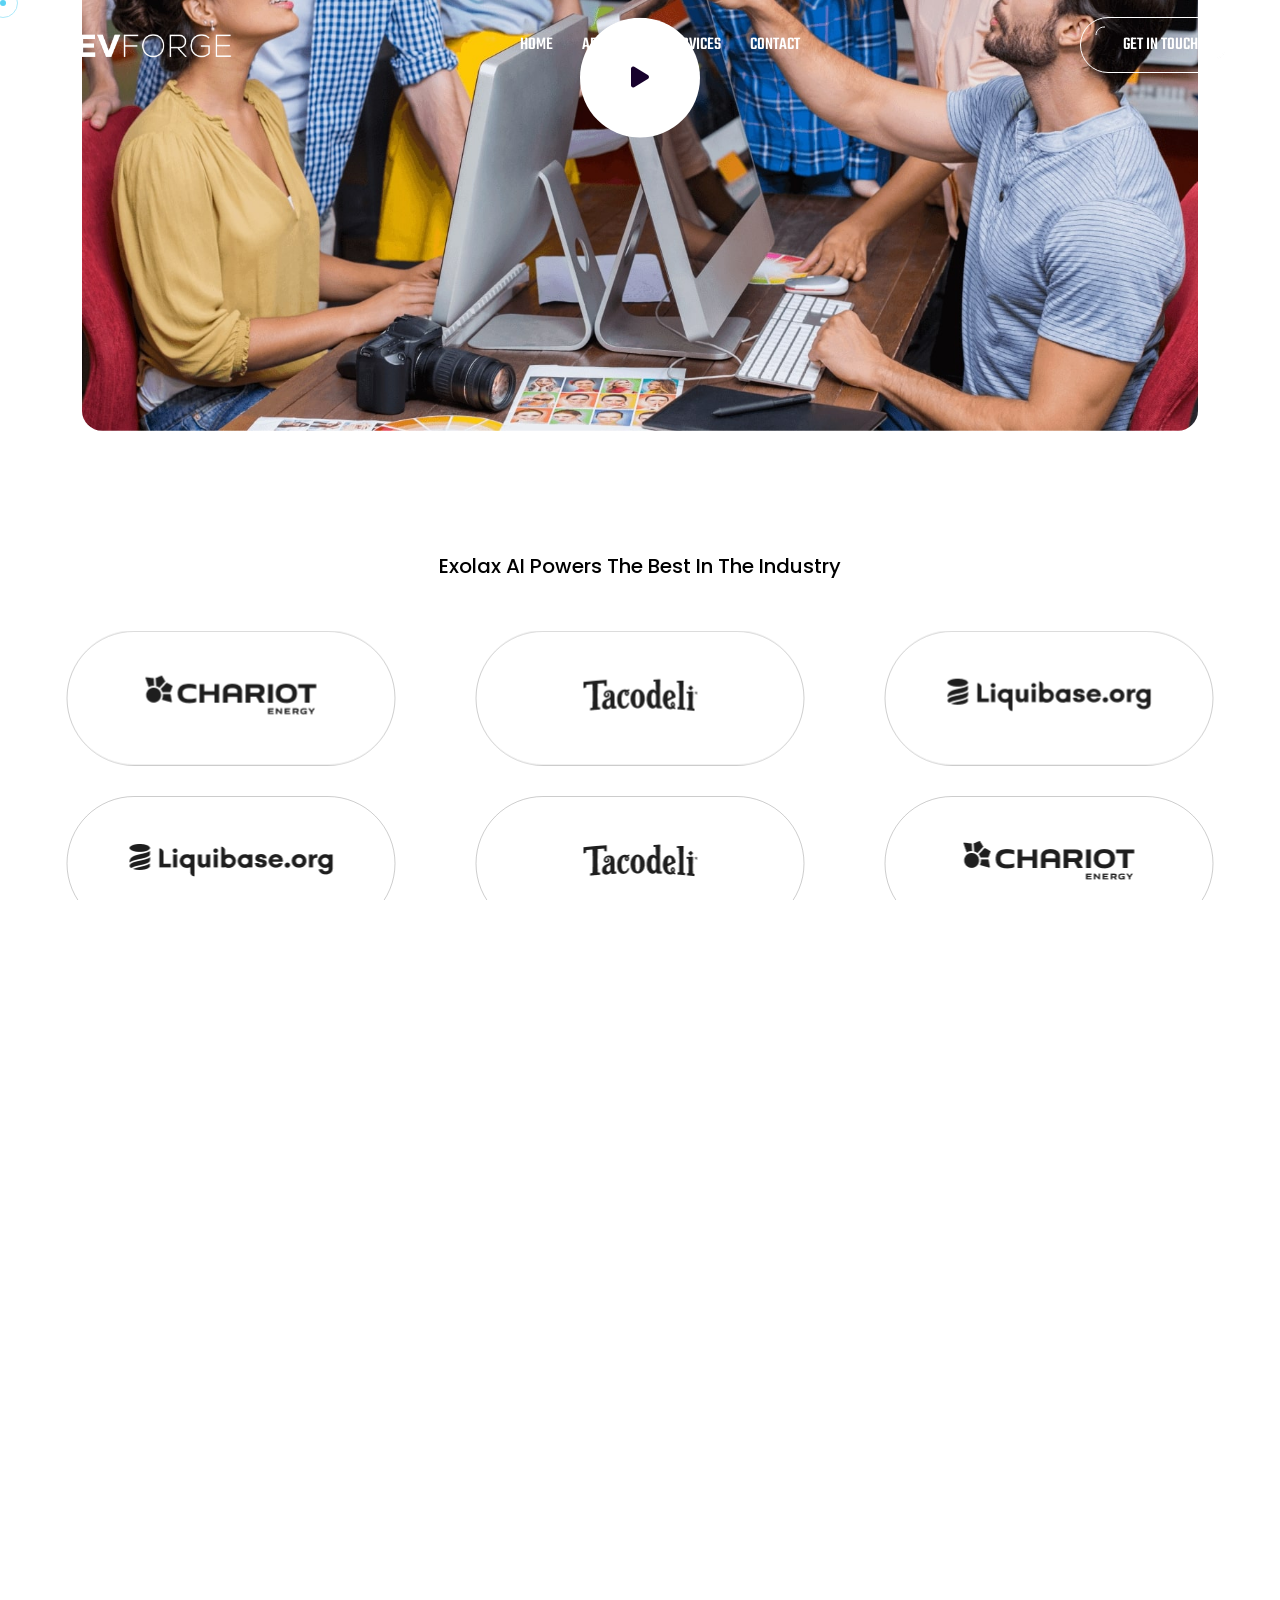
==== commit ed2e6b3b: "updated" ====
--- a/about.html
+++ b/about.html
@@ -42,22 +42,25 @@
                 </div>
                 <div class="txt-loading">
                     <span data-text-preloader="E" class="letters-loading">
+                        D
+                    </span>
+                    <span data-text-preloader="X" class="letters-loading">
                         E
                     </span>
-                    <span data-text-preloader="X" class="letters-loading">
-                        X
+                    <span data-text-preloader="O" class="letters-loading">
+                        V
                     </span>
-                    <span data-text-preloader="O" class="letters-loading">
+                    <span data-text-preloader="L" class="letters-loading">
+                        F
+                    </span>
+                    <span data-text-preloader="A" class="letters-loading">
                         O
                     </span>
-                    <span data-text-preloader="L" class="letters-loading">
-                        L
-                    </span>
-                    <span data-text-preloader="A" class="letters-loading">
-                        A
+                    <span data-text-preloader="X" class="letters-loading">
+                        R
                     </span>
                     <span data-text-preloader="X" class="letters-loading">
-                        X
+                        g
                     </span>
                 </div>
                 <p class="text-center">Loading</p>
@@ -151,9 +154,9 @@
             <div class="container-fluid">
                 <div class="mega-menu-wrapper">
                     <div class="header-main">
-                        <div class="logo">
+                       <div class="logo">
                             <a href="index.html" class="header-logo">
-                                <img src="assets/img/logo/white-logo.svg" alt="logo-img">
+                                <img class="icons" src="assets/img/logo/white-logo.png" alt="logo-img">
                             </a>
                         </div>
                         <div class="mean__menu-wrapper">
@@ -164,118 +167,9 @@
                                                 <a href="index.html">
                                                     Home 
                                                 </a>
-                                                <div class="submenu has-homemenu">
-                                                    <div class="row homemenu-items">
-                                                        <div class="col-xl-4 homemenu">
-                                                            <div class="homemenu-thumb">
-                                                                <img src="assets/img/header/home-1.jpg" alt="img">
-                                                                <div class="demo-button">
-                                                                    <a href="index.html" class="theme-btn">
-                                                                       Light Version
-                                                                    </a>
-                                                                    <a href="index-dark.html" class="theme-btn">
-                                                                        Dark Version
-                                                                    </a>
-                                                                </div>
-                                                            </div>
-                                                            <div class="homemenu-content text-center">
-                                                                <h4 class="homemenu-title">
-                                                                    Web Design Agency
-                                                                </h4>
-                                                            </div>
-                                                        </div>
-                                                        <div class="col-xl-4 homemenu">
-                                                            <div class="homemenu-thumb mb-15">
-                                                                <img src="assets/img/header/home-2.jpg" alt="img">
-                                                                <div class="demo-button">
-                                                                    <a href="index-2.html" class="theme-btn">
-                                                                       Light Version
-                                                                    </a>
-                                                                    <a href="index-2-dark.html" class="theme-btn">
-                                                                        Dark Version
-                                                                    </a>
-                                                                </div>
-                                                            </div>
-                                                            <div class="homemenu-content text-center">
-                                                                <h4 class="homemenu-title">
-                                                                    Marketing Agency
-                                                                </h4>
-                                                            </div>
-                                                        </div>
-                                                        <div class="col-xl-4 homemenu">
-                                                            <div class="homemenu-thumb mb-15">
-                                                                <img src="assets/img/header/home-3.jpg" alt="img">
-                                                                <div class="demo-button">
-                                                                    <a href="index-3.html" class="theme-btn">
-                                                                       Light Version
-                                                                    </a>
-                                                                    <a href="index-3-dark.html" class="theme-btn">
-                                                                        Dark Version
-                                                                    </a>
-                                                                </div>
-                                                            </div>
-                                                            <div class="homemenu-content text-center">
-                                                                <h4 class="homemenu-title">
-                                                                    AI Startup
-                                                                </h4>
-                                                            </div>
-                                                        </div>
-                                                        <div class="col-xl-4 homemenu">
-                                                            <div class="homemenu-thumb mb-15">
-                                                                <img src="assets/img/header/home-4.jpg" alt="img">
-                                                                <div class="demo-button">
-                                                                    <a href="index-4.html" class="theme-btn">
-                                                                       Light Version
-                                                                    </a>
-                                                                    <a href="index-4-dark.html" class="theme-btn">
-                                                                        Dark Version
-                                                                    </a>
-                                                                </div>
-                                                            </div>
-                                                            <div class="homemenu-content text-center">
-                                                                <h4 class="homemenu-title">
-                                                                    Personal Portfolio
-                                                                </h4>
-                                                            </div>
-                                                        </div>
-                                                        <div class="col-xl-4 homemenu">
-                                                            <div class="homemenu-thumb mb-15">
-                                                                <img src="assets/img/header/home-5.jpg" alt="img">
-                                                                <div class="demo-button">
-                                                                    <a href="index-5.html" class="theme-btn">
-                                                                       Light Version
-                                                                    </a>
-                                                                    <a href="index-5-dark.html" class="theme-btn">
-                                                                        Dark Version
-                                                                    </a>
-                                                                </div>
-                                                            </div>
-                                                            <div class="homemenu-content text-center">
-                                                                <h4 class="homemenu-title">
-                                                                    Marketing Agency
-                                                                </h4>
-                                                            </div>
-                                                        </div>
-                                                    </div>
-                                                </div>
+                                              
                                             </li>
-                                            <li class="has-dropdown active d-xl-none">
-                                                <a href="index.html" class="border-none">
-                                                Home
-                                                </a>
-                                                <ul class="submenu">
-                                                    <li><a href="index.html">Web Design Agency (Light)</a></li>
-                                                    <li><a href="index-2.html">Marketing Agency (Light)</a></li>
-                                                    <li><a href="index-3.html"> AI Startup (Light)</a></li>
-                                                    <li><a href="index-dark.html">Web Design Agency (Dark)</a></li>
-                                                    <li><a href="index-2-dark.html">Marketing Agency (Dark)</a></li>
-                                                    <li><a href="index-3-dark.html"> AI Startup (Dark)</a></li>
-                                                    <li><a href="index-4.html"> Personal Portfolio (Light)</a></li>
-                                                    <li><a href="index-4-dark.html"> Personal Portfolio (Dark)</a></li>
-                                                    <li><a href="index-5.html"> Marketing Agency (Light)</a></li>
-                                                    <li><a href="index-5-dark.html"> Marketing Agency (Dark)</a></li>
-                                                </ul>
-                                            </li>
+                                           
                                         <li>
                                             <a href="about.html">
                                                About Us
@@ -290,30 +184,8 @@
                                                 <li><a href="service-details.html">Service Details</a></li>
                                             </ul>
                                         </li>
-                                        <li class="has-dropdown">
-                                            <a href="news-details.html">
-                                                Pages
-                                            </a>
-                                           <ul class="submenu">
-                                                <li><a href="project.html">Portfolio</a></li>
-                                                <li><a href="project-details.html">Portfolio Details</a></li>
-                                                <li><a href="team.html">Our Team</a></li>
-                                                <li><a href="team-details.html">Team Details</a></li>
-                                                <li><a href="pricing.html">Pricing Plan</a></li>
-                                                <li><a href="faq.html">Faqs</a></li>
-                                                <li><a href="404.html">404 Error</a></li>
-                                            </ul>
-                                        </li>
-                                        <li>
-                                            <a href="news-details.html">
-                                                Blog
-                                            </a>
-                                            <ul class="submenu">
-                                                <li><a href="news-grid.html">Blog Grid</a></li>
-                                                <li><a href="news.html">Blog Standard</a></li>
-                                                <li><a href="news-details.html">Blog Details</a></li>
-                                            </ul>
-                                        </li>
+                                       
+                                    
                                         <li>
                                             <a href="contact.html">
                                                 Contact
@@ -386,8 +258,7 @@
                             <div class="about-content">
                                 <h6 class="wow fadeInUp">about us</h6>
                                 <p class="wow fadeInUp" data-wow-delay=".3s">
-                                    Available, but the majority have suffered alteration in some form, by injected humour, or randomised words which don't look even slightly believable. If you are going to use a form passage of Lorem Ipsum, you need to be sure.
-                                </p>
+Available, though most passages have been altered with added humor or random words that seem unrealistic. If you plan to use a Lorem Ipsum passage, make sure it fits properly.                                </p>
                                 <ul class="about-list wow fadeInUp" data-wow-delay=".5s">
                                     <li>
                                         <i class="fa-regular fa-arrow-up-right"></i>
@@ -416,8 +287,7 @@
                         <div class="col-lg-6">
                             <div class="about-content-2">
                                 <h2 class="wow fadeInUp" data-wow-delay=".3s">
-                                    Comprehensive SEO & Digital Marketing Solutions.
-                                </h2>
+Full-Service SEO & Digital Marketing Solutions                                </h2>
                                 <div class="counter-items">
                                     <div class="content wow fadeInUp" data-wow-delay=".3s">
                                         <h2>
@@ -534,8 +404,7 @@
                         You can discover why <br> we're your top choice for <br> artificial intelligence <br> services.
                     </h2>
                     <p class="text-white max-600 mt-4 wow fadeInUp" data-wow-delay=".5s">
-                        Available, but the majority have suffered alteration in some form, by injected humour, or randomised words which don't look even slightly believable.
-                    </p>
+Accessible, but the majority have undergone changes, with injected jokes or random text that look somewhat unbelievable.                    </p>
                 </div>
                 <div class="counter-wrapper-3">
                     <div class="row g-4">
@@ -625,10 +494,10 @@
                             <div class="testimonial-left">
                                 <h2 class="wow fadeInUp" data-wow-delay=".3s">
                                     What our 
-                                    <span>
-                                        clients
-                                        are saying
-                                    </span>
+    <span>
+        customers
+        are saying
+    </span>
                                 </h2>
                                 <div class="array-button wow fadeInUp" data-wow-delay=".5s">
                                     <button class="array-prev">
@@ -714,7 +583,7 @@
         <section class="cta-section fix section-padding pt-0 dark-bg-style black-bg">
             <div class="container">
                 <div class="cta-wrapper bg-cover" style="background-image: url('assets/img/cta/cta-bg.jpg');">
-                    <h2 class="wow fadeInUp" data-wow-delay=".3s">Have an idea in your mind?Let’s make something great together</h2>
+                    <h2 class="wow fadeInUp" data-wow-delay=".3s">Have an idea? Let’s build something incredible together</h2>
                     <a href="contact.html" class="theme-btn border-white wow fadeInUp" data-wow-delay=".5s">
                         <span class="icon-1">
                             <img src="assets/img/icon/10.svg" alt="img">
@@ -728,42 +597,88 @@
             </div>
         </section>
 
-        <footer class="footer-section dark-section-bg">
-            <div class="container custom-container">
-                <div class="footer-wrapper dark-text-style">
-                    <div class="footer-wrapper-items">
-                        <div class="footer-social-contact wow fadeInUp" data-wow-delay=".3s">
-                            <ul class="contact-list">
-                                <li>
-                                    <a href="mailto:info@example.com">info@example.com</a>
-                                </li>
-                                <li>
-                                    <a href="tel:+19876543210">+1 987 654 3210</a>
-                                </li>
-                            </ul>
-                            <div class="social-icon d-flex align-items-center">
-                                <a href="#"><i class="fab fa-facebook-f"></i></a>
-                                <a href="#"><i class="fab fa-twitter"></i></a>
-                                <a href="#"><i class="fab fa-vimeo-v"></i></a>
-                                <a href="#"><i class="fab fa-pinterest-p"></i></a>
-                            </div>
-                        </div>
-                        <div class="footer-author wow fadeInUp" data-wow-delay=".5s">
-                            <span>Designer by</span>
-                            <h4><a href="index.html">gramentheme.com</a></h4>
-                        </div>
-                        <p class="wow fadeInUp" data-wow-delay=".7s">
-                            ©2025 <br>
-                            exolax design <br>
-                            all rights reserved
-                        </p>
-                    </div>
-                    <a href="index.html" class="exolax-text">
-                        <img src="assets/img/exolax-white.svg" alt="img" class="wow img-custom-anim-bottom">
+                   <footer class="footer-section bg-dark text-white pt-5 pb-3">
+    <div class="container custom-container">
+        <div class="row">
+
+            <!-- Logo + About -->
+            <div class="col-lg-3 col-md-6 mb-4">
+                <div class="footer-about">
+                   
+                    <p>
+                        We provide high-quality digital solutions to grow your business.
+                        Modern, scalable and performance-focused designs.
+                    </p>
+                </div>
+            </div>
+
+            <!-- Quick Links -->
+            <div class="col-lg-3 col-md-6 mb-4 ">
+                <h5 class="mb-3 text-white">Quick Links</h5>
+                <ul class="list-unstyled">
+                    <li><a href="#" class="text-white">Home</a></li>
+                    <li><a href="#" class="text-white">About</a></li>
+                    <li><a href="#" class="text-white">Services</a></li>
+                    <li><a href="#" class="text-white">Contact</a></li>
+                </ul>
+            </div>
+
+            <!-- Services -->
+            <div class="col-lg-3 col-md-6 mb-4">
+                <h5 class="mb-3 text-white">Services</h5>
+                <ul class="list-unstyled">
+                    <li><a href="#" class="text-white">Web Development</a></li>
+                    <li><a href="#" class="text-white">UI/UX Design</a></li>
+                    <li><a href="#" class="text-white">SEO Optimization</a></li>
+                    <li><a href="#" class="text-white">Marketing</a></li>
+                </ul>
+            </div>
+
+            <!-- Contact -->
+            <div class="col-lg-3 col-md-6 mb-4">
+                <h5 class="mb-3 text-white">Contact</h5>
+                <ul class="list-unstyled contact-list">
+                    <li>
+                        <a href="mailto:info@example.com" class="text-white">
+                            info@Devforg.com
+                        </a>
+                    </li>
+                    <li>
+                        <a href="tel:+19876543210" class="text-white">
+                            +1 987 654 3210
+                        </a>
+                    </li>
+                    <li class="text-white">
+                        1500 N Grant ST STE R DENVER, CO 80203
+                    </li>
+                </ul>
+
+                <!-- Social Icons -->
+                <div class="social-icon mt-3">
+                    <a href="#" class="text-white me-2"><i class="fab fa-facebook-f"></i></a>
+                    <a href="#" class="text-white me-2"><i class="fab fa-twitter"></i></a>
+                    <a href="#" class="text-white me-2"><i class="fab fa-linkedin-in"></i></a>
+                    <a href="#" class="text-white"><i class="fab fa-instagram"></i></a>
+                </div>
+            </div>
+
+        </div>
+
+        <!-- Bottom Bar -->
+        <!-- <div class="footer-bottom border-top pt-3 mt-4 text-center">
+            <p class="mb-0">
+                © 2025 Exolax Design. All Rights Reserved.
+            </p>
+        </div> -->
+
+         
+    </div>
+    <div class="whitee" >
+         <a href="index.html">
+                        <img src="assets/img/logo/white-logo.png" alt="logo" class="mb-3"  style="max-width:1300px;">
                     </a>
-                </div>
-            </div>
-        </footer>
+    </div>
+</footer>
          </div>
      </div>
         
--- a/assets/css/main.css
+++ b/assets/css/main.css
@@ -2279,14 +2279,11 @@
   color: var(--white);
   opacity: 0.5;
 }
-.footer-newsletter-items .newsletter-items .footer-input .newsletter-btn {
-  position: absolute;
-  bottom: 30px;
-  right: 0;
-}
+
 
 .footer-section {
   position: relative;
+  background-color: ;
 }
 .footer-section .footer-circle-shape {
   position: absolute;
@@ -2441,6 +2438,10 @@
     margin-top: 40px;
     justify-content: center;
   }
+}
+
+.white{
+  background-color: white;
 }
 .footer-widgets-wrapper .main-footer-wrapper.style3 .contact-media .social-media {
   display: flex;
@@ -3092,6 +3093,9 @@
 .sticky.header-1 .logo {
   filter: brightness(0);
 }
+.icons{
+  width: 200px;
+}
 .sticky.header-1 .header-main .main-menu ul li a {
   color: var(--header);
 }
@@ -3190,6 +3194,10 @@
 }
 .sticky.white-text-white .header-main .main-menu ul li .submenu li:hover > a::after {
   color: var(--theme);
+}
+
+.wolf{
+   filter: brightness(0) invert(1);
 }
 
 .offcanvas__info {
@@ -3918,12 +3926,12 @@
   font-size: 20px;
 }
 .hero-1 .hero-content h1 {
-  margin-top: 20px;
+  
   color: var(--white);
 }
 @media (max-width: 1399px) {
   .hero-1 .hero-content h1 {
-    font-size: 170px;
+    font-size: 120px;
   }
 }
 @media (max-width: 1199px) {
@@ -5926,6 +5934,7 @@
   transition: 0.7s 0.3s allcubic-bezier(0.1, 0.1, 0.1, 1);
 }
 
+
 .search-wrap {
   width: 100%;
   height: 100%;
